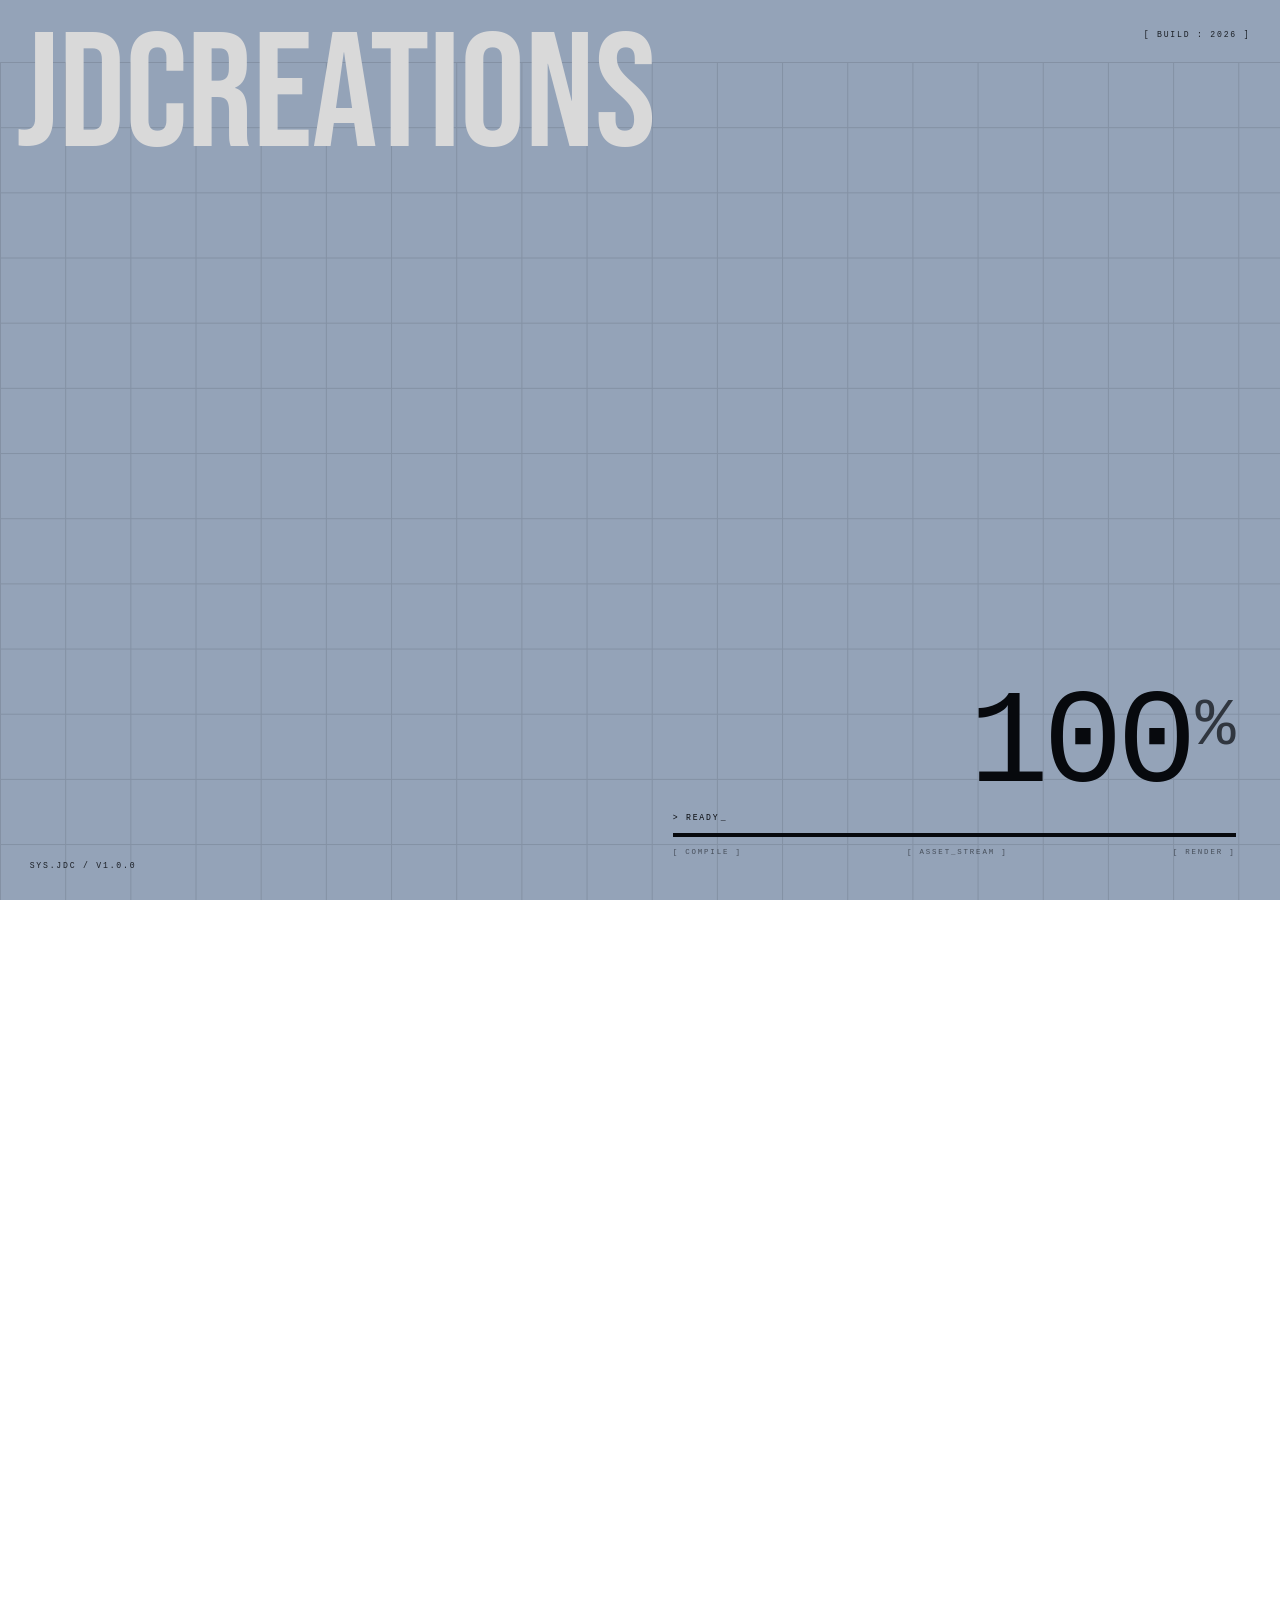
==== index.html @ 793ad765 "Footer, project pages, active nav indicator & header CTA fixes - footer.css + footer.js: new respons" ====
<!DOCTYPE html>
<html>
<head>
  	<meta charset="utf-8">
  	<meta name="viewport" content="initial-scale=1, width=device-width">
  	<title>JDCreations</title>

  	<link rel="preconnect" href="https://fonts.googleapis.com" />
  	<link rel="preconnect" href="https://fonts.gstatic.com" crossorigin />
  	<link rel="stylesheet" href="https://fonts.googleapis.com/css2?family=Bebas+Neue&family=Inter:wght@400&family=JetBrains+Mono:wght@400&display=swap" />
  	<link rel="stylesheet" href="./base.css" />
  	<link rel="stylesheet" href="./header.css" />
  	<link rel="stylesheet" href="./transitions.css" />
  	<script src="./transitions.js"></script>
  	<script src="./header.js" defer></script>
  	<link rel="stylesheet" href="./footer.css" />
  	<script src="./footer.js" defer></script>

  	<script>
  		// Run BEFORE body parses so the browser never paints a scrolled frame.
  		// 1. Disable browser scroll restoration on refresh.
  		// 2. Strip any hash so `#over-ons` in the URL can't jump us down.
  		// 3. Force y=0 immediately.
  		// 4. Lock scroll on <html> until the hero animations finish.
  		try { if ('scrollRestoration' in history) history.scrollRestoration = 'manual'; } catch(e){}
  		try { if (location.hash) history.replaceState(null, '', location.pathname + location.search); } catch(e){}
  		window.scrollTo(0, 0);
  		document.documentElement.classList.add('scroll-locked');

  		// Guard against arrow keys, space, page up/down, home/end while locked.
  		// overflow:hidden blocks wheel/touch, but keyboard still fires window.scrollBy.
  		const SCROLL_KEYS = new Set([
  			'ArrowUp','ArrowDown','ArrowLeft','ArrowRight',
  			'PageUp','PageDown','Home','End',' '
  		]);
  		window.addEventListener('keydown', (e) => {
  			if (document.documentElement.classList.contains('scroll-locked') && SCROLL_KEYS.has(e.key)) {
  				e.preventDefault();
  			}
  		}, { passive: false });
  		// Also force scrollTop back to 0 if anything slips through.
  		window.addEventListener('scroll', () => {
  			if (document.documentElement.classList.contains('scroll-locked')) {
  				window.scrollTo(0, 0);
  			}
  		}, { passive: true });

  		// Mobile: scale the 430-wide design canvas to fit any iPhone width.
  		// The Figma mobile hero (V6o05R9CgSBNvEzbtAw7UM / 14:49) is designed
  		// for iPhone 14 & 15 Pro Max (430 × 916 logical px). Narrower iPhones
  		// get a proportional html { zoom } so the same absolute-positioned
  		// layout stays pixel-perfect on every device. Desktop clears the
  		// inline style so the existing media-query zoom rules take over.
  		(function() {
  			function fitMobile() {
  				const w = window.innerWidth;
  				if (w <= 600) {
  					document.documentElement.style.zoom = Math.min(w, 430) / 430;
  				} else {
  					document.documentElement.style.zoom = '';
  				}
  			}
  			fitMobile();
  			window.addEventListener('resize', fitMobile);
  		})();

  		// Desktop: scale the 1114-px hero canvas to exactly viewport
  		// height, preserving composition (wordmark, CTA, taglines, and
  		// bottom hairline all scale together). `--hero-scale` is applied
  		// to `.hero-section` via `zoom`. At every desktop width:
  		//   hero_physical = 1114 × hero_scale × html_zoom = innerHeight
  		// so the bottom hairline lands on the viewport's last pixel and
  		// nothing clips — JDCREATIONS and [ START PROJECT → ] remain
  		// fully visible because the whole canvas is scaled, not cropped.
  		// The loader wordmark uses the same `--hero-scale` so the
  		// handoff to the hero wordmark stays pixel-perfect.
  		(function() {
  			const HERO_CANVAS_H = 1114;
  			const root = document.documentElement;
  			function fitHero() {
  				if (window.innerWidth <= 600) {
  					root.style.removeProperty('--hero-scale');
  					root.style.removeProperty('--hero-fit-h');
  					root.style.removeProperty('--hero-full-css');
  					root.style.removeProperty('--hero-line-half');
  					root.style.removeProperty('--hero-vline-x');
  					return;
  				}
  				const z = parseFloat(getComputedStyle(root).zoom);
  				const htmlZoom = (isFinite(z) && z > 0) ? z : 1;
  				const rawScale = window.innerHeight / (HERO_CANVAS_H * htmlZoom);
  				// Two paths:
  				//   - viewport TALLER than canvas (raw ≥ 1 e.g. 1440×1024):
  				//     don't scale content, stretch the section height with
  				//     `--hero-fit-h`. Hairline at `bottom: 0` lands at viewport
  				//     bottom; content at top:X stays where authored.
  				//   - viewport SHORTER than canvas (raw < 1 e.g. 1920×1080,
  				//     2560×1440): zoom the entire hero down to fit. Canvas
  				//     height stays at 1114; `--hero-scale` shrinks it.
  				let scale, fitH;
  				if (rawScale >= 1) {
  					scale = 1;
  					fitH = window.innerHeight / htmlZoom;
  				} else {
  					scale = Math.max(0.5, rawScale);
  					fitH = HERO_CANVAS_H;
  				}
  				root.style.setProperty('--hero-scale', scale);
  				root.style.setProperty('--hero-fit-h', fitH + 'px');
  				// Full-viewport line widths (compensate for hero zoom so the
  				// visible lines span edge-to-edge physically).
  				const fullCss = window.innerWidth / (htmlZoom * scale);
  				root.style.setProperty('--hero-full-css', fullCss + 'px');
  				root.style.setProperty('--hero-line-half', (fullCss / 2) + 'px');
  				// `.line-center-v` matching `.over-ons-vline` at left:1399:
  				// target physical x = 1399 × htmlZoom. Under hero's zoom:
  				// line_css × scale × htmlZoom = 1399 × htmlZoom → css = 1399 / scale.
  				root.style.setProperty('--hero-vline-x', (1399 / scale) + 'px');
  			}
  			fitHero();
  			window.addEventListener('resize', fitHero);
  			window.addEventListener('orientationchange', fitHero);
  		})();
  	</script>
</head>
<body>

  	<div class="loader" id="loader">
  		<div class="loader-grid"></div>
  		<div class="loader-corner loader-corner-tr">[&nbsp;BUILD&nbsp;:&nbsp;2026&nbsp;]</div>
  		<div class="loader-corner loader-corner-bl">SYS.JDC&nbsp;/&nbsp;v1.0.0</div>

  		<div class="loader-wordmark" id="loader-wordmark">
  			<span class="loader-jd">JD</span><span class="loader-creations">CREATIONS</span>
  		</div>

  		<div class="loader-ui">
  			<div class="loader-percent-big" id="loader-percent">000<span class="loader-percent-sym">%</span></div>
  			<div class="loader-bar-labels">
  				<span class="loader-label-left">&gt;&nbsp;<span id="loader-status">INITIALIZING&nbsp;SYSTEM</span><span class="loader-caret">_</span></span>
  			</div>
  			<div class="loader-bar">
  				<div class="loader-bar-fill" id="loader-bar-fill"></div>
  			</div>
  			<div class="loader-bar-meta">
  				<span>[&nbsp;COMPILE&nbsp;]</span>
  				<span>[&nbsp;ASSET_STREAM&nbsp;]</span>
  				<span>[&nbsp;RENDER&nbsp;]</span>
  			</div>
  		</div>
  	</div>

  	<div class="hero-section">
    		<div class="jdcreations">
      			<span>JD</span><span class="creations">CREATIONS</span>
    		</div>
    		<div class="helder-in-design">HELDER IN DESIGN.<br>SLIM IN STRUCTUUR.<br>GERICHT OP RESULTAAT.</div>
    		<div class="web-design-voor">WEB DESIGN VOOR<br>BEDRIJVEN DIE STERKER<br>EN SERIEUZER WILLEN OGEN</div>

    		<div class="hero-section-child">
    		</div>
    		<div class="line-top-right">
    		</div>
    		<div class="line-top-left">
    		</div>
    		<div class="line-center-v">
    		</div>
    		<div class="line-right-v">
    		</div>
    		<a class="div blur-fade" href="/aanvraag">
      			<span>[ </span>
      			<span class="start-project">START PROJECT</span>
      			<span class="div-arrow"> &rarr;</span>
      			<span class="div-bracket">]</span>
    		</a>
    		<div class="web-design-container blur-fade">
      			<span>WEB DESIGN </span>
      			<span class="span">/</span>
      			<span> TRACKING </span>
      			<span class="span">/</span>
      			<span> AUTOMATION</span>
    		</div>
    		<div class="div2">&trade; </div>
    		<a class="arrow-down-icon blur-fade" href="#over-ons" aria-label="Scroll to next section">
    			<svg width="36" height="36" viewBox="0 0 36 36" fill="none" xmlns="http://www.w3.org/2000/svg">
    				<path d="M18 7.5V28.5M18 28.5L28.5 18M18 28.5L7.5 18" stroke="white" stroke-width="1.46546" stroke-linecap="round" stroke-linejoin="round"/>
    			</svg>
    		</a>

    		<div class="hero-section-item">
    		</div>
  	</div>

  	<section class="over-ons-section" id="over-ons">
  		<div class="over-ons-label">
  			<span>/</span><span class="over-ons-label-sep">&nbsp;</span><span>OVER</span><span class="over-ons-label-sep">&nbsp;</span><span class="over-ons-label-jdc">JDCREATIONS</span>
  		</div>
  		<h2 class="over-ons-headline blur-fade">IK BOUW DIGITALE<br>SYSTEMEN DIE BEDRIJVEN<br>HELDERDER EN STERKER POSITIONEREN.</h2>
  		<p class="over-ons-body blur-fade">Ik ben Jari, designer en builder van branded websites waarin design, UX, CRO en automation samenkomen in één helder digitaal systeem.</p>

  		<img class="over-ons-portrait" src="./over-jdc-hero.png" alt="Jari — JDCreations">

  		<a class="over-ons-cta blur-fade" href="#over-ons" data-line-gated>
  			<span>[ </span><span class="over-ons-cta-text">Meer over JDC &rarr; </span><span>]</span>
  		</a>
  		<img class="over-ons-cta-line" src="./line-43.svg" alt="" data-scroll-draw data-reveal=".over-ons-cta">

  		<div class="over-ons-vline" data-scroll-draw></div>
  		<div class="over-ons-bline-left" data-scroll-draw data-draw-length="600"></div>
  		<div class="over-ons-bline-right" data-scroll-draw data-draw-length="600"></div>
  		<div class="over-ons-tline"></div>
  	</section>

  	<section class="previous-projects-section" id="previous-projects">
  		<div class="pp-sticky-wrap">
  		<div class="previous-projects-vline-top" data-scroll-draw data-draw-length="300" data-draw-offset="591"></div>
  		<div class="previous-projects-label">
  			<span>/</span><span class="previous-projects-sep">&nbsp;</span><span>Eerdere </span><span class="previous-projects-word">Projecten</span>
  		</div>
  		<div class="pp-carousel" id="pp-carousel">
  			<div class="pp-slide is-active" data-index="0" style="background-image:url('./pp-renault-clio.png')">
  				<div class="pp-slide-gradient"></div>
  				<div class="pp-slide-label">
  					<div class="pp-slide-icon">01</div>
  					<div class="pp-slide-info">
  						<div class="pp-slide-title">Renault Clio</div>
  						<div class="pp-slide-desc">Live 3D configurator via Three.js — model opgebouwd in Blender, immersive scroll experience met custom animaties</div>
  						<a class="pp-slide-link" href="./project.html?p=renault-clio">[ Bekijk dit project &rarr;]</a>
  					</div>
  				</div>
  			</div>
  			<div class="pp-slide" data-index="1" style="background-image:url('./pp-relovation.png')">
  				<div class="pp-slide-gradient"></div>
  				<div class="pp-slide-label">
  					<div class="pp-slide-icon">02</div>
  					<div class="pp-slide-info">
  						<div class="pp-slide-title">Relovation</div>
  						<div class="pp-slide-desc">Branding &amp; website voor live jazz band — editorial typografie, geanimeerde navigatie</div>
  						<a class="pp-slide-link" href="./project.html?p=relovation">[ Bekijk dit project &rarr;]</a>
  					</div>
  				</div>
  			</div>
  			<div class="pp-slide" data-index="2" style="background-image:url('./pp-sunclassy.png')">
  				<div class="pp-slide-gradient"></div>
  				<div class="pp-slide-label">
  					<div class="pp-slide-icon">03</div>
  					<div class="pp-slide-info">
  						<div class="pp-slide-title">SUNCLASSY</div>
  						<div class="pp-slide-desc">Brand identity &amp; website voor een zonnebrillen merk — strak, zomers design</div>
  						<a class="pp-slide-link" href="/projects">[ Bekijk dit project &rarr;]</a>
  					</div>
  				</div>
  			</div>
  			<div class="pp-slide" data-index="3" style="background-image:url('./pp-schrijfstijn.png')">
  				<div class="pp-slide-gradient"></div>
  				<div class="pp-slide-label">
  					<div class="pp-slide-icon">04</div>
  					<div class="pp-slide-info">
  						<div class="pp-slide-title">Schrijfstijn</div>
  						<div class="pp-slide-desc">Website voor songwriter &amp; muzikant HanzKazan — donker editorial design met animaties</div>
  						<a class="pp-slide-link" href="./project.html?p=schrijfstijn">[ Bekijk dit project &rarr;]</a>
  					</div>
  				</div>
  			</div>
  			<div class="pp-slide" data-index="4" style="background-image:url('./pp-heli-flights.png')">
  				<div class="pp-slide-gradient"></div>
  				<div class="pp-slide-label">
  					<div class="pp-slide-icon">05</div>
  					<div class="pp-slide-info">
  						<div class="pp-slide-title">Heli-Flights</div>
  						<div class="pp-slide-desc">Immersieve 3D WebGL experience met R44 helicopter en scroll-driven cinematische animatie</div>
  						<a class="pp-slide-link" href="./project.html?p=heli-flights">[ Bekijk dit project &rarr;]</a>
  					</div>
  				</div>
  			</div>
  		</div>
  		<a class="previous-projects-cta blur-fade" href="/projects" data-line-gated>
  			<span>[ </span><span class="previous-projects-cta-label">Meer Projecten&rarr;</span><span>]</span>
  		</a>
  		<img class="pp-cta-line" src="./line-43.svg" alt="" data-scroll-draw data-reveal=".previous-projects-cta">
  		<p class="previous-projects-body blur-fade">Geen massa-aanpak, maar gerichte projecten waarin design, structuur en digitale opvolging samenkomen.</p>

  		<div class="pp-nav blur-fade">
  			<div class="pp-counter"><span class="pp-counter-current">01</span><span class="pp-counter-sep"> / </span><span class="pp-counter-total">05</span></div>
  			<div class="pp-nav-buttons">
  				<button class="pp-nav-btn pp-nav-prev" type="button" aria-label="Previous project">
  					<svg width="22" height="22" viewBox="0 0 24 24" fill="none" aria-hidden="true">
  						<path d="M15 6L9 12L15 18" stroke="currentColor" stroke-width="1.6" stroke-linecap="round" stroke-linejoin="round"/>
  					</svg>
  				</button>
  				<button class="pp-nav-btn pp-nav-next" type="button" aria-label="Next project">
  					<svg width="22" height="22" viewBox="0 0 24 24" fill="none" aria-hidden="true">
  						<path d="M9 6L15 12L9 18" stroke="currentColor" stroke-width="1.6" stroke-linecap="round" stroke-linejoin="round"/>
  					</svg>
  				</button>
  			</div>
  		</div>

  		<div class="previous-projects-bline" data-scroll-draw data-draw-length="300"></div>
  		<div class="previous-projects-vline-bot" data-scroll-draw data-draw-length="100" data-draw-offset="300"></div>

  		<!-- Mobile-only single project image (replaces desktop carousel
  		     on iPhone widths). Hidden on desktop via .pp-mobile-img base
  		     rule; repositioned inside the mobile media query. -->
  		<img class="pp-mobile-img" src="./pp-schrijfstijn.png" alt="Schrijfstijn project">
  		<!-- Mobile-only body copy — the Figma mobile layout (node 15:83)
  		     puts this paragraph below the project image at full width,
  		     which is a different copy + position from the desktop carousel
  		     body above. Hidden on desktop via .pp-mobile-body base rule. -->
  		<p class="pp-mobile-body blur-fade">Website ontworpen met focus op<br>duidelijkheid, conversie en<br>meetbare opvolging.</p>
  		</div>
  	</section>

  	<!-- === WERKWIJZE ======================================================= -->
  	<section class="werkwijze-section" id="werkwijze">
  		<div class="werkwijze-label"><span>/ Mijn </span><span class="werkwijze-label-accent">Werkwijze</span></div>
  		<h2 class="werkwijze-headline blur-fade">Een heldere aanpak<br>in 3 stappen</h2>

  		<!-- Structural lines (scroll-drawn on desktop, static on mobile) -->
  		<div class="wz-vline-tr" data-scroll-draw data-draw-length="1571"></div>
  		<div class="wz-hline-mid" data-scroll-draw data-draw-length="600"></div>
  		<div class="wz-vline-mid" data-scroll-draw data-draw-length="1011" data-draw-offset="600"></div>
  		<div class="wz-hline-bot" data-scroll-draw data-draw-length="200" data-draw-offset="425"></div>
  		<div class="wz-vline-br" data-scroll-draw data-draw-length="200" data-draw-offset="625"></div>

  		<!-- Figma decorative brackets (mobile-only, static). Match
  		     Figma node 29:276 — 13 short accents that frame each step's
  		     number + content cluster. All hidden on desktop via the
  		     base .wz-fl rule; positioned inside the 430-wide canvas by
  		     the mobile media query. -->
  		<div class="wz-fl wz-fl-01-v"></div>
  		<div class="wz-fl wz-fl-01-h" data-scroll-draw></div>
  		<div class="wz-fl wz-fl-02-h-tr" data-scroll-draw></div>
  		<div class="wz-fl wz-fl-02-v-tr" data-scroll-draw></div>
  		<div class="wz-fl wz-fl-02-h-l" data-scroll-draw></div>
  		<div class="wz-fl wz-fl-03-v-tr" data-scroll-draw></div>
  		<div class="wz-fl wz-fl-03-h-tr" data-scroll-draw></div>
  		<div class="wz-fl wz-fl-03-v-l" data-scroll-draw></div>
  		<div class="wz-fl wz-fl-mk-h-top" data-scroll-draw></div>
  		<div class="wz-fl wz-fl-mk-v-l" data-scroll-draw></div>
  		<div class="wz-fl wz-fl-mk-v-mid" data-scroll-draw></div>
  		<div class="wz-fl wz-fl-mk-h-mid"></div>
  		<div class="wz-fl wz-fl-mk-v-r"></div>

  		<!-- Mobile-only hairlines + arrow icon (Figma 29:276). Hidden on
  		     desktop via .wz-m-line / .wz-m-arrow base rule; positioned
  		     inside the 430-wide mobile canvas via the media query. -->
  		<div class="wz-m-line wz-m-v1" data-scroll-draw></div>
  		<div class="wz-m-line wz-m-h1"></div>
  		<div class="wz-m-line wz-m-h2"></div>
  		<div class="wz-m-line wz-m-v2" data-scroll-draw></div>
  		<div class="wz-m-line wz-m-h3"></div>
  		<div class="wz-m-line wz-m-v3"></div>
  		<div class="wz-m-line wz-m-v4"></div>
  		<div class="wz-m-line wz-m-v5"></div>
  		<div class="wz-m-line wz-m-h4"></div>
  		<div class="wz-m-line wz-m-v6"></div>
  		<div class="wz-m-line wz-m-h5"></div>
  		<div class="wz-m-line wz-m-v7"></div>

  		<!-- STEP 01: ANALYSEER -->
  		<div class="wz-step wz-step-01 blur-fade">/01 <span class="wz-step-name">ANALYSEER</span></div>
  		<p class="wz-body wz-body-01 blur-fade">We brengen in kaart hoe uw bedrijf vandaag overkomt, waar structuur ontbreekt en wat de website strategisch moet ondersteunen.</p>
  		<img class="wz-img wz-img-01" src="./wz-analyseer.jpg" alt="Analyse fase">
  		<div class="wz-acc-group wz-acc-group-01">
  			<button type="button" class="wz-acc blur-fade">
  				<div class="wz-acc-header">
  					<span class="wz-acc-label">Doelen &amp; Positionering</span>
  					<svg class="wz-acc-plus" viewBox="0 0 30 30" aria-hidden="true"><path d="M15 6v18M6 15h18" stroke="currentColor" stroke-width="1.4" stroke-linecap="round"/></svg>
  				</div>
  				<div class="wz-acc-sep"></div>
  				<div class="wz-acc-body"><p>We brengen uw doelen in kaart en bepalen hoe uw merk zich onderscheidt.</p></div>
  			</button>
  			<button type="button" class="wz-acc blur-fade">
  				<div class="wz-acc-header">
  					<span class="wz-acc-label">Structuur &amp; Inhoud</span>
  					<svg class="wz-acc-plus" viewBox="0 0 30 30" aria-hidden="true"><path d="M15 6v18M6 15h18" stroke="currentColor" stroke-width="1.4" stroke-linecap="round"/></svg>
  				</div>
  				<div class="wz-acc-sep"></div>
  				<div class="wz-acc-body"><p>We analyseren welke pagina's en boodschappen nodig zijn.</p></div>
  			</button>
  			<button type="button" class="wz-acc blur-fade">
  				<div class="wz-acc-header">
  					<span class="wz-acc-label">Tracking &amp; Opvolging</span>
  					<svg class="wz-acc-plus" viewBox="0 0 30 30" aria-hidden="true"><path d="M15 6v18M6 15h18" stroke="currentColor" stroke-width="1.4" stroke-linecap="round"/></svg>
  				</div>
  				<div class="wz-acc-sep"></div>
  				<div class="wz-acc-body"><p>We bepalen welke metingen ertoe doen na lancering.</p></div>
  			</button>
  		</div>

  		<!-- STEP 02: CONCEPT -->
  		<div class="wz-step wz-step-02 blur-fade"><span class="wz-step-name">CONCEPT</span> /02</div>
  		<p class="wz-body wz-body-02 blur-fade">Hier vertalen we de analyse naar een eerste designrichting. Samen bekijken we of die in lijn ligt met uw merk en bouwen we daarop verder.</p>
  		<img class="wz-img wz-img-02" src="./wz-concept.png" alt="Concept fase">
  		<div class="wz-acc-group wz-acc-group-02">
  			<button type="button" class="wz-acc blur-fade">
  				<div class="wz-acc-header">
  					<span class="wz-acc-label">Designrichting</span>
  					<svg class="wz-acc-plus" viewBox="0 0 30 30" aria-hidden="true"><path d="M15 6v18M6 15h18" stroke="currentColor" stroke-width="1.4" stroke-linecap="round"/></svg>
  				</div>
  				<div class="wz-acc-sep"></div>
  				<div class="wz-acc-body"><p>We vertalen uw merkidentiteit naar een visueel concept.</p></div>
  			</button>
  			<button type="button" class="wz-acc blur-fade">
  				<div class="wz-acc-header">
  					<span class="wz-acc-label">Revisie &amp; afstemming</span>
  					<svg class="wz-acc-plus" viewBox="0 0 30 30" aria-hidden="true"><path d="M15 6v18M6 15h18" stroke="currentColor" stroke-width="1.4" stroke-linecap="round"/></svg>
  				</div>
  				<div class="wz-acc-sep"></div>
  				<div class="wz-acc-body"><p>Samen bespreken we het ontwerp en sturen bij tot alles klopt.</p></div>
  			</button>
  			<button type="button" class="wz-acc blur-fade">
  				<div class="wz-acc-header">
  					<span class="wz-acc-label">Basis voor de build</span>
  					<svg class="wz-acc-plus" viewBox="0 0 30 30" aria-hidden="true"><path d="M15 6v18M6 15h18" stroke="currentColor" stroke-width="1.4" stroke-linecap="round"/></svg>
  				</div>
  				<div class="wz-acc-sep"></div>
  				<div class="wz-acc-body"><p>Het design wordt voorbereid als basis voor de build.</p></div>
  			</button>
  		</div>

  		<!-- STEP 03: AFLEVERING -->
  		<div class="wz-step wz-step-03 blur-fade">/03 <span class="wz-step-name">OPLEVERING</span></div>
  		<p class="wz-body wz-body-03 blur-fade">In deze fase wordt de website volledig uitgewerkt voor desktop, tablet en mobiel. Na een finale revisie wordt alles netjes opgeleverd.</p>
  		<img class="wz-img wz-img-03" src="./mediaqueries.png" alt="">
  		<div class="wz-acc-group wz-acc-group-03">
  			<button type="button" class="wz-acc blur-fade">
  				<div class="wz-acc-header">
  					<span class="wz-acc-label">Responsive Design</span>
  					<svg class="wz-acc-plus" viewBox="0 0 30 30" aria-hidden="true"><path d="M15 6v18M6 15h18" stroke="currentColor" stroke-width="1.4" stroke-linecap="round"/></svg>
  				</div>
  				<div class="wz-acc-sep"></div>
  				<div class="wz-acc-body"><p>Uw site wordt geoptimaliseerd voor elk schermformaat.</p></div>
  			</button>
  			<button type="button" class="wz-acc blur-fade">
  				<div class="wz-acc-header">
  					<span class="wz-acc-label">Oplevering &amp; Support</span>
  					<svg class="wz-acc-plus" viewBox="0 0 30 30" aria-hidden="true"><path d="M15 6v18M6 15h18" stroke="currentColor" stroke-width="1.4" stroke-linecap="round"/></svg>
  				</div>
  				<div class="wz-acc-sep"></div>
  				<div class="wz-acc-body"><p>Na lancering blijven we beschikbaar voor updates en support.</p></div>
  			</button>
  		</div>

  		<a class="wz-cta wz-cta-03 blur-fade" href="/aanvraag" data-line-gated>
  			<span>[ </span><span class="wz-cta-text">Start project &rarr; </span><span>]</span>
  		</a>
  		<img class="wz-cta-line wz-cta-line-03" src="./line-43.svg" alt="" data-scroll-draw data-reveal=".wz-cta-03">

  		<a class="wz-cta wz-cta-01 blur-fade" href="/aanvraag" data-line-gated>
  			<span>[ </span><span class="wz-cta-text">Start project &rarr; </span><span>]</span>
  		</a>
  		<img class="wz-cta-line wz-cta-line-01" src="./line-43.svg" alt="" data-scroll-draw data-reveal=".wz-cta-01">
  	</section>




<script>
(function(){
  const RANDOM_CHARS = "_!X$0-+*#";

  function getRandomChar(prevChar) {
    let c;
    do { c = RANDOM_CHARS[Math.floor(Math.random() * RANDOM_CHARS.length)]; }
    while (c === prevChar);
    return c;
  }

  function animateLine(el, text, speed, delay, onDone) {
    el.textContent = "\u00A0".repeat(text.length);
    let phase = 1;
    let step = 0;
    let interval = null;

    function tick() {
      if (phase === 1) {
        const maxSteps = text.length * 2;
        const currentLength = Math.min(step + 1, text.length);
        const chars = [];
        for (let i = 0; i < currentLength; i++) {
          if (text[i] === " ") { chars.push("\u00A0"); continue; }
          const prev = i > 0 ? chars[i - 1] : undefined;
          chars.push(getRandomChar(prev));
        }
        for (let i = currentLength; i < text.length; i++) chars.push("\u00A0");
        el.textContent = chars.join("");
        if (step < maxSteps - 1) step++;
        else { phase = 2; step = 0; }
      } else {
        const revealed = Math.floor(step / 2);
        const chars = [];
        for (let i = 0; i < revealed && i < text.length; i++) chars.push(text[i]);
        if (revealed < text.length) {
          if (text[revealed] === " ") chars.push("\u00A0");
          else if (step % 2 === 0) chars.push("_");
          else chars.push(getRandomChar());
        }
        for (let i = chars.length; i < text.length; i++) {
          if (text[i] === " ") chars.push("\u00A0");
          else chars.push(getRandomChar());
        }
        el.textContent = chars.join("");
        if (step < text.length * 2 - 1) step++;
        else {
          el.textContent = text;
          if (interval) { clearInterval(interval); interval = null; }
          if (typeof onDone === "function") onDone();
        }
      }
    }

    setTimeout(() => { interval = setInterval(tick, speed); }, delay);
  }

  // Prep: clear the original text immediately so the taglines never flash
  // their final content before the decrypt runs. Returns the prepared spans
  // and their target text so we can animate them later on demand.
  function prepDecrypt(selector) {
    const el = document.querySelector(selector);
    if (!el) return [];
    const lines = el.innerHTML.split(/<br\s*\/?>/i).map(s => s.trim());
    el.innerHTML = "";
    const entries = [];
    lines.forEach((line, i) => {
      if (i > 0) el.appendChild(document.createElement("br"));
      const span = document.createElement("span");
      // Prime with non-breaking spaces so layout is stable, text is invisible
      span.textContent = "\u00A0".repeat(line.length);
      el.appendChild(span);
      entries.push({ span, line });
    });
    return entries;
  }

  // Run prep immediately at script parse — the taglines are empty from t=0
  const webPrep = prepDecrypt(".web-design-voor");
  const helderPrep = prepDecrypt(".helder-in-design");

  window.__startHeroDecrypt = function() {
    const speed = 20;
    const lineStagger = 158;
    const totalLines = webPrep.length + helderPrep.length;
    let doneCount = 0;
    function onLineDone() {
      doneCount++;
      if (doneCount >= totalLines && typeof window.__flushBlurGate === "function") {
        window.__flushBlurGate("hero");
      }
    }
    // Guard against empty preps: if there are no lines, fire the gate immediately
    if (totalLines === 0 && typeof window.__flushBlurGate === "function") {
      window.__flushBlurGate("hero");
      return;
    }
    webPrep.forEach((entry, i) => {
      animateLine(entry.span, entry.line, speed, i * lineStagger, onLineDone);
    });
    helderPrep.forEach((entry, i) => {
      animateLine(entry.span, entry.line, speed, 144 + i * lineStagger, onLineDone);
    });
  };

  // === Multi-span label decrypt =========================================
  // Labels like "/ OVER JDC" or "/ Mijn Werkwijze" split colors across
  // child <span> elements. We animate the full text as one stream and
  // distribute chars back to the spans each tick so colors are preserved.
  function prepLabelDecrypt(selector) {
    const el = document.querySelector(selector);
    if (!el) return null;
    // Grab every leaf text-bearing span in order
    const spans = Array.from(el.querySelectorAll("span")).filter(s => {
      return s.children.length === 0 && s.textContent.length > 0;
    });
    if (!spans.length) return null;
    const lengths = spans.map(s => s.textContent.length);
    const fullText = spans.map(s => s.textContent).join("");
    // Clear text but keep width stable
    spans.forEach(s => { s.textContent = "\u00A0".repeat(s.textContent.length); });
    function distribute(str) {
      let idx = 0;
      for (let i = 0; i < spans.length; i++) {
        spans[i].textContent = str.slice(idx, idx + lengths[i]);
        idx += lengths[i];
      }
    }
    return { el, fullText, distribute, _started: false };
  }

  function runLabelDecrypt(prep, onDone) {
    if (!prep || prep._started) return;
    prep._started = true;
    const text = prep.fullText;
    const speed = 20;
    let phase = 1;
    let step = 0;
    let interval = null;

    function tick() {
      if (phase === 1) {
        const maxSteps = text.length * 2;
        const currentLength = Math.min(step + 1, text.length);
        const chars = [];
        for (let i = 0; i < currentLength; i++) {
          const ch = text[i];
          if (ch === " " || ch === "\u00A0") { chars.push("\u00A0"); continue; }
          const prev = i > 0 ? chars[i - 1] : undefined;
          chars.push(getRandomChar(prev));
        }
        for (let i = currentLength; i < text.length; i++) chars.push("\u00A0");
        prep.distribute(chars.join(""));
        if (step < maxSteps - 1) step++;
        else { phase = 2; step = 0; }
      } else {
        const revealed = Math.floor(step / 2);
        const chars = [];
        for (let i = 0; i < revealed && i < text.length; i++) chars.push(text[i]);
        if (revealed < text.length) {
          const ch = text[revealed];
          if (ch === " " || ch === "\u00A0") chars.push("\u00A0");
          else if (step % 2 === 0) chars.push("_");
          else chars.push(getRandomChar());
        }
        for (let i = chars.length; i < text.length; i++) {
          const ch = text[i];
          if (ch === " " || ch === "\u00A0") chars.push("\u00A0");
          else chars.push(getRandomChar());
        }
        prep.distribute(chars.join(""));
        if (step < text.length * 2 - 1) step++;
        else {
          prep.distribute(text);
          if (interval) { clearInterval(interval); interval = null; }
          if (typeof onDone === "function") onDone();
        }
      }
    }

    interval = setInterval(tick, speed);
  }

  // Prep the section labels immediately so they never flash their
  // final content before the decrypt runs. Each entry carries the gate
  // name so we can flush the corresponding blur-fade elements once the
  // label decrypt finishes — the section reveal is GATED behind the label.
  const labelPreps = [
    { sel: ".over-ons-label",          gate: "over-ons",          prep: prepLabelDecrypt(".over-ons-label") },
    { sel: ".previous-projects-label", gate: "previous-projects", prep: prepLabelDecrypt(".previous-projects-label") },
    { sel: ".werkwijze-label",         gate: "werkwijze",         prep: prepLabelDecrypt(".werkwijze-label") },
  ];

  // Fire each label's decrypt when it scrolls into view (once). When the
  // decrypt finishes, flush the section's blur-fade gate so any queued
  // reveals can begin.
  const labelObs = new IntersectionObserver((entries) => {
    entries.forEach(e => {
      if (!e.isIntersecting) return;
      const match = labelPreps.find(lp => lp.prep && lp.prep.el === e.target);
      if (match) {
        runLabelDecrypt(match.prep, () => {
          if (typeof window.__flushBlurGate === "function") {
            window.__flushBlurGate(match.gate);
          }
        });
      }
      labelObs.unobserve(e.target);
    });
  }, { rootMargin: "0px 0px -15% 0px", threshold: 0.1 });

  labelPreps.forEach(lp => { if (lp.prep) labelObs.observe(lp.prep.el); });
})();

(function(){
  // Scroll is already pinned to (0, 0) and locked by the inline head script.
  // This IIFE just runs the loader progress animation and hands off to the hero.
  const loader = document.getElementById("loader");
  const wordmark = document.getElementById("loader-wordmark");
  const fill = document.getElementById("loader-bar-fill");
  const percentEl = document.getElementById("loader-percent");
  const statusEl = document.getElementById("loader-status");

  if (!loader) return;

  // Trigger the CREATIONS reveal motion on next frame
  requestAnimationFrame(() => {
    requestAnimationFrame(() => loader.classList.add("revealed"));
  });

  const stages = [
    { at: 0,  label: "INITIALIZING\u00A0SYSTEM" },
    { at: 22, label: "LINKING\u00A0MODULES" },
    { at: 44, label: "COMPILING\u00A0ASSETS" },
    { at: 68, label: "STREAMING\u00A0SHADERS" },
    { at: 88, label: "RENDER\u00A0PIPELINE" },
    { at: 100, label: "READY" },
  ];

  function pad(n) {
    const v = Math.floor(n);
    return (v < 10 ? "00" : v < 100 ? "0" : "") + v;
  }

  // Preserve the <span class="loader-percent-sym">%</span> child
  percentEl.innerHTML = '000<span class="loader-percent-sym">%</span>';

  const duration = 1800;
  const start = performance.now();
  let lastStage = -1;

  function tick(now) {
    const elapsed = now - start;
    const p = Math.min(100, (elapsed / duration) * 100);
    fill.style.width = p + "%";
    percentEl.innerHTML = pad(p) + '<span class="loader-percent-sym">%</span>';

    let idx = 0;
    for (let i = 0; i < stages.length; i++) {
      if (p >= stages[i].at) idx = i;
    }
    if (idx !== lastStage) {
      lastStage = idx;
      statusEl.textContent = stages[idx].label;
    }

    if (p < 100) {
      requestAnimationFrame(tick);
    } else {
      setTimeout(beginReveal, 220);
    }
  }

  function beginReveal() {
    // Fade out the UI panel, corners, grid
    loader.classList.add("fade-ui");

    // Listen for the wordmark's `top` transition to finish, then run the
    // handoff on the exact frame it lands — no setTimeout drift, no pause.
    function onWordmarkLanded(e) {
      if (e.propertyName !== "top") return;
      wordmark.removeEventListener("transitionend", onWordmarkLanded);

      // Instant swap: reveal hero jdcreations + hide loader wordmark
      // (they're pixel-identical at this instant, no flicker).
      document.body.classList.add("loader-gone");
      wordmark.classList.add("handoff");

      // Now that the wordmark is in its final resting place, start the
      // hero decrypt animations for the taglines.
      if (typeof window.__startHeroDecrypt === "function") {
        window.__startHeroDecrypt();
      }

      // Fade the loader background to transparent
      loader.classList.add("hide");
      setTimeout(() => { loader.style.display = "none"; }, 700);

      // Release scroll lock once the LAST line has finished drawing
      // (bottom horizontal line — 1.0s delay + 0.95s duration).
      const bottomLine = document.querySelector(".hero-section-child");
      if (bottomLine) {
        const onBottomDone = (ev) => {
          if (ev.propertyName !== "transform") return;
          bottomLine.removeEventListener("transitionend", onBottomDone);
          document.documentElement.classList.remove("scroll-locked");
        };
        bottomLine.addEventListener("transitionend", onBottomDone);
        // Safety net — if for any reason the event doesn't fire, unlock after 3s.
        setTimeout(() => {
          document.documentElement.classList.remove("scroll-locked");
        }, 3000);
      } else {
        document.documentElement.classList.remove("scroll-locked");
      }
    }
    wordmark.addEventListener("transitionend", onWordmarkLanded);

    // 360ms after fade-ui, start the wordmark slide (triggers the transition
    // that the listener above is waiting on)
    setTimeout(() => {
      loader.classList.add("done");
    }, 360);
  }

  requestAnimationFrame(tick);
})();

/* === Scroll-drawn vertical lines ======================================== */
(function() {
  const lines = Array.from(document.querySelectorAll("[data-scroll-draw]"));
  if (!lines.length) return;

  // Cache document-relative top + layout height for each line.
  // IMPORTANT: we can't use getBoundingClientRect().height here — the line's
  // own scaleY transform shrinks its rect.height, and dividing by the shrunken
  // value makes progress overshoot to 1 and flash the full line.
  // Responsive `html { zoom }` scales the 430-px mobile canvas to fit
  // narrower iPhones. On Safari iOS, offsetTop can return design-space
  // values while scrollY is in the visual/zoomed space — the ratio
  // between them is unpredictable across WebKit versions. To sidestep
  // this, we use getBoundingClientRect().top + scrollY for the document
  // position: both values are always in the same viewport coordinate
  // space, making the result zoom-proof. Hand-authored design-px
  // literals (--draw-length / --draw-offset) are multiplied by the zoom
  // factor so they match that same space.
  function getLayoutZoom() {
    const z = parseFloat(getComputedStyle(document.documentElement).zoom);
    return (z && isFinite(z) && z > 0) ? z : 1;
  }
  let items = [];
  function measure() {
    const zoom = getLayoutZoom();
    const scrollNow = window.scrollY;
    // Maximum head position at full scroll — lines whose top + offset + length
    // exceeds this can never fully draw. On short viewports (iPhone SE 667 px)
    // the large chained offsets tuned for taller phones push bottom-of-page
    // lines beyond the scrollable range. Clamping offset ensures every line
    // can still complete its draw at maximum scroll.
    const maxHead = document.documentElement.scrollHeight - window.innerHeight * 0.2;
    items = lines.map(el => {
      // getBoundingClientRect().top is viewport-relative; adding scrollY
      // gives the document position in the scroll coordinate space.
      // This works identically on every device regardless of CSS zoom.
      const top = el.getBoundingClientRect().top + scrollNow;
      const cs = getComputedStyle(el);
      const cssLen = cs.getPropertyValue('--draw-length').trim();
      const customLen = cssLen || el.dataset.drawLength;
      // Design-px → scroll-space: multiply by zoom.
      // Fallback (el.offsetHeight) also needs * zoom because offsetHeight
      // may be in design-space on Safari.
      const length = customLen ? parseFloat(customLen) * zoom : el.offsetHeight * zoom;
      const cssOff = cs.getPropertyValue('--draw-offset').trim();
      const customOff = cssOff || el.dataset.drawOffset;
      let offset = customOff ? parseFloat(customOff) * zoom : 0;
      // Clamp: ensure top + offset + length ≤ maxHead so the line can
      // fully draw even on the shortest viewport.
      if (top + offset + length > maxHead) {
        offset = Math.max(0, maxHead - top - length);
      }
      // data-reveal couples a line to a blur-fade element: when the line
      // starts drawing (progress > 0), the target gets .on so the text
      // fades in at the exact scroll position where the line begins.
      const revealSel = el.dataset.reveal;
      const revealTarget = revealSel ? document.querySelector(revealSel) : null;
      return { el, top, length, offset, revealTarget, revealed: false };
    });
  }

  let ticking = false;
  function update() {
    // Draw head sits 20% off the bottom of the LIVE viewport (80% from the
    // top). This is the anchor the user wants: no matter what monitor or
    // aspect ratio, a line starts being drawn the moment its top crosses the
    // 80%-down line of the actual visible screen. scrollY, innerHeight and
    // item.top are all in the same "visual" coordinate space (post-zoom)
    // so the arithmetic is consistent across every breakpoint.
    const head = window.scrollY + window.innerHeight * 0.8;
    for (let i = 0; i < items.length; i++) {
      const item = items[i];
      const drawn = head - item.top - item.offset;
      let progress = drawn / item.length;
      if (progress < 0) progress = 0;
      else if (progress > 1) progress = 1;
      item.el.style.setProperty("--draw", progress);
      // Reveal coupled blur-fade element the instant the line starts drawing
      if (progress > 0 && item.revealTarget && !item.revealed) {
        item.revealTarget.classList.add('on');
        item.revealed = true;
      }
    }
    ticking = false;
  }

  function onScroll() {
    if (!ticking) {
      requestAnimationFrame(update);
      ticking = true;
    }
  }

  window.addEventListener("scroll", onScroll, { passive: true });
  window.addEventListener("resize", () => { measure(); onScroll(); });

  measure();
  requestAnimationFrame(update);
  // Re-measure after fonts/images load — layout may shift and change offsetTop.
  window.addEventListener("load", () => { measure(); requestAnimationFrame(update); });
})();

/* === Blur-fade reveal on scroll ========================================= */
/* Gated version: blur-fade elements inside the hero or a section with a
   decrypt label must wait for that decrypt to finish before they reveal —
   even if they are already in the viewport. When the decrypt completes,
   __flushBlurGate(gate) fires all queued reveals for that gate. */
(function() {
  const els = document.querySelectorAll(".blur-fade");
  if (!els.length) return;

  const gateOpen = {
    "hero": false,
    "over-ons": false,
    "previous-projects": false,
    "werkwijze": false
  };
  const gatePending = {
    "hero": [],
    "over-ons": [],
    "previous-projects": [],
    "werkwijze": []
  };

  function getGateFor(el) {
    if (el.closest(".hero-section")) return "hero";
    if (el.closest(".over-ons-section")) return "over-ons";
    if (el.closest(".previous-projects-section")) return "previous-projects";
    if (el.closest(".werkwijze-section")) return "werkwijze";
    return null;
  }

  function revealEl(el) { el.classList.add("on"); }

  window.__flushBlurGate = function(gate) {
    if (!gate || !(gate in gateOpen) || gateOpen[gate]) return;
    gateOpen[gate] = true;
    const queue = gatePending[gate];
    // Stagger the cascade slightly so multiple elements don't land on the
    // exact same frame — keeps the reveal feeling like a sequence.
    queue.forEach((el, i) => {
      const delay = i * 55;
      if (delay > 0) setTimeout(() => revealEl(el), delay);
      else revealEl(el);
    });
    queue.length = 0;
  };

  const obs = new IntersectionObserver((entries) => {
    entries.forEach(e => {
      if (!e.isIntersecting) return;
      const el = e.target;
      obs.unobserve(el);
      const gate = getGateFor(el);
      if (gate && !gateOpen[gate]) {
        gatePending[gate].push(el);
        return;
      }
      revealEl(el);
    });
  }, { rootMargin: "0px 0px -50px 0px", threshold: 0.05 });
  const isMobile = window.innerWidth <= 600;
  els.forEach(el => {
    // On mobile, elements with data-line-gated are revealed by the
    // scroll-draw loop (via data-reveal) instead of by viewport entry.
    if (isMobile && el.hasAttribute('data-line-gated')) return;
    obs.observe(el);
  });
})();

/* === Werkwijze accordions (single-open per group) =======================
   Opening one accordion closes any other open accordion in the SAME group.
   This keeps the vertical footprint of each .wz-acc-group bounded — only
   one body is expanded at any time — which prevents the cascading
   push-down on mobile where group-01 opened bodies would otherwise spill
   into the step-02 title territory below.                                */
(function() {
  const accs = document.querySelectorAll(".wz-acc");
  if (!accs.length) return;
  accs.forEach(acc => {
    acc.setAttribute("aria-expanded", "false");
    acc.addEventListener("click", () => {
      const willOpen = !acc.classList.contains("open");
      if (willOpen) {
        const group = acc.closest(".wz-acc-group");
        if (group) {
          group.querySelectorAll(".wz-acc.open").forEach(other => {
            if (other !== acc) {
              other.classList.remove("open");
              other.setAttribute("aria-expanded", "false");
            }
          });
        }
      }
      acc.classList.toggle("open", willOpen);
      acc.setAttribute("aria-expanded", willOpen ? "true" : "false");
    });
  });
})();

/* === Previous Projects carousel ========================================= */
(function() {
  const carousel = document.getElementById("pp-carousel");
  if (!carousel) return;
  const slides = Array.from(carousel.querySelectorAll(".pp-slide"));
  if (!slides.length) return;

  const prevBtn = document.querySelector(".pp-nav-prev");
  const nextBtn = document.querySelector(".pp-nav-next");
  const counterCurrent = document.querySelector(".pp-counter-current");

  let activeIndex = slides.findIndex(s => s.classList.contains("is-active"));
  if (activeIndex < 0) {
    activeIndex = 0;
    slides[0].classList.add("is-active");
  }

  function pad(n) { return (n < 10 ? "0" : "") + n; }

  function setActive(newIndex) {
    // Wrap around
    const n = slides.length;
    newIndex = ((newIndex % n) + n) % n;
    if (newIndex === activeIndex) return;
    slides[activeIndex].classList.remove("is-active");
    slides[newIndex].classList.add("is-active");
    activeIndex = newIndex;
    if (counterCurrent) counterCurrent.textContent = pad(activeIndex + 1);
  }

  slides.forEach((slide, i) => {
    slide.addEventListener("click", () => setActive(i));
  });

  if (prevBtn) prevBtn.addEventListener("click", () => setActive(activeIndex - 1));
  if (nextBtn) nextBtn.addEventListener("click", () => setActive(activeIndex + 1));

  // Keyboard navigation when carousel area is focused / hovered
  document.addEventListener("keydown", (e) => {
    // Only intercept if carousel is in view
    const rect = carousel.getBoundingClientRect();
    const inView = rect.top < window.innerHeight && rect.bottom > 0;
    if (!inView) return;
    if (e.key === "ArrowLeft") { setActive(activeIndex - 1); }
    else if (e.key === "ArrowRight") { setActive(activeIndex + 1); }
  });

  // Staggered entry animation — triggered when the scroll-drawn pp-vline
  // actually reaches the carousel's top edge, so the slides "fall in" from
  // the line rather than appearing whenever the carousel enters the viewport.
  function runEntry() {
    const stagger = window.innerWidth < 600 ? 50 : 180;
    slides.forEach((slide, i) => {
      setTimeout(() => slide.classList.add("is-visible"), stagger * i);
    });
  }

  // Get the carousel's document-relative top in the scroll coordinate space.
  // The carousel container itself has no CSS transform at measure time, so
  // getBoundingClientRect is safe here and avoids the zoom ambiguity of
  // the offsetParent walk.
  function getCarouselDocTop() {
    return carousel.getBoundingClientRect().top + window.scrollY;
  }
  // Read the pp-vline-top's data-draw-offset — the delay before it starts
  // drawing. At trigger head = carouselDocTop + vlineOffset, the vline's
  // visible bottom edge has just reached the carousel's top area (one
  // continuous stroke) so the slides "fall in" alongside the line.
  function getVlineOffset() {
    const vline = document.querySelector(".previous-projects-vline-top");
    if (!vline) return 0;
    // Prefer CSS custom property (overridden per breakpoint via media queries)
    // over the HTML data attribute, so mobile gets its correct smaller offset.
    const cssVal = getComputedStyle(vline).getPropertyValue('--draw-offset').trim();
    if (cssVal !== '') {
      const n = parseFloat(cssVal);
      if (isFinite(n)) return n;
    }
    const v = vline.dataset.drawOffset;
    return v ? parseFloat(v) : 0;
  }
  // Under responsive `html { zoom }`, offsetTop-walked values are in the
  // zoomed coordinate space but data-draw-offset is a design-px literal —
  // multiply it by the current zoom so both summands agree.
  function getTriggerZoom() {
    const z = parseFloat(getComputedStyle(document.documentElement).zoom);
    return (z && isFinite(z) && z > 0) ? z : 1;
  }

  let triggered = false;
  let triggerHead = 0;
  function measureTrigger() {
    triggerHead = getCarouselDocTop() + getVlineOffset() * getTriggerZoom();
  }
  function checkTrigger() {
    if (triggered) return;
    // Match the draw-head position used by the scroll-draw loop (20% from bottom).
    const head = window.scrollY + window.innerHeight * 0.8;
    if (head >= triggerHead) {
      triggered = true;
      runEntry();
    }
  }

  window.addEventListener("scroll", checkTrigger, { passive: true });
  window.addEventListener("resize", () => { measureTrigger(); checkTrigger(); });
  measureTrigger();
  checkTrigger();
  // Re-measure after fonts/images load — layout shift changes offsetTop.
  window.addEventListener("load", () => { measureTrigger(); checkTrigger(); });
})();
</script>

</body>


</html>

<style> .hero-section {
  	width: 100%;
  	height: 1114px;
  	position: relative;
  	background-color: #07090d;
  	overflow: hidden;
  	flex-shrink: 0;
  	text-align: left;
  	font-size: 26px;
  	color: #d9d9d9;
  	font-family: 'Bebas Neue';
}
.jdcreations {
  	position: absolute;
  	top: 874px;
  	left: 21px;
  	font-size: 220px;
  	flex-shrink: 0;
  	visibility: hidden;
}
body.loader-gone .jdcreations {
  	visibility: visible;
}
.creations {
  	color: #94a3b8;
}
.helder-in-design {
  	position: absolute;
  	top: 610px;
  	left: 1382px;
  	letter-spacing: 0.2em;
  	flex-shrink: 0;
}
.web-design-voor {
  	position: absolute;
  	top: 132px;
  	left: 40px;
  	letter-spacing: 0.2em;
  	flex-shrink: 0;
}
.hero-section-child {
  	position: absolute;
  	top: 1113px;
  	left: 0;                                /* viewport-anchored */
  	background-color: #fff;
  	width: var(--hero-full-css, 1812px);    /* full viewport, zoom-compensated */
  	height: 1px;
  	flex-shrink: 0;
  	transform: scaleX(0);
  	transform-origin: left center;
  	transition: transform 0.95s cubic-bezier(0.22, 0.61, 0.36, 1) 1.0s;
}
body.loader-gone .hero-section-child {
  	transform: scaleX(1);
}
.line-top-right {
  	position: absolute;
  	top: 745px;
  	left: var(--hero-line-half, 600px);     /* viewport-midpoint, zoom-compensated */
  	background-color: #fff;
  	width: var(--hero-line-half, 1118px);   /* half viewport visually */
  	height: 1px;
  	flex-shrink: 0;
  	transform: scaleX(0);
  	transform-origin: left center;
  	transition: transform 0.85s cubic-bezier(0.22, 0.61, 0.36, 1) 0.4s;
}
body.loader-gone .line-top-right {
  	transform: scaleX(1);
}
.line-top-left {
  	position: absolute;
  	top: 745px;
  	left: 0;                                /* viewport-anchored */
  	background-color: #fff;
  	width: var(--hero-line-half, 614px);    /* half viewport visually */
  	height: 1px;
  	flex-shrink: 0;
  	transform: scaleX(0);
  	transform-origin: right center;
  	transition: transform 0.85s cubic-bezier(0.22, 0.61, 0.36, 1) 0.4s;
}
body.loader-gone .line-top-left {
  	transform: scaleX(1);
}
.line-center-v {
  	position: absolute;
  	top: 745px;
  	left: var(--hero-vline-x, 1398px);      /* aligns with .over-ons-vline x */
  	background-color: #fff;
  	width: 1px;
  	height: 368px;
  	flex-shrink: 0;
  	transform: scaleY(0);
  	transform-origin: top center;
  	transition: transform 0.75s cubic-bezier(0.22, 0.61, 0.36, 1) 0.8s;
}
body.loader-gone .line-center-v {
  	transform: scaleY(1);
}
.line-right-v {
  	position: absolute;
  	top: 91px;
  	left: 600px;
  	background-color: #fff;
  	width: 1px;
  	height: 654px;
  	flex-shrink: 0;
  	transform: scaleY(0);
  	transform-origin: top center;
  	transition: transform 0.9s cubic-bezier(0.22, 0.61, 0.36, 1) 0s;
}
body.loader-gone .line-right-v {
  	transform: scaleY(1);
}
.div {
  	position: absolute;
  	top: 1063px;
  	left: 1428px;
  	letter-spacing: 0.2em;
  	flex-shrink: 0;
  	color: #94a3b8;
  	text-decoration: none;
  	white-space: nowrap;
}
.start-project {
  	color: #d9d9d9;
}
.web-design-container {
  	position: absolute;
  	top: 873px;
  	left: 45px;
  	letter-spacing: 0.2em;
  	flex-shrink: 0;
  	color: #94a3b8;
}
.span {
  	color: #fff;
}
.div2 {
  	position: absolute;
  	top: 896px;
  	left: 885px;
  	font-size: 42px;
  	letter-spacing: 0.1em;
  	font-family: Inter;
  	display: inline-block;
  	width: 27px;
  	height: 31px;
  	flex-shrink: 0;
}
.arrow-down-icon {
  	position: absolute;
  	top: 695px;
  	left: 617px;
  	width: 36px;
  	height: 36px;
  	flex-shrink: 0;
  	display: block;
}
html {
  	scroll-behavior: smooth;
}
.hero-section-item {
  	position: absolute;
  	top: -9px;
  	left: 0px;
  	background-color: #94a3b8;
  	width: 1728px;
  	height: 100px;
  	flex-shrink: 0;
}

body {
  	margin: 0;
  	line-height: normal;
}

/* html.scroll-locked rules moved to base.css */

/* === LOADER =========================================================== */
.loader {
  	position: fixed;
  	inset: 0;
  	z-index: 9999;
  	background-color: #94a3b8;
  	color: #07090d;
  	font-family: ui-monospace, 'SF Mono', Menlo, Consolas, monospace;
  	overflow: hidden;
  	transition: background-color 0.9s linear, opacity 0.45s ease;
}
.loader.done {
  	background-color: transparent;
}
.loader.hide {
  	opacity: 0;
  	pointer-events: none;
}

/* Subtle grid for the IDE feel */
.loader-grid {
  	position: absolute;
  	inset: 0;
  	background-image:
  		linear-gradient(#07090d 1px, transparent 1px),
  		linear-gradient(90deg, #07090d 1px, transparent 1px);
  	background-size: 88px 88px;
  	opacity: 0.11;
  	transition: opacity 0.6s ease;
}
/* Keep the grid out of the fixed header's Y-range on desktop so the
   header strip stays clean (#94a3b8) instead of showing the raster. */
@media (min-width: 961px) {
  	.loader-grid { inset: var(--jdc-h-h, 84px) 0 0 0; }
}
.loader.fade-ui .loader-grid { opacity: 0; }

/* Corner labels — version, build, node, status */
.loader-corner {
  	position: absolute;
  	font-size: 11px;
  	letter-spacing: 0.22em;
  	text-transform: uppercase;
  	color: #07090d;
  	opacity: 0.85;
  	transition: opacity 0.5s ease, transform 0.7s cubic-bezier(.7,0,.2,1);
}
.loader-corner-tr { top: 40px; right: 40px; }
.loader-corner-bl { bottom: 40px; left: 40px; }
.loader.fade-ui .loader-corner { opacity: 0; }
.loader.fade-ui .loader-corner-tr { transform: translateY(-6px); }
.loader.fade-ui .loader-corner-bl { transform: translateY(6px); }

.loader-dot {
  	display: inline-block;
  	width: 8px;
  	height: 8px;
  	border-radius: 50%;
  	background: #07090d;
  	animation: loaderPulse 1.1s ease-in-out infinite;
}
@keyframes loaderPulse {
  	0%, 100% { opacity: 1; transform: scale(1); }
  	50% { opacity: 0.35; transform: scale(0.75); }
}

/* Wordmark — locked at hero's horizontal position, starts at top and slides to bottom */
.loader-wordmark {
  	position: fixed;
  	left: 21px;
  	top: 21px;
  	font-family: 'Bebas Neue', sans-serif;
  	font-size: 220px;
  	line-height: 1;
  	white-space: nowrap;
  	color: #d9d9d9;
  	transition: top 0.85s linear;
  	z-index: 2;
}
.loader-wordmark.handoff {
  	visibility: hidden;
}
.loader-jd {
  	display: inline-block;
}
.loader-creations {
  	display: inline-block;
  	clip-path: inset(0 100% 0 0);
  	transform: translateX(-32px);
  	opacity: 0;
  	transition:
  		clip-path 1.15s cubic-bezier(.7,0,.2,1) 0.35s,
  		transform 1.15s cubic-bezier(.7,0,.2,1) 0.35s,
  		opacity 0.5s ease 0.35s,
  		color 0.7s ease 0.45s;
}
.loader.revealed .loader-creations {
  	clip-path: inset(0 0 0 0);
  	transform: translateX(0);
  	opacity: 1;
}
.loader.done .loader-wordmark {
  	top: 874px;
}
.loader.done .loader-creations {
  	color: #94a3b8;
}

/* UI stack anchored to bottom-right — huge percent + status + progress bar + meta */
.loader-ui {
  	position: absolute;
  	right: 60px;
  	bottom: 60px;
  	width: 760px;
  	max-width: calc(100vw - 120px);
  	transition: opacity 0.45s ease, transform 0.6s cubic-bezier(.7,0,.2,1);
}
.loader.fade-ui .loader-ui {
  	opacity: 0;
  	transform: translateY(14px);
}

/* Big percent display — dominant readout */
.loader-percent-big {
  	font-family: ui-monospace, 'SF Mono', Menlo, Consolas, monospace;
  	font-size: 180px;
  	line-height: 0.82;
  	letter-spacing: -0.045em;
  	font-weight: 400;
  	color: #07090d;
  	text-align: right;
  	margin-bottom: 18px;
  	font-variant-numeric: tabular-nums;
}
.loader-percent-sym {
  	font-size: 0.5em;
  	letter-spacing: 0;
  	margin-left: 6px;
  	vertical-align: 0.55em;
  	opacity: 0.7;
}

.loader-bar-labels {
  	display: flex;
  	justify-content: space-between;
  	align-items: baseline;
  	font-size: 11px;
  	letter-spacing: 0.22em;
  	text-transform: uppercase;
  	color: #07090d;
  	margin-bottom: 14px;
}
.loader-label-left { display: inline-flex; align-items: baseline; }

.loader-caret {
  	display: inline-block;
  	margin-left: 2px;
  	animation: loaderBlink 0.85s steps(1) infinite;
}
@keyframes loaderBlink {
  	0%, 49% { opacity: 1; }
  	50%, 100% { opacity: 0; }
}

.loader-bar {
  	position: relative;
  	height: 6px;
  	background: rgba(7, 9, 13, 0.22);
  	overflow: hidden;
}
.loader-bar-fill {
  	position: absolute;
  	inset: 0 auto 0 0;
  	width: 0%;
  	background: #07090d;
  	box-shadow: 0 0 14px rgba(7, 9, 13, 0.35);
  	transition: width 120ms linear;
}

.loader-bar-meta {
  	display: flex;
  	justify-content: space-between;
  	margin-top: 14px;
  	font-size: 10px;
  	letter-spacing: 0.25em;
  	color: #07090d;
  	opacity: 0.55;
}

/* === OVER JDC SECTION =================================================== */
.over-ons-section {
  	width: 100%;
  	height: 1114px;
  	position: relative;
  	background-color: #07090d;
  	overflow: hidden;
  	text-align: left;
  	color: #d9d9d9;
  	font-family: 'Bebas Neue', sans-serif;
}
.over-ons-label {
  	position: absolute;
  	top: 352px;
  	left: 87px;
  	font-size: 42px;
  	letter-spacing: 0.1em;
  	white-space: nowrap;
}
.over-ons-label-sep {
  	color: #fff;
}
.over-ons-label-jdc {
  	color: #94a3b8;
}
.over-ons-headline {
  	position: absolute;
  	top: 422px;
  	left: 87px;
  	margin: 0;
  	font-size: 42px;
  	font-weight: 400;
  	letter-spacing: 0.1em;
  	line-height: 1.15;
  	color: #d9d9d9;
  	max-width: 1260px;
}
.over-ons-body {
  	position: absolute;
  	top: 706px;
  	left: 87px;
  	margin: 0;
  	width: 694px;
  	font-family: 'Inter', sans-serif;
  	font-size: 26px;
  	letter-spacing: 0.1em;
  	line-height: 1.4;
  	color: #d9d9d9;
}
.over-ons-portrait {
  	position: absolute;
  	top: 283px;
  	left: 1196px;
  	width: 424px;
  	height: 516px;
  	object-fit: cover;
  	filter: grayscale(100%) contrast(1.05);
  	z-index: 2;
}

/* Global opacity mask for every scroll-drawn line. At --draw=0 the
   transform already collapses the line to zero, but sub-pixel rounding
   can still leak a faint 1 px artefact at the transform origin. Gating
   the line's opacity on --draw kills those stray pixels entirely:
   opacity is clamped to [0, 1] at render, so calc(var * 1000) acts as
   a step function — 0 when not drawing, 1 the instant the head arrives. */
[data-scroll-draw] {
  	opacity: calc(var(--draw, 0) * 1000);
}

.over-ons-vline {
  	position: absolute;
  	top: -5px;
  	left: 1399px;
  	width: 1px;
  	height: 1119px;
  	background-color: #fff;
  	z-index: 1;
  	transform-origin: top center;
  	transform: scaleY(var(--draw, 0));
  	will-change: transform;
}
.over-ons-bline-left {
  	position: absolute;
  	top: 1113px;
  	left: 443px;
  	width: 956px;
  	height: 1px;
  	background-color: #fff;
  	z-index: 1;
  	transform-origin: right center;
  	transform: scaleX(var(--draw, 0));
  	will-change: transform;
}
.over-ons-bline-right {
  	position: absolute;
  	top: 1113px;
  	left: 1399px;
  	width: 329px;
  	height: 1px;
  	background-color: #fff;
  	z-index: 1;
  	transform-origin: left center;
  	transform: scaleX(var(--draw, 0));
  	will-change: transform;
}
/* Top hairline at the hero↔over-ons seam. Mobile-only — hidden on desktop
   because the hero already has its own bottom line there. Uses the same
   loader-gone transition as .hero-section-child so it draws in as soon as
   the loader finishes (visible in the first screen on page load), instead
   of waiting for the user to scroll the section into view. */
.over-ons-tline {
  	display: none;
  	position: absolute;
  	top: 0;
  	left: 0;
  	width: 100%;
  	height: 1px;
  	background-color: #fff;
  	z-index: 1;
  	transform: scaleX(0);
  	transform-origin: left center;
  	transition: transform 0.95s cubic-bezier(0.22, 0.61, 0.36, 1) 1.0s;
}
body.loader-gone .over-ons-tline {
  	transform: scaleX(1);
}
.over-ons-cta {
  	display: none;
  	position: absolute;
  	font-family: 'Bebas Neue', sans-serif;
  	font-size: 16px;
  	letter-spacing: 0.2em;
  	color: #94a3b8;
  	text-decoration: none;
  	white-space: nowrap;
}
.over-ons-cta-text {
  	color: #fff;
}
.over-ons-cta-line {
  	display: none;
  	position: absolute;
  	height: auto;
}

/* === PREVIOUS PROJECTS SECTION ========================================== */
/* Section is taller than its visual content (1114px) so that scroll has
   room for the bottom horizontal line to finish drawing before the next
   section pushes in — creates the "pause on scroll" effect while the
   line beneath the body copy completes its draw. */
.previous-projects-section {
  	width: 100%;
  	height: 1900px;
  	position: relative;
  	background-color: #07090d;
  	/* overflow:clip lets position:sticky below pin against the page scroll,
  	   while still clipping children that stray outside the section bounds.
  	   overflow:hidden would turn this section into a scroll container and
  	   kill the sticky pin. */
  	overflow: clip;
  	text-align: left;
  	color: #d9d9d9;
  	font-family: 'Bebas Neue', sans-serif;
}
/* Sticky pin wrapper — 1114 tall (matches the design's viewport canvas).
   During the 786px of extra section height (1900 − 1114), scrollY advances
   but this wrap stays glued to viewport top:0, so the carousel/text don't
   move while the horizontal line below "Geen massa-aanpak..." draws. After
   the pin releases the wrap parks at the bottom of the section and scroll
   resumes into the werkwijze section. */
.pp-sticky-wrap {
  	position: sticky;
  	top: 0;
  	width: 100%;
  	height: 1114px;
}
/* Vertical line upper half — from the top of the section down to the bline
   level (y=1087). Draws as the section enters view and finishes exactly at
   pin start, so the line "arrives" at the horizontal right when scroll stops. */
.previous-projects-vline-top {
  	position: absolute;
  	top: 0;
  	left: 443px;
  	width: 1px;
  	height: 1087px;
  	background-color: #fff;
  	z-index: 1;
  	transform-origin: top center;
  	transform: scaleY(var(--draw, 0));
  	will-change: transform;
}
/* Vertical line lower half — a short 27px stub on the RIGHT side (x=1595)
   that fills the gap between the bline's right endpoint (y=1087) and the
   sticky wrap's bottom (y=1114). Draws during the tail of the pin, after
   the bline has completed. The chain continues with wz-vline-tr in the
   werkwijze section once the pin releases. */
.previous-projects-vline-bot {
  	position: absolute;
  	top: 1087px;
  	left: 1595px;
  	width: 1px;
  	height: 27px;
  	background-color: #fff;
  	z-index: 1;
  	transform-origin: top center;
  	transform: scaleY(var(--draw, 0));
  	will-change: transform;
}
.previous-projects-label {
  	position: absolute;
  	top: 62px;
  	left: 1224px;
  	font-size: 42px;
  	letter-spacing: 0.1em;
  	white-space: nowrap;
  	z-index: 2;
}
.previous-projects-sep {
  	color: #fff;
}
.previous-projects-word {
  	color: #94a3b8;
}
/* Interactive carousel — 5 slides, active expands to 16:9 (917×516),
   inactive collapse to ~61px slivers. Click to switch. */
.pp-carousel {
  	position: absolute;
  	top: 264px;
  	left: 87px;
  	width: 1161px;
  	height: 516px;
  	display: flex;
  	align-items: stretch;
  	overflow: hidden;
  	z-index: 2;
}
.pp-slide {
  	position: relative;
  	flex: 1 1 0%;
  	min-width: 60px;
  	height: 100%;
  	background-color: #18181b;
  	background-size: cover;
  	background-position: center;
  	background-repeat: no-repeat;
  	border: 2px solid #292929;
  	box-sizing: border-box;
  	cursor: pointer;
  	overflow: hidden;
  	opacity: 0;
  	transform: translateX(-60px);
  	box-shadow: 0 10px 30px rgba(0, 0, 0, 0.3);
  	will-change: flex-grow, box-shadow, border-color, opacity, transform;
  	transition:
  		flex-grow 0.8s cubic-bezier(0.7, 0, 0.2, 1),
  		border-color 0.6s ease,
  		box-shadow 0.6s ease,
  		background-size 0.8s cubic-bezier(0.7, 0, 0.2, 1),
  		opacity 0.7s ease,
  		transform 0.75s cubic-bezier(0.22, 0.61, 0.36, 1);
}
.pp-slide.is-visible {
  	opacity: 1;
  	transform: translateX(0);
}
.pp-slide.is-active {
  	flex: 15 1 0%;
  	border-color: #94a3b8;
  	box-shadow: 0 24px 72px rgba(0, 0, 0, 0.55);
  	z-index: 10;
}
.pp-slide-gradient {
  	position: absolute;
  	left: 0;
  	right: 0;
  	bottom: 0;
  	height: 180px;
  	pointer-events: none;
  	background: linear-gradient(to top, rgba(7, 9, 13, 0.92) 0%, rgba(7, 9, 13, 0.45) 45%, rgba(7, 9, 13, 0) 100%);
  	opacity: 0;
  	transition: opacity 0.6s ease;
}
.pp-slide.is-active .pp-slide-gradient {
  	opacity: 1;
}
.pp-slide-label {
  	position: absolute;
  	left: 0;
  	right: 0;
  	bottom: 24px;
  	display: flex;
  	align-items: center;
  	gap: 14px;
  	padding: 0 22px;
  	pointer-events: none;
}
.pp-slide-icon {
  	min-width: 48px;
  	width: 48px;
  	height: 48px;
  	display: flex;
  	align-items: center;
  	justify-content: center;
  	border-radius: 50%;
  	background: rgba(7, 9, 13, 0.85);
  	-webkit-backdrop-filter: blur(10px);
  	backdrop-filter: blur(10px);
  	border: 1.5px solid rgba(148, 163, 184, 0.45);
  	color: #d9d9d9;
  	font-family: 'Bebas Neue', sans-serif;
  	font-size: 20px;
  	letter-spacing: 0.08em;
  	flex-shrink: 0;
}
.pp-slide-info {
  	overflow: hidden;
  	white-space: normal;
  	opacity: 0;
  	transform: translateX(20px);
  	transition:
  		opacity 0.6s ease 0.1s,
  		transform 0.7s cubic-bezier(0.22, 0.61, 0.36, 1) 0.1s;
}
.pp-slide.is-active .pp-slide-info {
  	opacity: 1;
  	transform: translateX(0);
}
.pp-slide-title {
  	font-family: 'Bebas Neue', sans-serif;
  	font-size: 26px;
  	letter-spacing: 0.14em;
  	color: #ffffff;
  	line-height: 1.05;
}
.pp-slide-desc {
  	font-family: 'Inter', sans-serif;
  	font-size: 14px;
  	letter-spacing: 0.05em;
  	color: #94a3b8;
  	margin-top: 4px;
}
.pp-slide-link {
  	display: inline-block;
  	margin-top: 8px;
  	font-family: 'Inter', sans-serif;
  	font-size: 11px;
  	letter-spacing: 0.10em;
  	color: #d9d9d9;
  	text-decoration: none;
  	pointer-events: none;
  	opacity: 0;
  	transition: color 0.2s, opacity 0.3s 0.2s;
}
.pp-slide.is-active .pp-slide-link {
  	pointer-events: auto;
  	opacity: 1;
}
.pp-slide-link:hover { color: #ffffff; }

/* Inactive slide affordance — icon pulse + hover lift so it's obvious they're clickable */
.pp-slide:not(.is-active):hover {
  	border-color: #94a3b8;
  	box-shadow: 0 16px 44px rgba(0, 0, 0, 0.5);
}
.pp-slide:not(.is-active):hover .pp-slide-icon {
  	background: rgba(148, 163, 184, 0.35);
  	border-color: #d9d9d9;
  	color: #fff;
  	transform: scale(1.06);
}
.pp-slide-icon {
  	transition: background-color 0.3s ease, border-color 0.3s ease, color 0.3s ease, transform 0.3s ease;
}
.pp-slide:not(.is-active) .pp-slide-icon {
  	animation: ppIconPulse 2.4s ease-in-out infinite;
}
@keyframes ppIconPulse {
  	0%, 100% { box-shadow: 0 0 0 0 rgba(148, 163, 184, 0.55); }
  	50% { box-shadow: 0 0 0 10px rgba(148, 163, 184, 0); }
}

/* Nav cluster — counter + prev/next buttons, positioned right-side of CTA row */
.pp-nav {
  	position: absolute;
  	top: 803px;
  	left: 1364px;
  	display: flex;
  	align-items: center;
  	gap: 28px;
  	z-index: 3;
}
.pp-counter {
  	font-family: ui-monospace, 'SF Mono', Menlo, Consolas, monospace;
  	font-size: 14px;
  	letter-spacing: 0.18em;
  	color: #94a3b8;
  	font-variant-numeric: tabular-nums;
  	min-width: 68px;
}
.pp-counter-current {
  	color: #d9d9d9;
  	transition: color 0.3s ease;
}
.pp-counter-sep {
  	margin: 0 4px;
  	opacity: 0.5;
}
.pp-nav-buttons {
  	display: flex;
  	gap: 12px;
}
.pp-nav-btn {
  	width: 54px;
  	height: 54px;
  	border-radius: 50%;
  	border: 1.5px solid rgba(148, 163, 184, 0.7);
  	background: transparent;
  	color: #d9d9d9;
  	cursor: pointer;
  	display: flex;
  	align-items: center;
  	justify-content: center;
  	padding: 0;
  	font: inherit;
  	transition:
  		background-color 0.3s ease,
  		border-color 0.3s ease,
  		color 0.3s ease,
  		transform 0.25s cubic-bezier(0.22, 0.61, 0.36, 1);
}
.pp-nav-btn:hover {
  	background: #d9d9d9;
  	border-color: #d9d9d9;
  	color: #07090d;
  	transform: translateY(-2px);
}
.pp-nav-btn:active {
  	transform: translateY(0);
}
.pp-nav-btn:focus-visible {
  	outline: 2px solid #94a3b8;
  	outline-offset: 3px;
}
.previous-projects-cta {
  	position: absolute;
  	top: 819px;
  	left: 118px;
  	font-size: 26px;
  	letter-spacing: 0.2em;
  	color: #94a3b8;
  	text-decoration: none;
  	white-space: nowrap;
  	z-index: 2;
}
.previous-projects-cta-label {
  	color: #d9d9d9;
}
.pp-cta-line {
  	display: none;
  	position: absolute;
}
.previous-projects-body {
  	position: absolute;
  	top: 901px;
  	left: 817px;
  	margin: 0;
  	width: 779px;
  	font-family: 'Inter', sans-serif;
  	font-size: 26px;
  	letter-spacing: 0.1em;
  	line-height: 1.4;
  	color: #d9d9d9;
}
.previous-projects-bline {
  	position: absolute;
  	top: 1087px;
  	left: 443px;
  	width: 1153px;
  	height: 1px;
  	background-color: #fff;
  	transform-origin: left center;
  	transform: scaleX(var(--draw, 0));
  	will-change: transform;
}
/* Mobile-only single project image. Hidden on desktop — unhidden and
   positioned inside the @media (max-width: 600px) block. */
.pp-mobile-img {
  	display: none;
}

/* Mobile-only PP body copy (different text + position from the desktop
   carousel body). Hidden on desktop; shown inside the mobile media
   query below. */
.pp-mobile-body {
  	display: none;
}

/* Mobile-only Werkwijze hairlines (Figma node 29:276). Hidden on desktop —
   the desktop composition draws its own outline via the five scroll-draw
   lines above. Revealed on mobile via the 430-wide media query. */
.wz-m-line {
  	display: none;
  	position: absolute;
}
.wz-cta {
  	display: none;
  	position: absolute;
  	font-family: 'Bebas Neue', sans-serif;
  	font-size: 16px;
  	letter-spacing: 0.2em;
  	color: #94a3b8;
  	text-decoration: none;
  	white-space: nowrap;
}
.wz-cta-text {
  	color: #fff;
}
.wz-cta-line {
  	display: none;
  	position: absolute;
}

/* Mobile-only Figma decorative brackets (Figma node 29:276). Hidden on
   desktop entirely; shown and positioned by the 430-wide media query.
   These are 13 small 1-px accent lines that frame each step number and
   content cluster to match the Figma line construction. They are
   STATIC (no scroll-draw) so they render instantly once their section
   enters the viewport. */
.wz-fl {
  	display: none;
  	position: absolute;
  	background: #ffffff;
  	z-index: 2;
}

/* === WERKWIJZE SECTION =================================================== */
.werkwijze-section {
  	width: 100%;
  	height: 3925px;
  	position: relative;
  	background-color: #07090d;
  	overflow: hidden;
  	text-align: left;
  	color: #d9d9d9;
  	font-family: 'Bebas Neue', sans-serif;
  	font-size: 26px;
  	letter-spacing: 0.1em;
}
.werkwijze-label {
  	position: absolute;
  	top: 172px;
  	left: 1177px;
  	font-size: 42px;
  	letter-spacing: 0.1em;
}
.werkwijze-label-accent { color: #94a3b8; }
.werkwijze-headline {
  	position: absolute;
  	top: 240px;
  	left: 1021px;
  	margin: 0;
  	width: 455px;
  	font-size: 42px;
  	font-weight: 400;
  	letter-spacing: 0.1em;
  	text-align: right;
  	line-height: 1.15;
}

/* Step numbers (big display text) */
.wz-step {
  	position: absolute;
  	font-size: 220px;
  	line-height: 1;
  	white-space: nowrap;
  	color: #d9d9d9;
}
.wz-step-01 { top: 540px; left: 35px; }
.wz-step-02 { top: 1597px; left: 815px; }
.wz-step-03 { top: 2792px; left: 22px; }
.wz-step-name { color: #94a3b8; }

/* Body text */
.wz-body {
  	position: absolute;
  	margin: 0;
  	width: 678px;
  	font-family: 'Inter', sans-serif;
  	font-size: 26px;
  	letter-spacing: 0.1em;
  	line-height: 1.5;
  	color: #d9d9d9;
}
.wz-body-01 { top: 872px; left: 113px; }
.wz-body-02 { top: 1953px; left: 288px; }
.wz-body-03 { top: 3146px; left: 108px; }

/* Step images */
.wz-img {
  	position: absolute;
  	object-fit: cover;
  	filter: grayscale(100%) contrast(1.05);
}
.wz-img-01 { top: 1121px; left: 357px; width: 540px; height: 384px; }
.wz-img-02 { top: 2216px; left: 950px; width: 540px; height: 304px; filter: none; object-fit: cover; }
/* /03 mockup — object-fit: contain so the wide laptop+phone composite
   (1009 × 587 ≈ 1.72 : 1) isn't cropped by the base .wz-img cover rule. */
.wz-img-03 { top: 2962px; left: 864px; width: 836px; height: 486px; filter: none; z-index: 2; object-fit: contain; }

/* Feature lists — accordion groups (clickable disclosure) */
.wz-acc-group {
  	position: absolute;
  	width: 310px;
  	z-index: 3;
}
.wz-acc-group-01 { top: 872px;  left: 1083px; }
.wz-acc-group-02 { top: 2142px; left: 288px;  }
.wz-acc-group-03 { top: 3375px; left: 108px;  }

.wz-acc {
  	display: block;
  	width: 100%;
  	padding: 0;
  	margin: 0;
  	background: transparent;
  	border: 0;
  	color: inherit;
  	font: inherit;
  	text-align: left;
  	cursor: pointer;
  	-webkit-tap-highlight-color: transparent;
}
.wz-acc + .wz-acc { margin-top: 34px; }
.wz-acc:last-child { margin-top: 43px; }

.wz-acc-header {
  	position: relative;
  	display: flex;
  	align-items: center;
  	justify-content: space-between;
  	height: 30px;
  	gap: 20px;
}
.wz-acc-label {
  	font-family: 'Bebas Neue', sans-serif;
  	font-size: 26px;
  	letter-spacing: 0.1em;
  	color: #d9d9d9;
  	white-space: nowrap;
  	line-height: 1;
  	transition: color 0.3s ease;
}
.wz-acc-plus {
  	flex: 0 0 auto;
  	width: 30px;
  	height: 30px;
  	color: #d9d9d9;
  	transition: transform 0.45s cubic-bezier(.16,1,.3,1), color 0.3s ease;
}
.wz-acc:hover .wz-acc-label,
.wz-acc:hover .wz-acc-plus { color: #fff; }
.wz-acc.open .wz-acc-plus { transform: rotate(45deg); }

.wz-acc-sep {
  	height: 1px;
  	width: 306px;
  	background-color: rgba(255, 255, 255, 0.45);
  	margin-top: 9px;
  	transition: background-color 0.3s ease;
}
.wz-acc.open .wz-acc-sep,
.wz-acc:hover .wz-acc-sep { background-color: rgba(255, 255, 255, 0.75); }

.wz-acc-body {
  	max-height: 0;
  	overflow: hidden;
  	opacity: 0;
  	transform: translateY(-4px);
  	transition: max-height 0.5s cubic-bezier(.16,1,.3,1),
                  opacity 0.35s ease,
                  transform 0.5s cubic-bezier(.16,1,.3,1),
                  margin-top 0.5s cubic-bezier(.16,1,.3,1);
  	width: 306px;
}
.wz-acc.open .wz-acc-body {
  	max-height: 180px;
  	opacity: 1;
  	transform: translateY(0);
  	margin-top: 14px;
}
.wz-acc-body p {
  	font-family: 'Inter', sans-serif;
  	font-size: 16px;
  	line-height: 1.55;
  	color: rgba(217, 217, 217, 0.82);
  	margin: 0;
  	font-weight: 400;
}

/* === Scroll-drawn structural lines === */

/* Top-right vertical — continues the pp-bline/pp-vline-bot chain down the right side,
   passing next to the "/ Mijn Werkwijze" label. Starts at top=-18 to overlap the
   seam with pp-vline-bot for visual continuity. */
.wz-vline-tr {
  	position: absolute;
  	top: -18px;
  	left: 1595px;
  	width: 1px;
  	height: 1571px;
  	background-color: #fff;
  	z-index: 1;
  	transform-origin: top center;
  	transform: scaleY(var(--draw, 0));
  	will-change: transform;
}
/* Middle-left vertical (frames the step 02 area) */
.wz-vline-mid {
  	position: absolute;
  	top: 1728px;
  	left: 76px;
  	width: 1px;
  	height: 1011px;
  	background-color: #fff;
  	z-index: 1;
  	transform-origin: top center;
  	transform: scaleY(var(--draw, 0));
  	will-change: transform;
}
/* Middle horizontal — drawn leftward (right to left), landing at the
   wz-vline-mid top so the vertical can then drop down from the corner. */
.wz-hline-mid {
  	position: absolute;
  	top: 1728px;
  	left: 76px;
  	width: 664px;
  	height: 1px;
  	background-color: #fff;
  	z-index: 1;
  	transform-origin: right center;
  	transform: scaleX(var(--draw, 0));
  	will-change: transform;
}
/* Bottom-right vertical (frames the step 03 area) — sits BEHIND the
   macbook/phone mockup image (z-index: 0 lets wz-img-03 paint on top). */
.wz-vline-br {
  	position: absolute;
  	top: 2915px;
  	left: 1442px;
  	width: 1px;
  	height: 1010px;
  	background-color: #fff;
  	z-index: 0;
  	transform-origin: top center;
  	transform: scaleY(var(--draw, 0));
  	will-change: transform;
}
/* Bottom horizontal — drawn leftward from the wz-vline-br top */
.wz-hline-bot {
  	position: absolute;
  	top: 2914px;
  	left: 1148px;
  	width: 294px;
  	height: 1px;
  	background-color: #fff;
  	z-index: 1;
  	transform-origin: left center;
  	transform: scaleX(var(--draw, 0));
  	will-change: transform;
}

/* === Blur-fade reveal (shadcn/21st.dev blur-fade — animation only) ====
   Applied to text + buttons that don't already have an entry animation.
   Hidden: translated down 14px, fully transparent, blurred 8px.
   Visible: back to natural position, opaque, no blur.
   Uses a soft cubic-bezier ease-out (.16,1,.3,1 — "expo out") with a
   longer 0.9s duration so the reveal glides in instead of snapping.
   IntersectionObserver adds .on when each element enters the viewport. */
.blur-fade {
  	opacity: 0;
  	transform: translateY(14px);
  	filter: blur(8px);
  	transition:
  		opacity   0.9s cubic-bezier(.16,1,.3,1),
  		transform 0.9s cubic-bezier(.16,1,.3,1),
  		filter    0.9s cubic-bezier(.16,1,.3,1);
  	transition-delay: 60ms;
}
.blur-fade.on {
  	opacity: 1;
  	transform: translateY(0);
  	filter: blur(0);
}

/* === Responsive scaling =================================================
   The 1728 x 1114 canvas is the golden source. Every other desktop
   breakpoint scales the entire layout uniformly via CSS `zoom` on the
   root — no reflow, no redesign, just proportional scaling of all
   typography, spacing, padding, gaps, sizes and positions.
   Scale factors are viewport-width / 1728:
     1280 → 0.7407   1440 → 0.8333   [1728 base, no zoom]
     1920 → 1.1111   2560 → 1.4815   3840 → 2.2222
   Desktop only — no mobile/tablet breakpoints. */
/* html { zoom } breakpoints moved to base.css */

/* 16:9 viewport fit is now handled by the `.hero-section` zoom rule
   (search for `--hero-scale`). The previous manual-reposition block that
   lived here (shifting every hero element 150 px up at 1920 / 2560) is
   no longer needed — the uniform zoom scales the entire 1114 canvas to
   fit any desktop viewport. */

/* Previous Projects layout fix — applied to 1920 × 1080, 2560 × 1440, AND
   the 1440-1727 width range (MacBook Air 1440×900 etc).

   The sticky wrap shrinks 1114 → 972 design px so the pinned composition
   fits exactly inside the 16:9 viewports (972 × 1.1111 ≈ 1080 and 972 ×
   1.4815 ≈ 1440); at 1440 it simply means the wrap is slightly shorter
   than the viewport, which is fine. Section height drops by the same 142
   to preserve the 786 px pin duration (1758 − 972 = 786).

   Body copy "Geen massa-aanpak…" has equal whitespace X on all three
   sides (carousel bottom, bline, left vline), AND its right edge is
   capped at the carousel's right edge (x = 1248) per the design brief.

   Constraints:
     • body.right  ≤ 1248        (carousel right edge)
     • body.left   = 444 + X     (equal gap from vline)
     • body.top    = Cb + X      (equal gap from carousel bottom)
     • body.bottom = 945 − X     (equal gap from bline at 945)
     • body.height = 945 − Cb − 2X
     • nav (54 tall) fits between carousel bottom and body top → X ≥ 54

   With body.right = 1248 and body.left = 444 + X, the copy at X ≈ 68
   is 736 px wide, narrower than the 779 base so it still wraps to 3
   lines (font 26 × 1.4 line-height ≈ 109.2 px tall). Self-consistent
   solve: 945 − Cb − 2·68 = 109.2 → Cb = 699.8 → round to 700.
   Carousel top = 700 − 516 = 184. Body top = 700 + 68 = 768, body left
   = 444 + 68 = 512, body width = 1248 − 512 = 736. Nav sits flush
   under carousel (top = 700), cta aligned to the ascender baseline
   (top = 716), matching the 16 px offset used in the base layout.

   Label "/ PREVIOUS PROJECTS" moves up by 2× its own 42 px height — from
   180 to 96 — so it reads higher in the pinned frame. */
@media (min-width: 1900px) and (max-height: 1090px),
       (min-width: 2560px) and (max-height: 1450px),
       (min-width: 1440px) and (max-width: 1727px) {
  .previous-projects-section   { height: 1758px; }
  .pp-sticky-wrap              { height: 972px; }
  .previous-projects-label     { top: 96px; }
  .pp-carousel                 { top: 184px; }
  .pp-nav                      { top: 700px; }
  .previous-projects-cta       { top: 716px; }
  .previous-projects-body      { top: 768px; left: 512px; width: 736px; }
  .previous-projects-bline     { top: 945px; }
  .previous-projects-vline-top { height: 945px; }
  .previous-projects-vline-bot { top: 945px; height: 27px; }
}

/* === Werkwijze STEP /03 OPLEVERING — 1440 × 1024 only ==================
   Pixel-perfect translation of the Figma oplevering redesign
   (JDCreations / node 37:886). In Figma the step /03 block moves to a
   left-text / right-accordion split with the mediaqueries mockup image
   anchoring the lower half. Figma positions are authored against a
   1440-wide canvas; the 1440-1727 viewport applies html { zoom: 0.8333 },
   so every Figma value below is multiplied by 1.2 (= 1 / 0.8333) to
   land pixel-exact at 1440 visual px after zoom.

   Anchor: wz-step-03 stays at its base top (2792) to keep the header
   flow undisturbed. Every other step-03 element derives its werkwijze
   y as 2792 + (figma_y − 136) × 1.2.

   The werkwijze section is extended from 3925 → 4460 px to accommodate
   the new image footprint (image bottom at 3770.6 + 657 = 4427.6, with
   32 px breathing room). Other steps (01, 02) and the structural lines
   stay at their base positions. */
@media (min-width: 1440px) and (max-width: 1727px) {
  .werkwijze-section   { height: 4460px; }

  /* /03 OPLEVERING title — Figma (22, 136) */
  .wz-step-03          { top: 2792px; left: 26.4px; }

  /* Body copy "In deze fase…" — Figma (123, 446), width 678 */
  .wz-body-03          { top: 3164px; left: 147.6px; width: 813.6px; }

  /* Mockup image — Figma child3 at (175.5, 951.5), 547.5 tall. Width
     derived from the 1.7189 : 1 native aspect (657 × 1.7189 ≈ 1129.3). */
  .wz-img-03           { top: 3770.6px; left: 210.6px; width: 1129.3px; height: 657px; object-fit: contain; }

  /* Accordion group — moves from left (108) to right (1156.8 = Figma 964).
     First accordion header sits at Figma (964, 543). Existing margin-top
     between items (34) already produces the 74 px Figma gap so only the
     top-left anchor needs updating. */
  .wz-acc-group-03     { top: 3280.4px; left: 1156.8px; }
}

/* === MOBILE — iPhone 14 & 15 Pro Max (430 × 916 base) ==================
   Pixel-perfect translation of the Figma mobile hero design — file
   V6o05R9CgSBNvEzbtAw7UM, node 14:49. Every position below is in the
   430-wide design-canvas space. Narrower iPhones (390, 375, 320) are
   handled by the inline-script zoom in <head>, which scales the html so
   the same layout math stays valid at every mobile width.

   Figma → desktop-class mapping:
     .hero-child            → .hero-section-item    (header bar 430×51, #94a3b8)
     .web-design-voor       → .web-design-voor      (top-left tagline)
     .helder-in-design      → .helder-in-design     (bottom-right tagline)
     .hero-item             → .line-right-v         (top vline, x=274)
     .hero-inner            → .line-top-right       (mid hline, full width y=314)
                              .line-top-left        → hidden (single line)
     .jdcreations           → .jdcreations          (98 px wordmark, left 24)
     .icon (START PROJECT)  → .div                  (CTA, arrow hidden)
     .div (™)               → .div2                 (trademark, 26 px Inter)
     .line-icon             → .line-center-v        (bottom vline, x=68)
     .line-div              → .hero-section-child   (bottom hline, y=435)
     .web-design-container  → .web-design-container (services label)
     .arrow-down-icon       → .arrow-down-icon      (25×25, bottom-left)

   Loader is rescaled to match the mobile hero: wordmark shrinks 220 → 98
   and lands on the same (24, 323) as .jdcreations, so the handoff stays
   pixel-accurate on mobile. Loader-ui, corner labels and percent display
   are proportionally shrunk to fit the 430-wide loader. */
@media (max-width: 600px) {
  /* html/body overflow-x handled in base.css */

  /* --- Hero canvas + header bar (Figma node 14:49, 430 × 916) --- */
  .hero-section        { height: 916px; font-size: 16px; overflow-x: hidden; max-width: 100%; }
  .hero-section-item   { top: 0; left: 0; width: 100%; height: 51px; background-color: #94a3b8; }

  /* --- Text blocks (16 px Bebas Neue, 0.2em letter-spacing, 150% lh) --- */
  .web-design-voor     { top: 71px;  left: 26px; line-height: 1.5; }
  .helder-in-design    { top: 824px; left: 229px; line-height: 1.5; }
  .web-design-container{ top: 448px; left: 100px; }
  .div                 { top: 292px; left: 284px; }
  .div .div-arrow      { display: none; }
  .div .div-bracket    { padding-left: 4px; }
  .div2                { top: 319px; left: 406px; font-size: 26px; letter-spacing: 0.1em; }

  /* --- Wordmark (98 px JDCREATIONS at left 24) --- */
  .jdcreations         { top: 323px; left: 24px; font-size: 98px; }

  /* --- Top vertical line (x=274, runs 51 → 315) --- */
  .line-right-v        { top: 51px;  left: 274px; height: 263px; }

  /* --- Mid horizontal line (full width at y=314) ---
     Mobile uses a single full-width hline, so we stretch .line-top-right
     across the whole 430 canvas and hide its split sibling. The transform
     origin stays left-center so the loader-gone reveal draws L→R. */
  .line-top-right      { top: 314px; left: 0; width: 100%; }
  .line-top-left       { display: none; }

  /* --- Bottom vertical line (x=68, runs 434 → 916) --- */
  .line-center-v       { top: 435px; left: 68px; height: 481px; }

  /* --- Bottom horizontal line (full width at y=435) --- */
  .hero-section-child  { top: 435px; left: 0; width: 100%; }

  /* --- Arrow-down icon (25 × 25, bottom-left of hero) --- */
  .arrow-down-icon     { display: block; top: 870px; left: 21px; width: 25px; height: 25px; }

  /* --- Loader — wordmark rescale + handoff to mobile jdcreations --- */
  .loader-wordmark     { font-size: 98px; left: 24px; top: 22px; }
  .loader.done .loader-wordmark { top: 323px; }

  /* --- Loader chrome: shrink corner labels, grid, UI stack to fit 430 --- */
  .loader-grid         { background-size: 44px 44px; }
  .loader-corner       { font-size: 9px; letter-spacing: 0.2em; }
  .loader-corner-tr    { top: 22px; right: 22px; }
  .loader-corner-bl    { bottom: 22px; left: 22px; }

  .loader-ui           { left: 20px; right: 20px; bottom: 30px; width: auto; max-width: none; }
  .loader-percent-big  { font-size: 72px; margin-bottom: 12px; }
  .loader-bar-labels   { font-size: 9px; margin-bottom: 10px; }
  .loader-bar          { height: 4px; }
  .loader-bar-meta     { margin-top: 10px; font-size: 9px; }

  /* --- Over JDC (430 × 504, Figma node 14:67, revamped) ---
     Figma spec:
       label            top 63  left 26  (26 px Bebas "/ OVER JDCREATIONS")
       headline         top 122 left 67  (16 px Bebas, 0.1em, lh 150%)
       body (ik-ben-…)  top 246 left 15  w 275 (16 px Inter, 0.1em, lh 150%)
       portrait         top 331 left 297 w 107 h 130
       CTA              top 386 left 15  (16 px Bebas, 0.2em)
       CTA underline    top 405 left 29  w 133.5
       vline            top 0   left 362 h 503
       bottom hline     top 503.5 left 42 w 388 (split at vline x=362) */
  .over-ons-section    { height: 504px; overflow: visible; }
  .over-ons-label      { top: 63px;  left: 26px; font-size: 26px; }
  .over-ons-headline   { top: 122px; left: 67px; font-size: 16px; max-width: none; line-height: 1.5; letter-spacing: 0.1em; }
  .over-ons-body       { top: 246px; left: 15px; width: 275px; font-size: 16px; line-height: 1.5; letter-spacing: 0.1em; }
  .over-ons-portrait   { top: 331px; left: 297px; width: 107px; height: 130px; }
  .over-ons-vline      { top: 0;     left: 362px; height: 503px; }
  .over-ons-cta        { display: block; top: 386px; left: 15px; }
  .over-ons-cta-line   { display: block; top: 405px; left: 29px; width: 133.5px; }
  /* Bottom line runs from x=42 to x=430, crossing the vline at x=362.
     Split into left (42 → 362 = 320 px) + right (362 → 430 = 68 px) so the
     existing scroll-draw origins keep working. */
  .over-ons-bline-left  { top: 503px; left: 42px;  width: 320px; --draw-length: 200; }
  .over-ons-bline-right { top: 503px; left: 362px; width: 68px;  --draw-length: 200; }
  /* Seam line between hero and over-ons — same 1px white hairline style
     as the hero's inner horizontal. Draws in via loader-gone (see base
     rule) so it's visible the moment the loader finishes, not only after
     the user scrolls past the seam. */
  .over-ons-tline       { display: block; top: 0; left: 0; width: 430px; }

  /* ================================================================
     PREVIOUS PROJECTS — Figma node 15:83, revised mobile layout
     ================================================================
     Section is 539 px tall. Carousel is shown at 356 × 158 (touch-
     scrollable, no nav buttons). Body copy sits below the carousel,
     CTA + underline at the bottom.

     Figma spec:
       vline-top    top 0    left 43   h 111
       label        top 63   left 187  (26 px Bebas "/ Eerdere Projecten")
       carousel     top 127  left 15   356 × 158
       bline        top 205.5 left 387 w 19
       vline-bot    top 205  left 406  h 360
       body         top 347  left 15   w 360 (16 px Inter, 0.1em, lh 150%)
       CTA          top 453  left 15   (16 px Bebas, 0.2em)
       CTA line     top 471.5 left 29  w 116  */
  .previous-projects-section   { height: 539px; overflow: visible; }
  .pp-sticky-wrap              { position: static; height: auto; }

  /* Label "/ Eerdere Projecten" — top 63 left 187 (26 px Bebas). */
  .previous-projects-label     { top: 63px; left: 187px; font-size: 26px; }

  /* Hide the desktop body copy on mobile — replaced by .pp-mobile-body. */
  .previous-projects-body      { display: none; }

  /* Show carousel on mobile at 356 × 158. */
  .pp-carousel                 { top: 127px; left: 15px; width: 356px; height: 158px; }

  /* Nav arrows — bottom-right of carousel, compact touch-friendly size.
     Counter hidden; just the two arrow buttons, 36 px tap targets. */
  .pp-nav                      { display: flex; top: 293px; left: 291px; gap: 0; }
  .pp-counter                  { display: none; }
  .pp-nav-buttons              { gap: 8px; }
  .pp-nav-btn                  { width: 36px; height: 36px; border-width: 1px; }
  .pp-nav-btn svg              { width: 16px; height: 16px; }

  /* Scale down carousel slide internals to fit 158px height */
  .pp-slide                    { min-width: 24px; border-width: 1px; }
  .pp-slide-gradient           { height: 60px; }
  .pp-slide-label              { bottom: 6px; gap: 6px; padding: 0 8px; }
  .pp-slide-icon               { min-width: 20px; width: 20px; height: 20px; font-size: 9px; border-width: 1px; }
  .pp-slide-title              { font-size: 10px; }
  .pp-slide-desc               { font-size: 7px; margin-top: 2px; }

  /* Hide the static mobile-only image (carousel replaces it). */
  .pp-mobile-img               { display: none; }

  /* Mobile body copy — 16 px Inter, width 360, top 347 left 15. */
  .pp-mobile-body              { display: block; position: absolute; top: 347px; left: 15px; width: 360px; margin: 0; font-family: 'Inter', sans-serif; font-size: 16px; letter-spacing: 0.1em; line-height: 1.5; color: #d9d9d9; }

  /* CTA "[ Ontdek Meer→ ]" — 16 px Bebas, top 453 left 15. */
  .previous-projects-cta       { top: 453px; left: 15px; font-size: 16px; }
  .pp-cta-line                 { display: block; top: 471.5px; left: 29px; width: 116px; }

  /* Structural scroll-drawn lines — repositioned to the revised Figma
     geometry. --draw-offset reset to 0 so mobile draws from the instant
     the line crosses the 80% viewport head. */
  .previous-projects-vline-top { top: 0; left: 43px;  height: 111px; --draw-length: 130; --draw-offset: 199; }
  .previous-projects-bline     { top: 205.5px; left: 387px; width: 19px;  --draw-length: 80; }
  .previous-projects-vline-bot { top: 205.5px; left: 406px; height: 359.5px; --draw-length: 380; --draw-offset: 80; }

  /* ================================================================
     WERKWIJZE — Figma node 37:931 (step 01) as origin
     ================================================================
     Step 01 positions taken directly from Figma. Steps 02 and 03
     shifted +162 px from the previous layout to accommodate the
     taller header cluster (label at y=65, headline at y=150,
     step 01 title at y=319 vs previous y=157).

     Figma step 01 (842 px frame):
       top hline     y=2   x=68   w=338
       right vline   y=0   x=406  h=158.5
       left vline    y=2   x=69   h=315
       label         y=65  x=195  26 px
       headline      y=150 x=25   16 px  0.2em  lh 1.5
       /01 title     y=319 x=0    68 px
       bracket hline y=356 x=334  w=72
       right vline   y=355 x=406  h=487
       body          y=441 x=16   w=323  16 px Inter 0.1em lh 1.5
       image-24      y=558 x=16   154×109
       acc-group-01  y=664 x=196  w=192
       CTA           y=790 x=25
       CTA line      y=809 x=36   w=134                          */
  .werkwijze-section           { height: 2279px; overflow: hidden; font-size: 16px; }

  /* Label "/ Mijn Werkwijze" */
  .werkwijze-label             { top: 65px; left: 195px; font-size: 26px; }

  /* Sub-headline "Een heldere aanpak in 3 stappen" */
  .werkwijze-headline          {
  		display: block;
  		top: 150px;
  		left: 25px;
  		width: auto;
  		margin: 0;
  		font-size: 16px;
  		font-weight: 400;
  		letter-spacing: 0.2em;
  		line-height: 1.5;
  		text-align: left;
  		color: #d9d9d9;
  }

  /* Scroll-drawn structural lines — repositioned to match Figma 37:931.
     Top cluster: hline at y=2 + vline-tr dropping from the corner.
     Right rail: vline-mid runs from step bracket down past step 02.
     Bottom J-shape: hline-bot + vline-br shifted +162. */
  .wz-hline-mid                { top: 2px;     left: 68px;  width: 338px;  transform-origin: right center; --draw-length: 338; --draw-offset: 125; }
  .wz-vline-tr                 { top: 0;       left: 406px; height: 159px; --draw-length: 159; --draw-offset: 127; }
  .wz-vline-mid                { top: 357px;   left: 406px; height: 485px; --draw-length: 485; --draw-offset: 483; }
  .wz-hline-bot                { display: none; }
  .wz-vline-br                 { display: none; }

  /* Scroll-drawn decorative brackets — every bracket now uses the --draw
     system so it chains: each line starts only when the previous one
     completes, creating one continuous stroke.

     Chain A (right rail): hline-mid → vline-tr → fl-01-h → vline-mid
     Chain B (step 02→03): fl-02-h-tr → fl-02-v-tr → fl-02-h-l → m-v2 → fl-03-v-tr
     Chain E (step 03 L):  fl-03-v-l → fl-mk-h-top
     Chain F (mockup bot): fl-mk-v-l → fl-mk-v-mid                            */
  .wz-fl-01-v      { display: none; }
  .wz-fl-01-h      { display: block; top: 356px; left: 346px; width: 60px; height: 1px;
                      transform: scaleX(var(--draw, 0)); transform-origin: left center;
                      will-change: transform; --draw-length: 60; --draw-offset: 424; }

  .wz-fl-02-h-tr   { display: block; top: 875px;   left: 26px;  width: 88px;  height: 1px;
                      transform: scaleX(var(--draw, 0)); transform-origin: right center;
                      will-change: transform; --draw-length: 88; --draw-offset: 450; }
  .wz-fl-02-v-tr   { display: block; top: 876px;   left: 26px;  width: 1px;   height: 426px;
                      transform: scaleY(var(--draw, 0)); transform-origin: top center;
                      will-change: transform; --draw-length: 426; --draw-offset: 537; }
  .wz-fl-02-h-l    { display: block; top: 1302px;  left: 26px;  width: 114px; height: 1px;
                      transform: scaleX(var(--draw, 0)); transform-origin: left center;
                      will-change: transform; --draw-length: 114; --draw-offset: 537; }

  .wz-fl-03-v-tr   { display: block; top: 1347px;   left: 140.5px; width: 1px;   height: 52.5px;
                      transform: scaleY(var(--draw, 0)); transform-origin: top center;
                      will-change: transform; --draw-length: 52; --draw-offset: 651; }
  .wz-fl-03-h-tr   { display: block; top: 1438.5px; left: auto; right: 0; width: 64px; height: 1px;
                      transform: scaleX(var(--draw, 0)); transform-origin: left center;
                      will-change: transform; --draw-length: 64; --draw-offset: 612; }
  .wz-fl-03-v-l    { display: block; top: 1676px;   left: 47px;    width: 1px;   height: 210.5px;
                      transform: scaleY(var(--draw, 0)); transform-origin: top center;
                      will-change: transform; --draw-length: 210; --draw-offset: 438; }
  .wz-fl-mk-h-top  { display: block; top: 1886.5px; left: 47px;    width: 31px;  height: 1px;
                      transform: scaleX(var(--draw, 0)); transform-origin: left center;
                      will-change: transform; --draw-length: 31; --draw-offset: 438; }
  .wz-fl-mk-v-l    { display: block; top: 1999px;   left: 334px;   width: 1px;   height: 11.5px;
                      transform: scaleY(var(--draw, 0)); transform-origin: top center;
                      will-change: transform; --draw-length: 12; }
  .wz-fl-mk-v-mid  { display: block; top: 2010.5px; left: 334px;   width: 70px;  height: 1px;
                      transform: scaleX(var(--draw, 0)); transform-origin: left center;
                      will-change: transform; --draw-length: 70; }
  .wz-fl-mk-h-mid  { display: none; }
  .wz-fl-mk-v-r    { display: none; }

  /* Step numbers — 68 px on mobile (Figma 37:931). */
  .wz-step                     { font-size: 68px; }
  .wz-step-01                  { top: 319px;  left: 0;    }
  .wz-step-02                  { top: 848px;  left: 130px;}
  .wz-step-03                  { top: 1402px; left: 0;    }

  /* Step body copy — 16 px Inter, 0.1em tracking, lh 1.5 */
  .wz-body                     { font-size: 16px; line-height: 1.5; letter-spacing: 0.1em; }
  .wz-body-01                  { top: 441px;  left: 16px; width: 323px; }
  .wz-body-02                  { top: 969px;  left: 42px; width: 346px; }
  .wz-body-03                  { display: block; top: 1515px; left: 26px; width: 378px; }

  /* Step images */
  .wz-img                      { filter: none; }
  .wz-img-01                   { top: 558px;  left: 16px;  width: 154px; height: 109px; }
  .wz-img-02                   { top: 1191px; left: 250px; width: 154px; height: 87px; }
  .wz-img-03                   { top: 1799px; left: 63px;  width: 326px; height: 190px; }

  /* Accordion groups */
  .wz-acc-group                { width: 192px; }
  .wz-acc-group-01             { top: 664px;  left: 196px; }
  .wz-acc-group-02             { top: 1106px; left: 45px;  }
  .wz-acc-group-03             { top: 1695px; left: 215px; }

  /* Accordion internals */
  .wz-acc                      { position: relative; background-color: #07090d; z-index: 1; }
  .wz-acc.open                 { z-index: 2; }
  .wz-acc + .wz-acc            { margin-top: 8px; }
  .wz-acc:last-child           { margin-top: 8px; }
  .wz-acc-header               { height: 22px; gap: 12px; }
  .wz-acc-label                { font-size: 16px; }
  .wz-acc-plus                 { width: 18.5px; height: 18.5px; }
  .wz-acc-sep                  { width: 189.5px; margin-top: 8px; }
  .wz-acc-body                 { width: 189.5px; background-color: #07090d; }
  .wz-acc-body p               { font-size: 12px; line-height: 1.55; }
  .wz-acc.open .wz-acc-body    { max-height: 130px; margin-top: 10px; }

  .wz-acc-group-03 .wz-acc      { background-color: rgba(7, 9, 13, 0.82); }
  .wz-acc-group-03 .wz-acc-body { background-color: rgba(7, 9, 13, 0.82); }

  /* Werkwijze CTAs — step 01 and step 03 */
  .wz-cta                      { display: block; }
  .wz-cta-line                 { display: block; }
  .wz-cta-01                   { top: 790px;  left: 25px; }
  .wz-cta-line-01              { top: 809px;  left: 36px;   width: 134px; }
  .wz-cta-03                   { top: 1645px; left: 25px; }
  .wz-cta-line-03              { top: 1663.5px; left: 39.5px; width: 134px; }

  /* Left structural vline (Figma: x=69, y=2, h=315) — scroll-drawn via
     clip-path (not scaleY) so the gradient text-gap stays fixed.
     Chains from wz-hline-mid: offset=1 means it starts the instant the
     horizontal line passes x=69 (1 design-px into its 338 px draw). */
  .wz-m-v1                     { display: block; top: 2px; left: 69px; width: 1px; height: 315px;
                                   background: linear-gradient(to bottom, #fff 146px, transparent 146px, transparent 198px, #fff 198px);
                                   clip-path: inset(0 0 calc((1 - var(--draw, 0)) * 100%) 0);
                                   will-change: clip-path;
                                   --draw-length: 315; --draw-offset: 463; }
  /* Step 02 bottom-right bracket vertical — scroll-drawn, chains from fl-02-h-l */
  .wz-m-v2                     { display: block; top: 1302px; left: 140.5px; width: 1px; height: 45px; background-color: #fff;
                                   transform: scaleY(var(--draw, 0)); transform-origin: top center;
                                   will-change: transform; --draw-length: 45; --draw-offset: 651; }
  /* All other mobile-only hairlines hidden */
  .wz-m-line:not(.wz-m-v1):not(.wz-m-v2) { display: none; }

  /* CTA underline — scroll-drawn L→R via --draw variable, same system as
     structural lines. --draw-length controls scroll-px to full draw. */
  .over-ons-cta-line,
  .pp-cta-line,
  .wz-cta-line {
    transform: scaleX(var(--draw, 0));
    transform-origin: left center;
    will-change: transform;
    --draw-length: 120;
  }
}

/* Hero fits viewport height on desktop via uniform zoom. The inline
   <head> script computes `--hero-scale` = viewport_h / (1114 × html_zoom)
   so every element on the 1114 canvas (wordmark, CTA, service label,
   taglines, dividers, bottom hairline) scales together to fill the
   viewport exactly — composition stays balanced, nothing clips, and
   the `.hero-section-child` at top:1113 lands on the viewport's last
   visible pixel. Loader wordmark uses the same scale so the handoff
   into `.jdcreations` is pixel-perfect at every breakpoint. */
@media (min-width: 961px) {
  /* Hero layout width compensates for hero-scale so its visual width is
     exactly the viewport (otherwise horizontal lines inside get clipped
     by the section's narrower visual bounds). Body gets overflow-x:clip
     to absorb the resulting layout-width overflow (hero layout is wider
     than body at 16:9 viewports, but visually fits due to hero-scale). */
  html, body { overflow-x: clip; }
  .hero-section {
    width: var(--hero-full-css, 100%);
    height: var(--hero-fit-h, 1114px);
    zoom: var(--hero-scale, 1);
  }
  .hero-section-child { top: auto; bottom: 0; }
  /* Right-side content anchored to the hero's right edge (which now
     equals the viewport right edge thanks to --hero-full-css). Offsets
     match the original canvas-space spacing between the text and the
     end of the horizontal rule (helder ≈ 17 px, CTA ≈ 30 px). */
  .hero-section .helder-in-design { left: auto; right: 17px; }
  .hero-section .div              { left: auto; right: 30px; }
  /* line-center-v runs from the center h-line (top:745) to the bottom
     hairline — height = fitH − 745. At the design canvas (fitH=1114) this
     equals 369 ≈ original 368px; on taller viewports it stretches to fill. */
  .line-center-v { height: calc(var(--hero-fit-h, 1114px) - 745px); }
  /* Loader wordmark scales + positions match the hero canvas so the
     clip-to-reveal handoff lands on the same physical pixel as the
     hero `.jdcreations` (left:21, top:874, font 220, line-height 1). */
  .loader-wordmark {
    left: calc(21px * var(--hero-scale, 1));
    top:  calc(21px * var(--hero-scale, 1));
    font-size: calc(220px * var(--hero-scale, 1));
  }
  .loader.done .loader-wordmark {
    top: calc(874px * var(--hero-scale, 1));
  }
}

/* 1440 x 900 (MacBook Air class): JDCREATIONS stays at its base
   top:874, and the CTA's baseline is pulled down to match — Bebas 220
   ascent (~190 w/ normal line-height) vs Bebas 26 (~22.5) gives the
   167 px offset between the two `top` values. */
@media (min-width: 1440px) and (max-width: 1727px) and (max-height: 910px) {
  .div { top: 1041px; }
}

/* Tall-viewport bottom-anchor (e.g. 1440×1024 where hero fitH > 1114px).
   Offsets = original canvas distance from bottom (1114px):
     jdcreations:          1114 − 874  = 240px
     web-design-container: 1114 − 873  = 241px
     div2 (™):             1114 − 896  = 218px
     div (START PROJECT):  1114 − 1063 =  51px
   At normal-height viewports (fitH = 1114) these resolve to the original
   top values, so there is no visual change there. */
@media (min-width: 961px) and (min-height: 911px) {
  .jdcreations          { top: calc(var(--hero-fit-h, 1114px) - 240px); }
  .web-design-container { top: calc(var(--hero-fit-h, 1114px) - 241px); }
  .div2                 { top: calc(var(--hero-fit-h, 1114px) - 218px); }
  .div                  { top: calc(var(--hero-fit-h, 1114px) -  51px); }
}

</style>
---- base.css ----
/* =========================================================================
   JDCreations — shared base rules
   Sits in front of header.css so page-level CSS can still override.
   ======================================================================= */

/* Scroll-lock class applied to <html> via inline <head> script. Released
   by each page's own loader / transitions.js when the hero is ready. */
html.scroll-locked,
html.scroll-locked body {
  overflow: hidden;
  height: 100%;
  touch-action: none;
  overscroll-behavior: none;
}

/* === Canvas-scaling zoom stack ==========================================
   The site is designed on a 1728-base canvas. These breakpoints scale the
   canvas uniformly into each physical viewport so hand-authored design-px
   coordinates stay authoritative across widths. */
@media (min-width: 1280px) and (max-width: 1439px) { html { zoom: 0.7407; } }
@media (min-width: 1440px) and (max-width: 1727px) { html { zoom: 0.8333; } }
@media (min-width: 1920px) and (max-width: 2559px) { html { zoom: 1.1111; } }
@media (min-width: 2560px) and (max-width: 3839px) { html { zoom: 1.4815; } }
@media (min-width: 3840px)                         { html { zoom: 2.2222; } }

/* Narrower phones (<430 CSS-px) are handled by the inline <head> script's
   dynamic html.style.zoom — no media rule here. */

@media (max-width: 600px) {
  html, body { overflow-x: hidden; max-width: 100%; }
}
---- header.css ----
/* =========================================================================
   JDCreations — global header
   Fixed, all-viewport-width, tech / IDE inspired polish (JetBrains feel).
   Works above the existing html.scroll-locked and html { zoom } contexts
   because it uses 100vw + forced isolation.
   ======================================================================= */

:root {
  --jdc-h-h:        84px;
  --jdc-h-h-mobile: 64px;
  --jdc-h-bg:       #94a3b8;
  --jdc-h-bg-ink:   rgba(15, 17, 21, 0.72);
  --jdc-h-fg:       #d9d9d9;
  --jdc-h-fg-dim:   rgba(217, 217, 217, 0.55);
  --jdc-h-accent:   #ffffff;
  --jdc-h-led:      #9be36a;
  --jdc-h-rule:     rgba(7, 9, 13, 0.2);
}

/* Per-resolution height trim (request: 5px shorter at the 1920 and 2560
   zoom steps so the bar sits tighter against the hero). */
@media (min-width: 1920px) and (max-width: 2559px) { :root { --jdc-h-h: 79px; } }
@media (min-width: 2560px)                         { :root { --jdc-h-h: 79px; } }

/* Hide the legacy Figma top-bar — our header replaces it on every page. */
.hero-section-item { display: none !important; }

/* ==== root bar =========================================================== */
.jdc-header,
.jdc-header * { box-sizing: border-box; }

.jdc-header {
  /* Full-width strategy, three-layer:
     1. `inset: 0 0 auto 0` anchors the box to both horizontal edges of
        the initial containing block (no vw math).
     2. `width/min-width: 100vw` is the CSS fallback in case a containing
        block is ever shifted by a transformed ancestor.
     3. header.js pins `width: innerWidth + 'px'` with `!important` once
        the DOM is ready, which is the only layer that survives all of
        Chrome / Safari's `html { zoom }` edge cases. */
  position: fixed;
  inset: 0 0 auto 0;
  width: 100vw;
  min-width: 100vw;
  margin: 0;
  height: var(--jdc-h-h);
  z-index: 1000;
  background: var(--jdc-h-bg);
  color: var(--jdc-h-fg);
  font-family: 'JetBrains Mono', ui-monospace, 'SF Mono', Menlo, Consolas, monospace;
  font-size: 14px;
  letter-spacing: 0.08em;

  display: grid;
  grid-template-columns: auto 1fr auto auto;
  align-items: center;
  column-gap: clamp(16px, 3vw, 40px);
  padding: 0 clamp(18px, 2.4vw, 32px);

  /* NOTE: no `transform` / `contain` here — they would create a new
     containing block and trap the mobile drawer (position:fixed child)
     inside the header's box instead of the viewport. */
  border-bottom: 1px solid var(--jdc-h-rule);
}


.jdc-header::after {
  content: "";
  position: absolute;
  left: 0;
  right: 0;
  bottom: -1px;
  height: 1px;
  background: linear-gradient(90deg,
    transparent 0%,
    rgba(255,255,255,0.25) 20%,
    rgba(255,255,255,0.45) 50%,
    rgba(255,255,255,0.25) 80%,
    transparent 100%);
  pointer-events: none;
  opacity: 0;
  transition: opacity .3s ease;
}

.jdc-header.is-scrolled {
  background: color-mix(in oklab, var(--jdc-h-bg) 82%, #07090d 18%);
  backdrop-filter: saturate(140%) blur(10px);
  -webkit-backdrop-filter: saturate(140%) blur(10px);
}
.jdc-header.is-scrolled::after { opacity: 1; }

/* ==== logo =============================================================== */
.jdc-header__brand {
  display: inline-flex;
  align-items: baseline;
  gap: 14px;
  text-decoration: none;
  color: inherit;
}

.jdc-header__logo {
  font-family: 'Bebas Neue', sans-serif;
  font-weight: 400;
  font-size: clamp(44px, 4.6vw, 64px);
  line-height: 1;
  letter-spacing: 0.1em;
  color: var(--jdc-h-fg);
  position: relative;
  top: 2px;
}

.jdc-header__logo-dot {
  display: inline-block;
  width: 6px;
  height: 6px;
  border-radius: 50%;
  background: var(--jdc-h-accent);
  margin-left: 4px;
  vertical-align: baseline;
  transform: translateY(-4px);
  animation: jdc-blink 2.4s steps(2) infinite;
}

@keyframes jdc-blink { 0%, 40% { opacity: 1 } 50%, 100% { opacity: 0 } }

.jdc-header__meta {
  display: none;
  flex-direction: column;
  line-height: 1.2;
  padding-left: 14px;
  margin-left: 4px;
  border-left: 1px solid var(--jdc-h-rule);
}
@media (min-width: 1100px) {
  .jdc-header__meta { display: inline-flex; }
}
.jdc-header__meta-line-1 {
  font-size: 10px;
  letter-spacing: 0.18em;
  color: var(--jdc-h-fg-dim);
  text-transform: uppercase;
}
.jdc-header__meta-line-2 {
  font-size: 11px;
  letter-spacing: 0.15em;
  color: var(--jdc-h-fg);
}
.jdc-header__meta-led {
  display: inline-block;
  width: 6px;
  height: 6px;
  border-radius: 50%;
  background: var(--jdc-h-led);
  box-shadow: 0 0 6px var(--jdc-h-led);
  margin-right: 6px;
  vertical-align: middle;
  animation: jdc-pulse 1.6s ease-in-out infinite;
}
@keyframes jdc-pulse { 0%, 100% { opacity: 1; transform: scale(1) } 50% { opacity: .55; transform: scale(.8) } }

/* ==== nav ================================================================ */
.jdc-header__nav {
  display: none;
  align-items: center;
  gap: clamp(28px, 3.2vw, 56px);
}
@media (min-width: 961px) { .jdc-header__nav { display: inline-flex; } }

.jdc-header__link {
  position: relative;
  color: var(--jdc-h-fg);
  text-decoration: none;
  font-size: clamp(14px, 1.1vw, 17px);
  letter-spacing: 0.18em;
  white-space: nowrap;
  padding: 6px 2px;
  transition: color .2s ease, opacity .2s ease;
}

.jdc-header__link::before,
.jdc-header__link::after {
  color: var(--jdc-h-accent);
  opacity: 0;
  transition: opacity .25s ease, transform .25s ease;
  display: inline-block;
}
.jdc-header__link::before { content: "["; margin-right: 0; transform: translateX(6px); }
.jdc-header__link::after  { content: "]"; margin-left: 0;  transform: translateX(-6px); }

.jdc-header__link:hover::before,
.jdc-header__link:hover::after,
.jdc-header__link.is-active::before,
.jdc-header__link.is-active::after {
  opacity: 1;
  transform: translateX(0);
}
.jdc-header__link:hover::before,
.jdc-header__link.is-active::before { margin-right: 0.3em; }
.jdc-header__link:hover::after,
.jdc-header__link.is-active::after  { margin-left: 0.3em; }

.jdc-header__link.is-active { color: var(--jdc-h-led); }
.jdc-header__link.is-active::before,
.jdc-header__link.is-active::after { color: var(--jdc-h-led); }

/* bottom tick under active link */
.jdc-header__link.is-active::marker { content: ""; }
.jdc-header__link.is-active {
  background:
    linear-gradient(var(--jdc-h-led), var(--jdc-h-led)) left 2px bottom 0/18px 1.5px no-repeat;
}

/* ==== cta ================================================================ */
.jdc-header__cta {
  /* Default visible — hidden only below 961px via the mobile block below */
  display: inline-flex;
  align-items: center;
  gap: 8px;
  padding: 10px 14px;
  text-decoration: none;
  color: var(--jdc-h-fg);
  font-size: clamp(13px, 1vw, 15px);
  letter-spacing: 0.18em;
  border: 1px solid rgba(255,255,255,0.35);
  background: transparent;
  transition: background .25s ease, color .25s ease, border-color .25s ease;
  white-space: nowrap;
}
/* Keep the explicit show rule as belt-and-suspenders for all desktop widths */
@media (min-width: 961px) {
  .jdc-header > .jdc-header__cta { display: inline-flex !important; visibility: visible !important; }
}

.jdc-header__cta-dot {
  width: 6px;
  height: 6px;
  background: var(--jdc-h-accent);
  border-radius: 50%;
  transition: transform .25s ease;
}
.jdc-header__cta:hover {
  background: var(--jdc-h-accent);
  color: #07090d;
  border-color: var(--jdc-h-accent);
}
.jdc-header__cta:hover .jdc-header__cta-dot { background: #07090d; transform: scale(1.15); }
.jdc-header__cta-arrow { display: inline-block; transition: transform .25s ease; }
.jdc-header__cta:hover .jdc-header__cta-arrow { transform: translateX(4px); }

/* ==== mobile toggle ====================================================== */
.jdc-header__toggle {
  justify-self: end;
  background: transparent;
  border: 1px solid rgba(255,255,255,0.3);
  width: 42px;
  height: 42px;
  padding: 0;
  cursor: pointer;
  display: inline-flex;
  align-items: center;
  justify-content: center;
  transition: border-color .2s ease, background .2s ease;
}
@media (min-width: 961px) { .jdc-header__toggle { display: none; } }

.jdc-header__toggle:hover { border-color: var(--jdc-h-accent); }

.jdc-header__toggle-bars,
.jdc-header__toggle-bars::before,
.jdc-header__toggle-bars::after {
  display: block;
  width: 20px;
  height: 1.5px;
  background: var(--jdc-h-fg);
  transition: transform .3s ease, top .3s ease, background .2s ease, opacity .2s ease;
}
.jdc-header__toggle-bars { position: relative; }
.jdc-header__toggle-bars::before,
.jdc-header__toggle-bars::after {
  content: "";
  position: absolute;
  left: 0;
}
.jdc-header__toggle-bars::before { top: -6px; }
.jdc-header__toggle-bars::after  { top:  6px; }

.jdc-header.is-open .jdc-header__toggle-bars              { background: transparent; }
.jdc-header.is-open .jdc-header__toggle-bars::before      { top: 0; background: var(--jdc-h-accent); transform: rotate(45deg); }
.jdc-header.is-open .jdc-header__toggle-bars::after       { top: 0; background: var(--jdc-h-accent); transform: rotate(-45deg); }

/* ==== desktop layout =====================================================
   Three-zone layout via flex + absolute-centered nav. The nav is taken
   OUT of flex flow and pinned to the viewport center with
   `left: 50%; transform: translateX(-50%)`, so its position is 100%
   independent of the logo's and CTA's widths — they can be any size and
   the menu stays mathematically centered on the header. The remaining
   two flex items (brand, CTA) get `justify-content: space-between`
   treatment: brand anchors left, CTA anchors right. This pattern is
   stable at every desktop width (961 → 3840+) with no per-breakpoint
   nudges. Works the same under the site's html { zoom } stack because
   50% of the header is always viewport center. */
@media (min-width: 961px) {
  .jdc-header {
    display: flex;
    align-items: center;
    justify-content: space-between;
    grid-template-columns: none;
  }
  .jdc-header__brand   { flex: 0 0 auto; order: 1; }
  .jdc-header__cta     { flex: 0 0 auto; order: 3; }
  .jdc-header__nav {
    order: 2;
    position: absolute;
    left: 50%;
    top: 50%;
    transform: translate(-50%, -50%);
    margin: 0;
  }
  .jdc-header__toggle,
  .jdc-header__drawer { display: none; }
}

/* ==== mobile drawer ====================================================== */
.jdc-header__drawer {
  position: fixed;
  inset: 0;
  height: 100vh;
  height: 100dvh;
  background: #07090d;
  color: var(--jdc-h-fg);
  font-family: 'JetBrains Mono', ui-monospace, Menlo, monospace;
  padding: calc(var(--jdc-h-h-mobile) + 32px) 28px 40px;
  display: flex;
  flex-direction: column;
  gap: 28px;
  transform: translateY(-100%);
  transition: transform .45s cubic-bezier(.22,.61,.36,1);
  z-index: 999;
  overflow: hidden;
}
.jdc-header__drawer::before {
  content: "";
  position: absolute;
  inset: 0;
  background-image:
    linear-gradient(to right, rgba(255,255,255,0.04) 1px, transparent 1px),
    linear-gradient(to bottom, rgba(255,255,255,0.04) 1px, transparent 1px);
  background-size: 48px 48px;
  pointer-events: none;
  opacity: 0.6;
}
.jdc-header.is-open .jdc-header__drawer { transform: translateY(0); }

.jdc-header__drawer-row {
  display: flex;
  align-items: baseline;
  gap: 18px;
  text-decoration: none;
  color: var(--jdc-h-fg);
  font-size: 32px;
  letter-spacing: 0.08em;
  font-family: 'Bebas Neue', sans-serif;
  opacity: 0;
  transform: translateY(12px);
  transition: opacity .5s ease, transform .5s ease, color .2s ease;
  position: relative;
  z-index: 1;
}
.jdc-header__drawer-row:hover { color: var(--jdc-h-accent); }
.jdc-header__drawer-row.is-active { color: var(--jdc-h-led); }
.jdc-header__drawer-row.is-active::before { content: "> "; color: var(--jdc-h-led); }
.jdc-header__drawer-row-num {
  font-family: 'JetBrains Mono', monospace;
  font-size: 11px;
  letter-spacing: 0.2em;
  color: var(--jdc-h-fg-dim);
  min-width: 32px;
}

.jdc-header.is-open .jdc-header__drawer-row {
  opacity: 1;
  transform: translateY(0);
}
.jdc-header.is-open .jdc-header__drawer-row:nth-child(1) { transition-delay: .08s; }
.jdc-header.is-open .jdc-header__drawer-row:nth-child(2) { transition-delay: .14s; }
.jdc-header.is-open .jdc-header__drawer-row:nth-child(3) { transition-delay: .20s; }
.jdc-header.is-open .jdc-header__drawer-row:nth-child(4) { transition-delay: .26s; }
.jdc-header.is-open .jdc-header__drawer-cta              { transition-delay: .34s; }
.jdc-header.is-open .jdc-header__drawer-foot             { transition-delay: .40s; }

.jdc-header__drawer-cta {
  margin-top: 12px;
  display: inline-flex;
  align-items: center;
  gap: 10px;
  padding: 16px 20px;
  border: 1px solid rgba(255,255,255,0.3);
  color: var(--jdc-h-fg);
  font-family: 'JetBrains Mono', monospace;
  font-size: 14px;
  letter-spacing: 0.2em;
  text-decoration: none;
  align-self: flex-start;
  opacity: 0;
  transform: translateY(12px);
  transition: opacity .5s ease, transform .5s ease, background .25s ease, color .25s ease;
  position: relative;
  z-index: 1;
}
.jdc-header__drawer-cta:hover { background: var(--jdc-h-accent); color: #07090d; }

.jdc-header__drawer-foot {
  margin-top: auto;
  display: flex;
  justify-content: space-between;
  align-items: flex-end;
  gap: 24px;
  font-size: 10px;
  letter-spacing: 0.22em;
  color: var(--jdc-h-fg-dim);
  opacity: 0;
  transform: translateY(12px);
  transition: opacity .5s ease, transform .5s ease;
  position: relative;
  z-index: 1;
}

.jdc-header__drawer-arrow {
  display: inline-flex;
  align-items: center;
  justify-content: center;
  width: 44px;
  height: 44px;
  border: 1px solid rgba(255,255,255,0.25);
  color: var(--jdc-h-fg);
  font-family: 'JetBrains Mono', ui-monospace, Menlo, monospace;
  font-size: 16px;
  line-height: 1;
  flex: 0 0 auto;
}

.jdc-header__drawer-tagline {
  font-family: 'JetBrains Mono', ui-monospace, Menlo, monospace;
  font-size: 11px;
  letter-spacing: 0.18em;
  line-height: 1.5;
  color: var(--jdc-h-fg);
  text-align: right;
  text-transform: uppercase;
}

@media (min-width: 961px) {
  .jdc-header__drawer { display: none; }
}

/* ==== mobile bar tweaks ==================================================
   Mobile header = fully opaque, effect-free layer. Every decorative
   source that could paint a dark band/strip/overlay on top of or
   through the header is disabled here:
     - `backdrop-filter: blur` → lets page bg bleed through
     - `color-mix` semi-transparent `.is-scrolled` bg
     - `border-bottom: 1px solid rgba(7,9,13,.2)` → reads as a thin
       black hairline at the bottom edge of the header
     - `::after` gradient accent strip below the header
     - drawer `::before` grid pattern
     - `.jdc-pt` curtain-transition overlay → paints full #07090d
       across the viewport during navigation and can linger on mobile
       browsers where the transition ends awkwardly.
   Header z-index bumped to 1100 so nothing else on the page can stack
   above it. Desktop keeps all effects. */
@media (max-width: 960px) {
  .jdc-header,
  .jdc-header.is-scrolled {
    background: var(--jdc-h-bg) !important;
    backdrop-filter: none !important;
    -webkit-backdrop-filter: none !important;
    border-bottom: none !important;
    z-index: 1100;
  }
  .jdc-header::after          { display: none !important; }
  .jdc-header__drawer         { z-index: 1099; }
  .jdc-pt                     { display: none !important; }

  /* Swap the 4-column grid for a dead-simple flex row on mobile — the
     grid was leaving empty display:none tracks that confused auto
     placement on some devices (logo ended up in an unpainted column). */
  .jdc-header {
    height: var(--jdc-h-h-mobile);
    display: flex !important;
    align-items: center;
    justify-content: space-between;
    padding: 0 18px;
    grid-template-columns: none;
  }
  .jdc-header__brand {
    display: inline-flex !important;
    align-items: center;
    gap: 10px;
    flex: 0 0 auto;
    visibility: visible !important;
    opacity: 1 !important;
    z-index: 2;
  }
  .jdc-header__logo {
    display: inline-block !important;
    font-size: 44px;
    line-height: 1;
    top: 0;
    color: #ffffff;
    visibility: visible !important;
    opacity: 1 !important;
  }
  .jdc-header__logo-dot { display: none; }
  .jdc-header__meta,
  .jdc-header__nav,
  .jdc-header__cta { display: none !important; }
  .jdc-header__toggle {
    flex: 0 0 auto;
    margin-left: auto;
    position: relative;
    z-index: 1102;
  }
}

/* ==== body scroll lock while drawer is open ============================== */
html.jdc-menu-open,
html.jdc-menu-open body {
  overflow: hidden;
}

/* ==== reduced motion ===================================================== */
@media (prefers-reduced-motion: reduce) {
  .jdc-header, .jdc-header *, .jdc-header__drawer, .jdc-header__drawer * {
    transition: none !important;
    animation: none !important;
  }
}
---- transitions.css ----
/* =========================================================================
   JDCreations — page transition overlay + loader-skip plumbing
   ======================================================================= */

html.jdc-skip-loader .loader { display: none !important; }

.jdc-pt {
  position: fixed;
  inset: 0;
  min-height: 100dvh;
  z-index: 10000;
  pointer-events: none;
  display: grid;
  grid-template-columns: 1fr 1fr;
}
.jdc-pt__panel {
  background: #07090d;
  background-image:
    linear-gradient(rgba(255,255,255,0.014) 1px, transparent 1px),
    linear-gradient(90deg, rgba(255,255,255,0.014) 1px, transparent 1px);
  background-size: 80px 80px;
  transform-origin: top;
  transform: scaleY(0);
  transition: transform .65s cubic-bezier(.85,.05,.3,1);
}
.jdc-pt__panel--l { border-right: 1px solid rgba(148, 163, 184, 0.18); }

/* Central branding overlay */
.jdc-pt__mark {
  position: absolute;
  inset: 0;
  display: flex;
  flex-direction: column;
  align-items: center;
  justify-content: center;
  gap: 10px;
  opacity: 0;
  transition: opacity .25s ease;
  z-index: 1;
  pointer-events: none;
}

/* /JDC wordmark */
.jdc-pt__brand {
  font-family: 'Bebas Neue', 'JetBrains Mono', ui-monospace, monospace;
  font-size: 56px;
  letter-spacing: 0.20em;
  color: #d9d9d9;
  line-height: 1;
}
.jdc-pt__brand span {
  color: rgba(148,163,184,0.5);
  margin-right: 6px;
}

/* Status line */
.jdc-pt__label {
  font-family: 'JetBrains Mono', ui-monospace, monospace;
  font-size: 10px;
  letter-spacing: 0.32em;
  color: rgba(148, 163, 184, 0.55);
  text-transform: uppercase;
  display: flex;
  align-items: center;
  gap: 8px;
}
.jdc-pt__dot {
  display: inline-block;
  width: 5px; height: 5px; border-radius: 50%;
  background: #9be36a;
  animation: jdc-pt-pulse 1.1s ease-in-out infinite;
}

/* Scan line that sweeps down on leave */
.jdc-pt__scan {
  position: absolute;
  left: 0; right: 0;
  height: 1px;
  background: linear-gradient(90deg, transparent, rgba(155, 227, 106, 0.7), transparent);
  top: -2px;
  opacity: 0;
  transition: none;
}

/* Progress bar at bottom */
.jdc-pt__bar {
  position: absolute;
  bottom: 0;
  left: 0;
  right: 0;
  height: 1.5px;
  background: rgba(148, 163, 184, 0.08);
  z-index: 2;
  opacity: 0;
  transition: opacity .2s ease;
}
.jdc-pt__bar-fill {
  height: 100%;
  width: 0%;
  background: #9be36a;
  transition: none;
}

@keyframes jdc-pt-pulse { 0%, 100% { opacity: 1 } 50% { opacity: .3 } }
@keyframes jdc-scan {
  0%   { top: 0%;   opacity: 1; }
  100% { top: 100%; opacity: 0.2; }
}
@keyframes jdc-bar-fill {
  0%   { width: 0%; }
  100% { width: 100%; }
}

/* ── Leaving: curtains close top-down ── */
.jdc-pt.is-leaving .jdc-pt__panel  { transform: scaleY(1); }
.jdc-pt.is-leaving .jdc-pt__mark   { opacity: 1; transition-delay: .22s; }
.jdc-pt.is-leaving .jdc-pt__bar    { opacity: 1; transition-delay: .22s; }
.jdc-pt.is-leaving .jdc-pt__bar-fill { animation: jdc-bar-fill .48s ease .22s forwards; }
.jdc-pt.is-leaving .jdc-pt__scan   {
  animation: jdc-scan .52s ease .22s forwards;
}

/* ── Entering: curtains open bottom-up ── */
.jdc-pt.is-entering .jdc-pt__panel {
  transform-origin: bottom;
  transform: scaleY(1);
}
.jdc-pt.is-entering.is-revealing .jdc-pt__panel { transform: scaleY(0); }
.jdc-pt.is-entering .jdc-pt__mark  { opacity: 1; }
.jdc-pt.is-entering .jdc-pt__bar   { opacity: 1; }
.jdc-pt.is-entering.is-revealing .jdc-pt__mark { opacity: 0; transition-delay: 0s; }
.jdc-pt.is-entering.is-revealing .jdc-pt__bar  { opacity: 0; transition-delay: 0s; }

@media (prefers-reduced-motion: reduce) {
  .jdc-pt, .jdc-pt__panel, .jdc-pt__mark,
  .jdc-pt__scan, .jdc-pt__bar-fill { transition: none !important; animation: none !important; }
}
---- footer.css ----
/* =========================================================================
   JDCreations — site footer
   ======================================================================= */

/* ── Custom properties ── */
.jdc-footer {
  --ft-bg:       #07090d;
  --ft-border:   rgba(148, 163, 184, 0.14);
  --ft-grid:     rgba(255, 255, 255, 0.013);
  --ft-text:     #d9d9d9;
  --ft-muted:    rgba(148, 163, 184, 0.50);
  --ft-accent:   #9be36a;
  --ft-pad-x:    clamp(1.5rem, 5vw, 5rem);
  --ft-pad-top:  clamp(3rem, 6vh, 5rem);
  --ft-pad-bot:  clamp(1.25rem, 3vh, 2rem);
  --ft-font-d:   'Bebas Neue', ui-monospace, monospace;
  --ft-font-m:   'JetBrains Mono', ui-monospace, monospace;
}

/* ── Outer shell ── */
.jdc-footer {
  position: relative;
  background: var(--ft-bg);
  border-top: 1px solid var(--ft-border);
  overflow: hidden;
  z-index: 10;
}

/* Grid texture */
.jdc-footer::before {
  content: '';
  position: absolute;
  inset: 0;
  background-image:
    linear-gradient(var(--ft-grid) 1px, transparent 1px),
    linear-gradient(90deg, var(--ft-grid) 1px, transparent 1px);
  background-size: 72px 72px;
  pointer-events: none;
}

/* Noise grain */
.jdc-footer::after {
  content: '';
  position: absolute;
  inset: 0;
  background-image: url("data:image/svg+xml,%3Csvg viewBox='0 0 256 256' xmlns='http://www.w3.org/2000/svg'%3E%3Cfilter id='n'%3E%3CfeTurbulence type='fractalNoise' baseFrequency='0.9' numOctaves='4' stitchTiles='stitch'/%3E%3C/filter%3E%3Crect width='100%25' height='100%25' filter='url(%23n)'/%3E%3C/svg%3E");
  background-size: 200px 200px;
  opacity: 0.032;
  pointer-events: none;
}

/* ── Corner brackets (top edge) ── */
.jdc-footer__top {
  display: flex;
  align-items: center;
  gap: 0;
  padding: 0 var(--ft-pad-x);
}
.jdc-footer__corner {
  flex-shrink: 0;
  width: 14px;
  height: 14px;
  border-color: rgba(148, 163, 184, 0.35);
  border-style: solid;
  border-width: 0;
}
.jdc-footer__corner--tl {
  border-top-width: 1px;
  border-left-width: 1px;
}
.jdc-footer__corner--tr {
  border-top-width: 1px;
  border-right-width: 1px;
}
.jdc-footer__divline {
  flex: 1;
  height: 1px;
  background: var(--ft-border);
  margin: 0 8px;
}

/* ── Main body ── */
.jdc-footer__body {
  position: relative;
  z-index: 1;
  display: grid;
  grid-template-columns: 1fr 1fr 1fr;
  gap: clamp(2rem, 4vw, 4rem);
  padding: var(--ft-pad-top) var(--ft-pad-x) clamp(2.5rem, 5vh, 4rem);
  align-items: start;
}

/* ── Brand column ── */
.jdc-footer__brand { display: flex; flex-direction: column; gap: 0.75rem; }

.jdc-footer__brand-wordmark {
  font-family: var(--ft-font-d);
  font-size: clamp(52px, 5vw, 76px);
  letter-spacing: 0.08em;
  color: var(--ft-text);
  line-height: 0.9;
}
.jdc-footer__brand-wordmark span {
  color: var(--ft-muted);
  margin-right: 2px;
}
.jdc-footer__brand-sub {
  font-family: var(--ft-font-m);
  font-size: 10px;
  letter-spacing: 0.38em;
  color: var(--ft-muted);
  text-transform: uppercase;
  margin-top: 2px;
}
.jdc-footer__brand-tagline {
  font-family: var(--ft-font-m);
  font-size: 11px;
  line-height: 1.65;
  color: var(--ft-muted);
  margin: 0;
  margin-top: 1rem;
  padding-top: 1rem;
  border-top: 1px solid var(--ft-border);
}

/* ── Nav column ── */
.jdc-footer__nav {
  display: flex;
  flex-direction: column;
  gap: 0;
}
.jdc-footer__nav-heading {
  font-family: var(--ft-font-m);
  font-size: 9px;
  letter-spacing: 0.38em;
  color: var(--ft-muted);
  text-transform: uppercase;
  margin-bottom: 1.25rem;
}
.jdc-footer__nav-link {
  display: flex;
  align-items: center;
  gap: 14px;
  padding: 10px 0;
  border-bottom: 1px solid var(--ft-border);
  text-decoration: none;
  color: var(--ft-text);
  font-family: var(--ft-font-d);
  font-size: clamp(22px, 2.2vw, 30px);
  letter-spacing: 0.12em;
  transition: color 0.22s ease, padding-left 0.22s cubic-bezier(0.22, 0.61, 0.36, 1);
  position: relative;
}
.jdc-footer__nav-link:first-of-type {
  border-top: 1px solid var(--ft-border);
}
.jdc-footer__nav-link:hover {
  color: var(--ft-accent);
  padding-left: 8px;
}
.jdc-footer__nav-num {
  font-family: var(--ft-font-m);
  font-size: 9px;
  letter-spacing: 0.25em;
  color: var(--ft-muted);
  flex-shrink: 0;
  transition: color 0.22s ease;
}
.jdc-footer__nav-link:hover .jdc-footer__nav-num {
  color: var(--ft-accent);
}
.jdc-footer__nav-link--cta .jdc-footer__nav-arrow {
  margin-left: auto;
  font-family: var(--ft-font-m);
  font-size: 12px;
  opacity: 0;
  transform: translateX(-6px);
  transition: opacity 0.22s ease, transform 0.22s ease;
}
.jdc-footer__nav-link--cta:hover .jdc-footer__nav-arrow {
  opacity: 1;
  transform: translateX(0);
}

/* ── CTA column ── */
.jdc-footer__cta { display: flex; flex-direction: column; gap: 1.5rem; }

.jdc-footer__cta-heading {
  font-family: var(--ft-font-m);
  font-size: 9px;
  letter-spacing: 0.38em;
  color: var(--ft-muted);
  text-transform: uppercase;
}
.jdc-footer__cta-btn {
  display: inline-flex;
  align-items: center;
  font-family: var(--ft-font-m);
  font-size: 12px;
  letter-spacing: 0.22em;
  color: var(--ft-text);
  text-decoration: none;
  border: 1px solid rgba(148, 163, 184, 0.28);
  padding: 18px 24px;
  transition:
    color 0.25s ease,
    border-color 0.25s ease,
    background 0.25s ease;
  position: relative;
  overflow: hidden;
}
.jdc-footer__cta-btn::before {
  content: '';
  position: absolute;
  inset: 0;
  background: var(--ft-accent);
  transform: scaleX(0);
  transform-origin: left;
  transition: transform 0.35s cubic-bezier(0.85, 0.05, 0.3, 1);
}
.jdc-footer__cta-btn:hover {
  color: var(--ft-bg);
  border-color: var(--ft-accent);
}
.jdc-footer__cta-btn:hover::before { transform: scaleX(1); }
.jdc-footer__cta-btn-inner {
  position: relative;
  z-index: 1;
}

.jdc-footer__contact {
  display: flex;
  flex-direction: column;
  gap: 6px;
}
.jdc-footer__contact-label {
  font-family: var(--ft-font-m);
  font-size: 9px;
  letter-spacing: 0.38em;
  color: var(--ft-muted);
  text-transform: uppercase;
}
.jdc-footer__contact-link {
  font-family: var(--ft-font-m);
  font-size: 12px;
  letter-spacing: 0.08em;
  color: var(--ft-text);
  text-decoration: none;
  transition: color 0.2s ease;
}
.jdc-footer__contact-link:hover { color: var(--ft-accent); }

.jdc-footer__social {
  display: flex;
  gap: 12px;
  margin-top: 0.25rem;
}
.jdc-footer__social-link {
  font-family: var(--ft-font-m);
  font-size: 9px;
  letter-spacing: 0.28em;
  color: var(--ft-muted);
  text-decoration: none;
  text-transform: uppercase;
  transition: color 0.2s ease;
  border: 1px solid var(--ft-border);
  padding: 6px 10px;
}
.jdc-footer__social-link:hover { color: var(--ft-accent); border-color: rgba(155,227,106,0.3); }

/* ── Bottom strip ── */
.jdc-footer__bottom {
  position: relative;
  z-index: 1;
  display: flex;
  justify-content: space-between;
  align-items: center;
  padding: var(--ft-pad-bot) var(--ft-pad-x);
  border-top: 1px solid var(--ft-border);
  gap: 1rem;
  flex-wrap: wrap;
}
.jdc-footer__copy {
  font-family: var(--ft-font-m);
  font-size: 9px;
  letter-spacing: 0.28em;
  color: var(--ft-muted);
  text-transform: uppercase;
}
.jdc-footer__status {
  display: flex;
  align-items: center;
  gap: 8px;
  font-family: var(--ft-font-m);
  font-size: 9px;
  letter-spacing: 0.28em;
  color: var(--ft-muted);
  text-transform: uppercase;
}
.jdc-footer__status-dot {
  width: 5px; height: 5px;
  border-radius: 50%;
  background: var(--ft-accent);
  animation: ft-pulse 2s ease-in-out infinite;
  flex-shrink: 0;
}
@keyframes ft-pulse {
  0%, 100% { opacity: 1; box-shadow: 0 0 0 0 rgba(155,227,106,0.6); }
  50%       { opacity: 0.7; box-shadow: 0 0 0 4px rgba(155,227,106,0); }
}

/* ══════════════════════════════════════════
   RESPONSIVE
══════════════════════════════════════════ */

/* ── Tablet ≤ 900px ── */
@media (max-width: 900px) {
  .jdc-footer__body {
    grid-template-columns: 1fr 1fr;
    grid-template-areas:
      "brand nav"
      "cta   cta";
  }
  .jdc-footer__brand { grid-area: brand; }
  .jdc-footer__nav   { grid-area: nav; }
  .jdc-footer__cta   { grid-area: cta; flex-direction: row; align-items: flex-start; flex-wrap: wrap; gap: 2rem; }
  .jdc-footer__cta-heading { width: 100%; margin-bottom: -0.5rem; }
}

/* ── Mobile ≤ 600px ── */
@media (max-width: 600px) {
  .jdc-footer {
    --ft-pad-x: 1.25rem;
    --ft-pad-top: 2.5rem;
  }
  .jdc-footer__body {
    grid-template-columns: 1fr;
    grid-template-areas:
      "brand"
      "nav"
      "cta";
    gap: 2.5rem;
  }
  .jdc-footer__cta { flex-direction: column; }
  .jdc-footer__brand-wordmark { font-size: 52px; }
  .jdc-footer__nav-link { font-size: 26px; }
  .jdc-footer__bottom { flex-direction: column; align-items: flex-start; gap: 8px; }
  .jdc-footer__top { padding: 0 var(--ft-pad-x); }
}
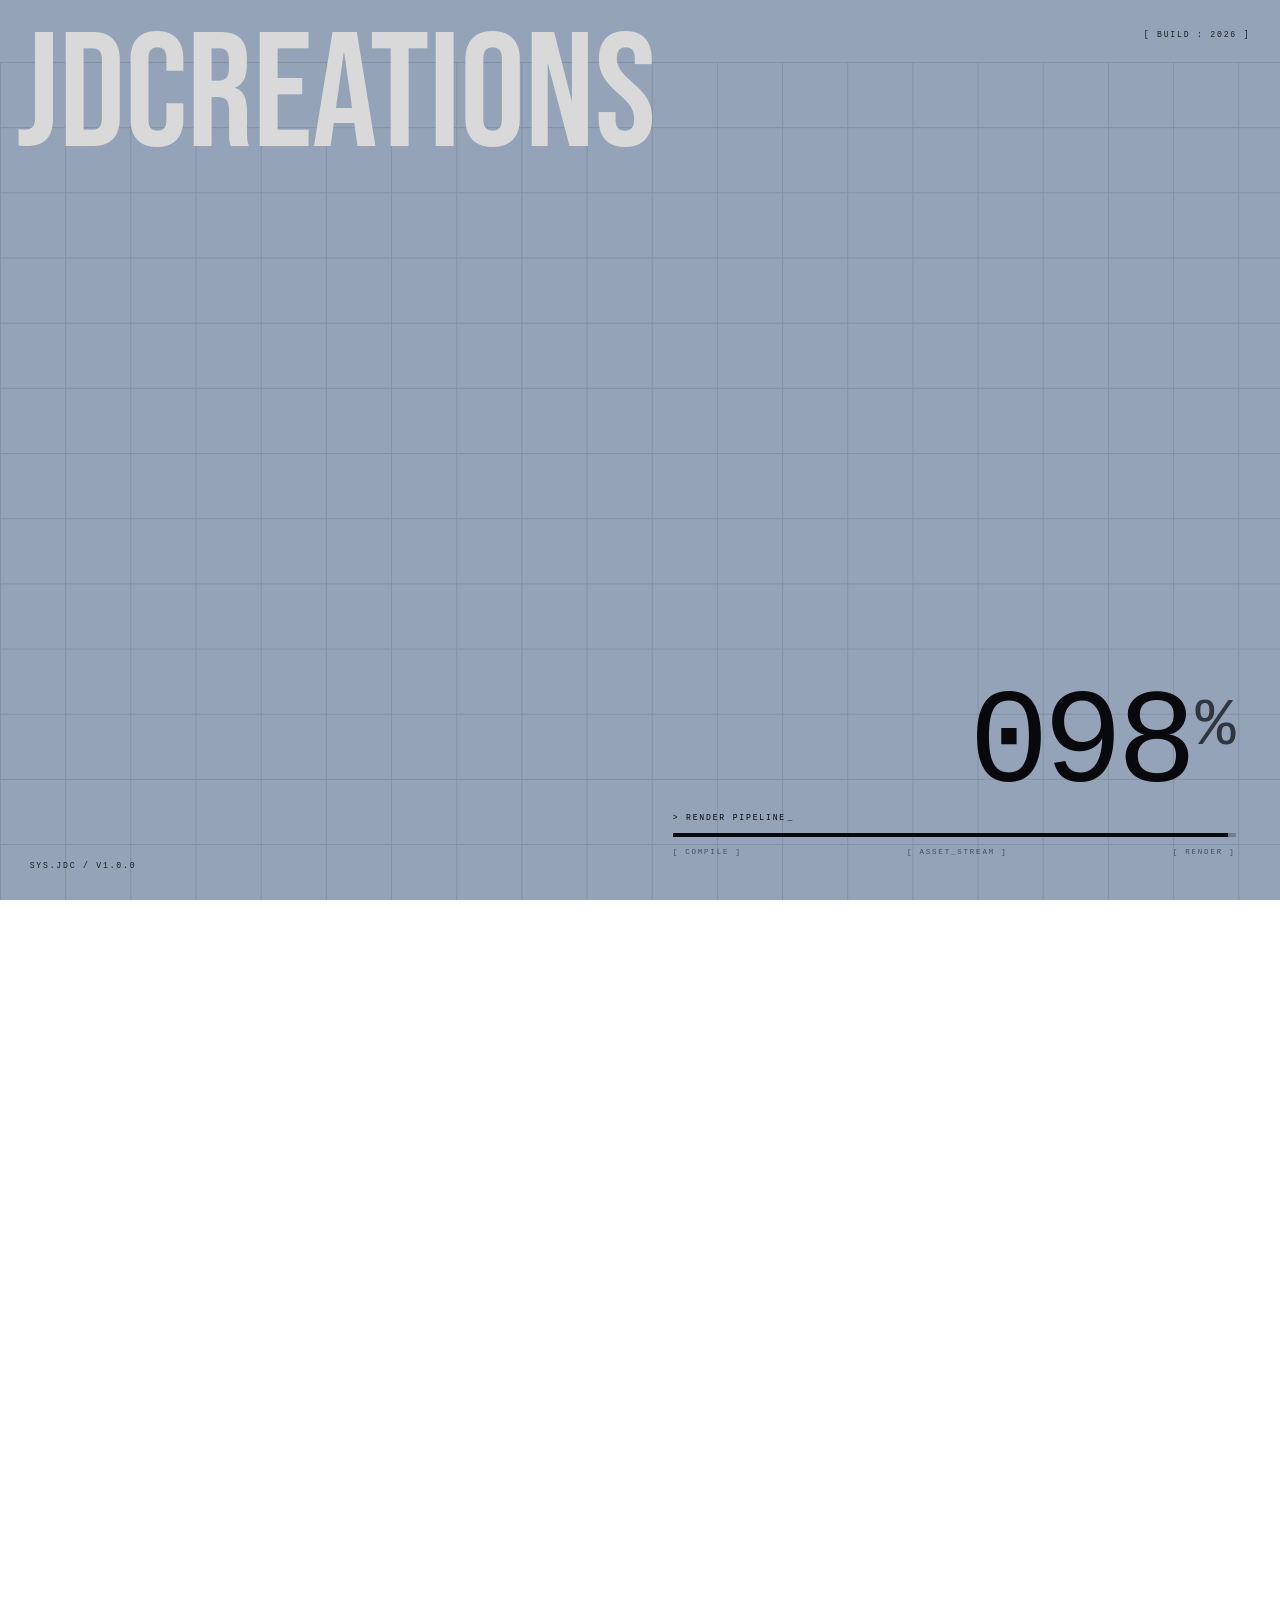
==== commit 232b1006: "Fix footer top strip, CSS load order, and header CTA on large screens - footer: remove corner-bracke" ====
--- a/index.html
+++ b/index.html
@@ -11,9 +11,9 @@
   	<link rel="stylesheet" href="./base.css" />
   	<link rel="stylesheet" href="./header.css" />
   	<link rel="stylesheet" href="./transitions.css" />
+  	<link rel="stylesheet" href="./footer.css" />
   	<script src="./transitions.js"></script>
   	<script src="./header.js" defer></script>
-  	<link rel="stylesheet" href="./footer.css" />
   	<script src="./footer.js" defer></script>
 
   	<script>
--- a/footer.css
+++ b/footer.css
@@ -47,36 +47,6 @@
   background-size: 200px 200px;
   opacity: 0.032;
   pointer-events: none;
-}
-
-/* ── Corner brackets (top edge) ── */
-.jdc-footer__top {
-  display: flex;
-  align-items: center;
-  gap: 0;
-  padding: 0 var(--ft-pad-x);
-}
-.jdc-footer__corner {
-  flex-shrink: 0;
-  width: 14px;
-  height: 14px;
-  border-color: rgba(148, 163, 184, 0.35);
-  border-style: solid;
-  border-width: 0;
-}
-.jdc-footer__corner--tl {
-  border-top-width: 1px;
-  border-left-width: 1px;
-}
-.jdc-footer__corner--tr {
-  border-top-width: 1px;
-  border-right-width: 1px;
-}
-.jdc-footer__divline {
-  flex: 1;
-  height: 1px;
-  background: var(--ft-border);
-  margin: 0 8px;
 }
 
 /* ── Main body ── */
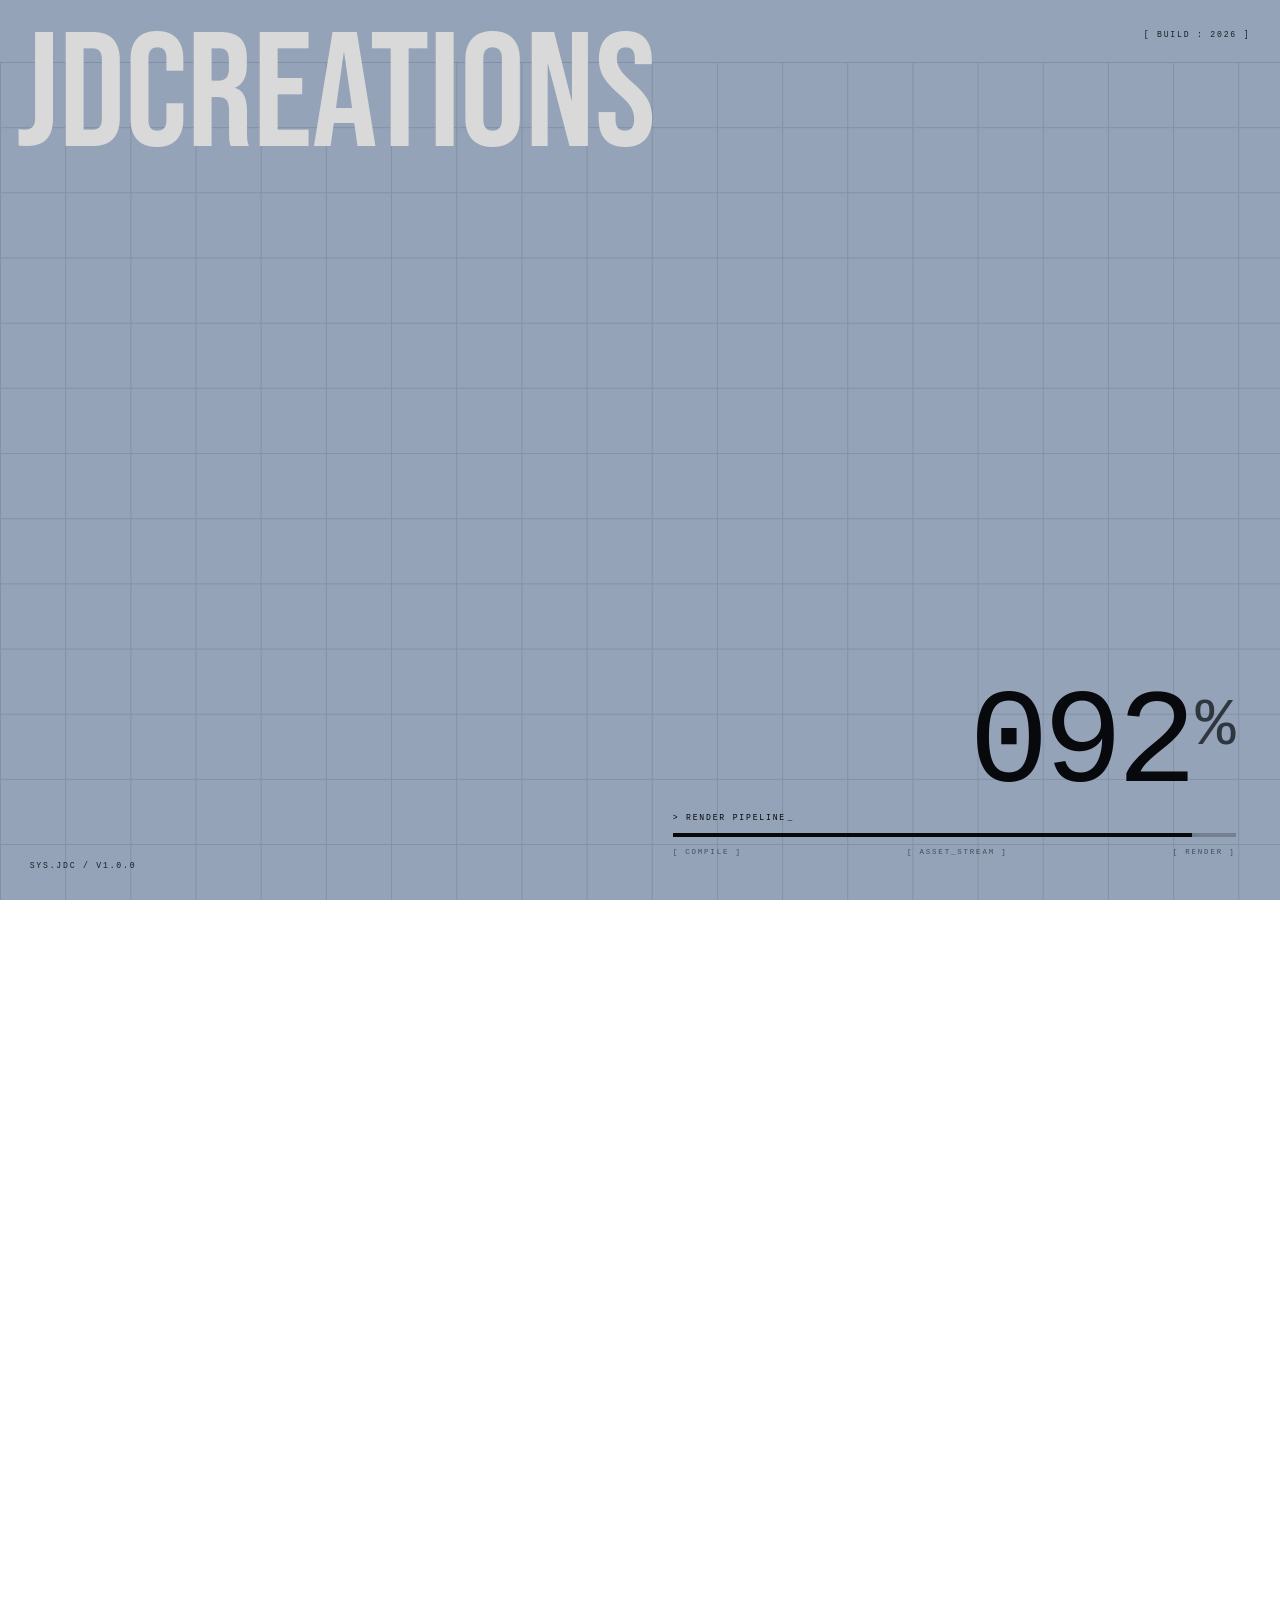
==== commit 4dd40abd: "Add SVG favicon: JD mark with green accent dot Co-Authored-By: Claude Sonnet 4.6 <noreply@anthropic." ====
--- a/index.html
+++ b/index.html
@@ -4,6 +4,7 @@
   	<meta charset="utf-8">
   	<meta name="viewport" content="initial-scale=1, width=device-width">
   	<title>JDCreations</title>
+  	<link rel="icon" type="image/svg+xml" href="./favicon.svg">
 
   	<link rel="preconnect" href="https://fonts.googleapis.com" />
   	<link rel="preconnect" href="https://fonts.gstatic.com" crossorigin />
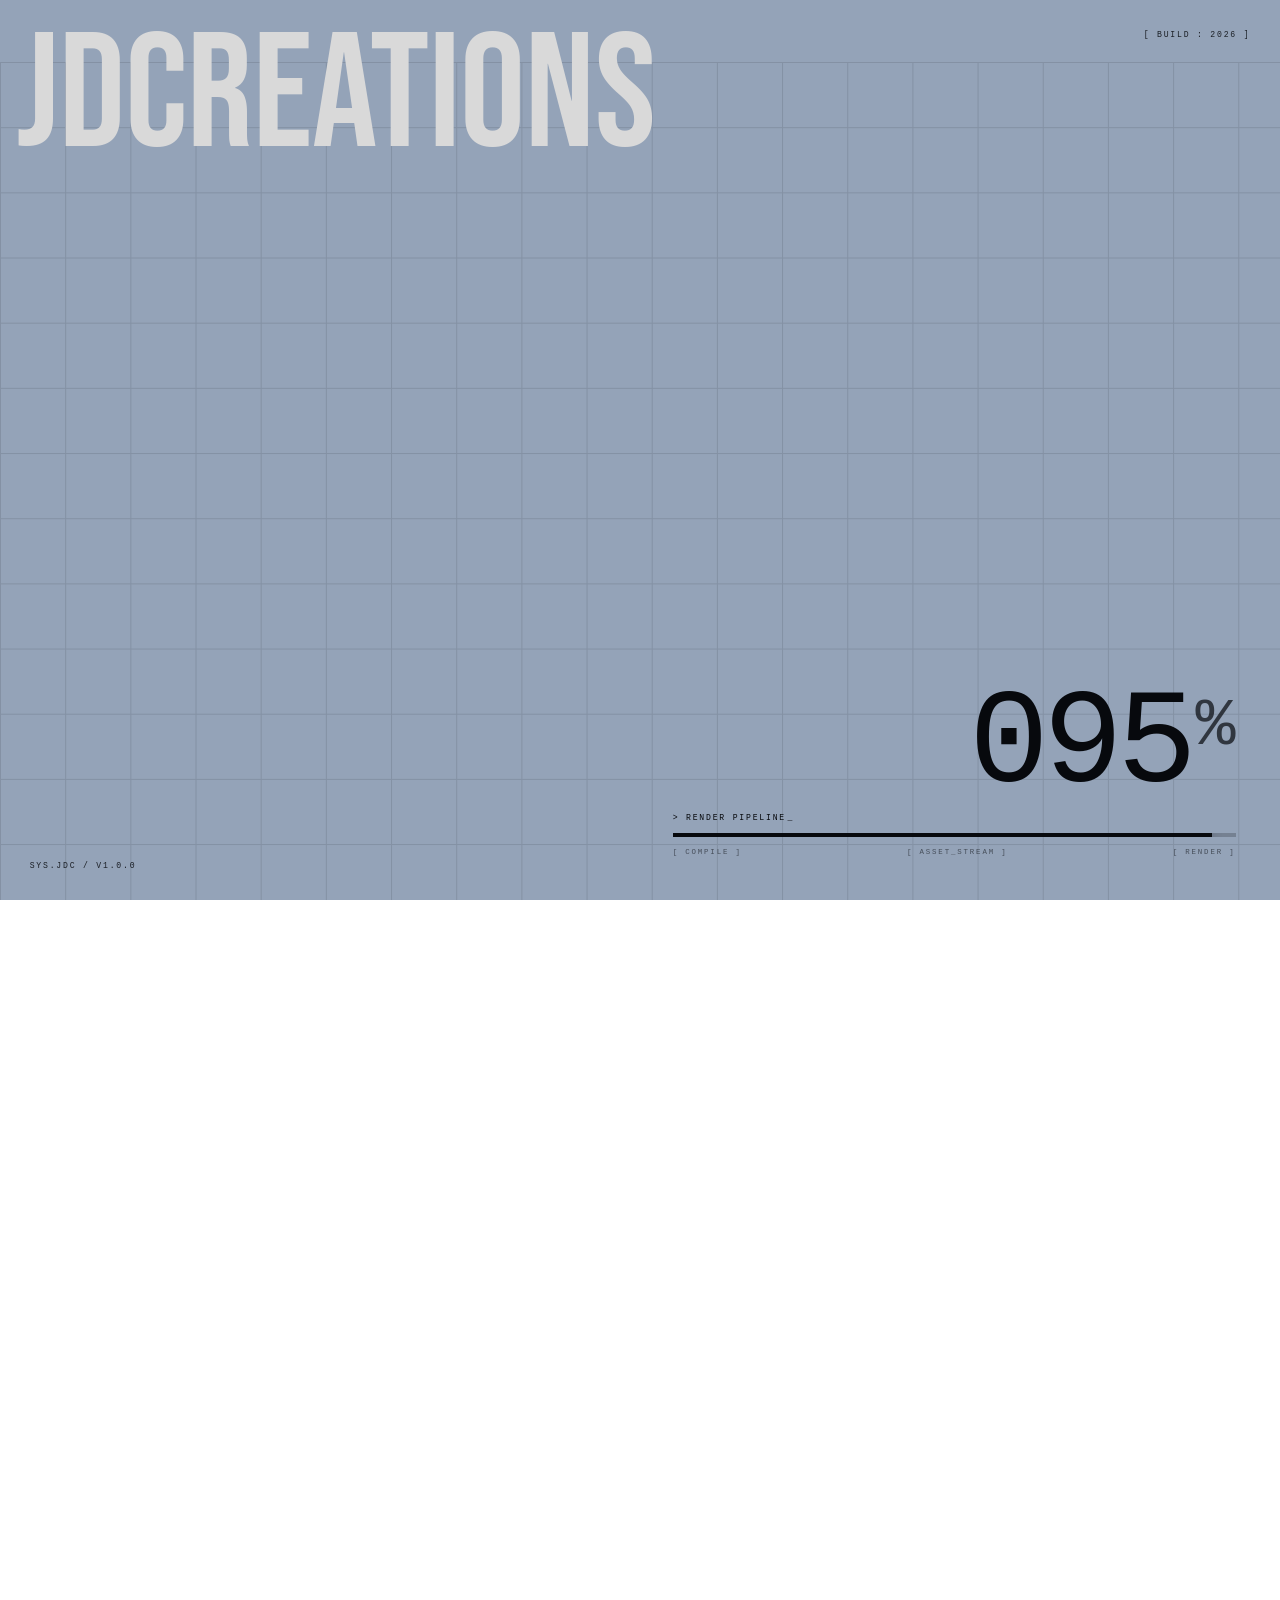
==== commit e8ca8981: "Add OpenGraph, Twitter Card, canonical, lang=nl to all pages; noindex success.html" ====
--- a/index.html
+++ b/index.html
@@ -1,9 +1,24 @@
 <!DOCTYPE html>
-<html>
+<html lang="nl">
 <head>
   	<meta charset="utf-8">
   	<meta name="viewport" content="initial-scale=1, width=device-width">
-  	<title>JDCreations</title>
+  	<title>JDCreations — Custom Webdesign op Maat</title>
+  	<meta name="description" content="Custom websites op maat — geen templates, geen bureau-overhead, geen maandkosten. Direct contact met de bouwer. Live in 2 tot 4 weken.">
+  	<link rel="canonical" href="https://www.jdcreations.be/">
+  	<meta property="og:type" content="website">
+  	<meta property="og:site_name" content="JDCreations">
+  	<meta property="og:title" content="JDCreations — Custom Webdesign op Maat">
+  	<meta property="og:description" content="Custom websites op maat — geen templates, geen bureau-overhead, geen maandkosten. Direct contact met de bouwer. Live in 2 tot 4 weken.">
+  	<meta property="og:url" content="https://www.jdcreations.be/">
+  	<meta property="og:image" content="https://www.jdcreations.be/og-image.png">
+  	<meta property="og:image:width" content="1200">
+  	<meta property="og:image:height" content="630">
+  	<meta property="og:locale" content="nl_BE">
+  	<meta name="twitter:card" content="summary_large_image">
+  	<meta name="twitter:title" content="JDCreations — Custom Webdesign op Maat">
+  	<meta name="twitter:description" content="Custom websites op maat — geen templates, geen bureau-overhead, geen maandkosten.">
+  	<meta name="twitter:image" content="https://www.jdcreations.be/og-image.png">
   	<link rel="icon" type="image/svg+xml" href="./favicon.svg">
 
   	<link rel="preconnect" href="https://fonts.googleapis.com" />
--- a/header.css
+++ b/header.css
@@ -175,6 +175,10 @@
   white-space: nowrap;
   padding: 6px 2px;
   transition: color .2s ease, opacity .2s ease;
+  opacity: 0.42;
+}
+.jdc-header__link:hover {
+  opacity: 0.82;
 }
 
 .jdc-header__link::before,
@@ -199,16 +203,13 @@
 .jdc-header__link:hover::after,
 .jdc-header__link.is-active::after  { margin-left: 0.3em; }
 
-.jdc-header__link.is-active { color: var(--jdc-h-led); }
+.jdc-header__link.is-active {
+  color: #ffffff;
+  opacity: 1;
+  background: linear-gradient(#ffffff, #ffffff) left 2px bottom 0/100% 1px no-repeat;
+}
 .jdc-header__link.is-active::before,
-.jdc-header__link.is-active::after { color: var(--jdc-h-led); }
-
-/* bottom tick under active link */
-.jdc-header__link.is-active::marker { content: ""; }
-.jdc-header__link.is-active {
-  background:
-    linear-gradient(var(--jdc-h-led), var(--jdc-h-led)) left 2px bottom 0/18px 1.5px no-repeat;
-}
+.jdc-header__link.is-active::after { color: rgba(255,255,255,0.28); }
 
 /* ==== cta ================================================================ */
 .jdc-header__cta {
@@ -289,35 +290,45 @@
 .jdc-header.is-open .jdc-header__toggle-bars::after       { top: 0; background: var(--jdc-h-accent); transform: rotate(-45deg); }
 
 /* ==== desktop layout =====================================================
-   Three-zone layout via flex + absolute-centered nav. The nav is taken
-   OUT of flex flow and pinned to the viewport center with
-   `left: 50%; transform: translateX(-50%)`, so its position is 100%
-   independent of the logo's and CTA's widths — they can be any size and
-   the menu stays mathematically centered on the header. The remaining
-   two flex items (brand, CTA) get `justify-content: space-between`
-   treatment: brand anchors left, CTA anchors right. This pattern is
-   stable at every desktop width (961 → 3840+) with no per-breakpoint
-   nudges. Works the same under the site's html { zoom } stack because
-   50% of the header is always viewport center. */
+   Three-column grid: brand left | nav centered | cta right.
+   The middle column is `auto` so it only takes what the nav needs;
+   the two outer `1fr` columns absorb the remaining space equally,
+   keeping brand flush-left and CTA flush-right while the nav sits
+   at the true mathematical center of the bar — independent of logo
+   or button widths. No absolute positioning needed, no z-index fights.
+   Works identically under html { zoom } because grid percentages and
+   `fr` units operate in the same layout-space coordinate as the rest
+   of the page. */
 @media (min-width: 961px) {
   .jdc-header {
-    display: flex;
+    display: grid !important;
+    grid-template-columns: 1fr auto 1fr;
+    grid-template-rows: auto;
     align-items: center;
-    justify-content: space-between;
-    grid-template-columns: none;
-  }
-  .jdc-header__brand   { flex: 0 0 auto; order: 1; }
-  .jdc-header__cta     { flex: 0 0 auto; order: 3; }
+    justify-content: unset;
+  }
+  .jdc-header__brand {
+    grid-column: 1 / 2;
+    justify-self: start;
+    order: unset; flex: unset;
+  }
   .jdc-header__nav {
-    order: 2;
-    position: absolute;
-    left: 50%;
-    top: 50%;
-    transform: translate(-50%, -50%);
-    margin: 0;
+    grid-column: 2 / 3;
+    display: inline-flex !important;
+    position: static !important;
+    left: auto !important; top: auto !important;
+    transform: none !important;
+    order: unset; margin: 0;
+  }
+  .jdc-header__cta {
+    grid-column: 3 / 4;
+    justify-self: end;
+    display: inline-flex !important;
+    visibility: visible !important;
+    order: unset; flex: unset;
   }
   .jdc-header__toggle,
-  .jdc-header__drawer { display: none; }
+  .jdc-header__drawer { display: none !important; }
 }
 
 /* ==== mobile drawer ====================================================== */
@@ -367,8 +378,8 @@
   z-index: 1;
 }
 .jdc-header__drawer-row:hover { color: var(--jdc-h-accent); }
-.jdc-header__drawer-row.is-active { color: var(--jdc-h-led); }
-.jdc-header__drawer-row.is-active::before { content: "> "; color: var(--jdc-h-led); }
+.jdc-header__drawer-row.is-active { color: #ffffff; }
+.jdc-header__drawer-row.is-active::before { content: "> "; color: rgba(255,255,255,0.35); }
 .jdc-header__drawer-row-num {
   font-family: 'JetBrains Mono', monospace;
   font-size: 11px;
@@ -512,8 +523,8 @@
   }
   .jdc-header__logo-dot { display: none; }
   .jdc-header__meta,
-  .jdc-header__nav,
-  .jdc-header__cta { display: none !important; }
+  .jdc-header__nav { display: none !important; }
+  .jdc-header__cta { display: none; }
   .jdc-header__toggle {
     flex: 0 0 auto;
     margin-left: auto;
@@ -535,3 +546,17 @@
     animation: none !important;
   }
 }
+
+/* ==== CTA final-authority rule (must be last in file) ====================
+   This rule beats everything above it in the cascade, including the
+   mobile flex block. Because CSS `zoom` on <html> can shift the layout
+   viewport, we reinforce at both min-width values to cover all Chrome
+   zoom steps. The !important here pairs with the identical inline style
+   set by pinHeader() in header.js for a double-layer guarantee. */
+@media (min-width: 961px) {
+  .jdc-header > .jdc-header__cta {
+    display: inline-flex !important;
+    visibility: visible !important;
+    opacity: 1 !important;
+  }
+}
--- a/footer.css
+++ b/footer.css
@@ -125,7 +125,7 @@
   border-top: 1px solid var(--ft-border);
 }
 .jdc-footer__nav-link:hover {
-  color: var(--ft-accent);
+  color: #ffffff;
   padding-left: 8px;
 }
 .jdc-footer__nav-num {
@@ -137,7 +137,7 @@
   transition: color 0.22s ease;
 }
 .jdc-footer__nav-link:hover .jdc-footer__nav-num {
-  color: var(--ft-accent);
+  color: rgba(255,255,255,0.4);
 }
 .jdc-footer__nav-link--cta .jdc-footer__nav-arrow {
   margin-left: auto;
@@ -183,14 +183,14 @@
   content: '';
   position: absolute;
   inset: 0;
-  background: var(--ft-accent);
+  background: #ffffff;
   transform: scaleX(0);
   transform-origin: left;
   transition: transform 0.35s cubic-bezier(0.85, 0.05, 0.3, 1);
 }
 .jdc-footer__cta-btn:hover {
   color: var(--ft-bg);
-  border-color: var(--ft-accent);
+  border-color: rgba(255,255,255,0.6);
 }
 .jdc-footer__cta-btn:hover::before { transform: scaleX(1); }
 .jdc-footer__cta-btn-inner {
@@ -218,7 +218,7 @@
   text-decoration: none;
   transition: color 0.2s ease;
 }
-.jdc-footer__contact-link:hover { color: var(--ft-accent); }
+.jdc-footer__contact-link:hover { color: #ffffff; }
 
 .jdc-footer__social {
   display: flex;
@@ -236,7 +236,7 @@
   border: 1px solid var(--ft-border);
   padding: 6px 10px;
 }
-.jdc-footer__social-link:hover { color: var(--ft-accent); border-color: rgba(155,227,106,0.3); }
+.jdc-footer__social-link:hover { color: #ffffff; border-color: rgba(255,255,255,0.3); }
 
 /* ── Bottom strip ── */
 .jdc-footer__bottom {
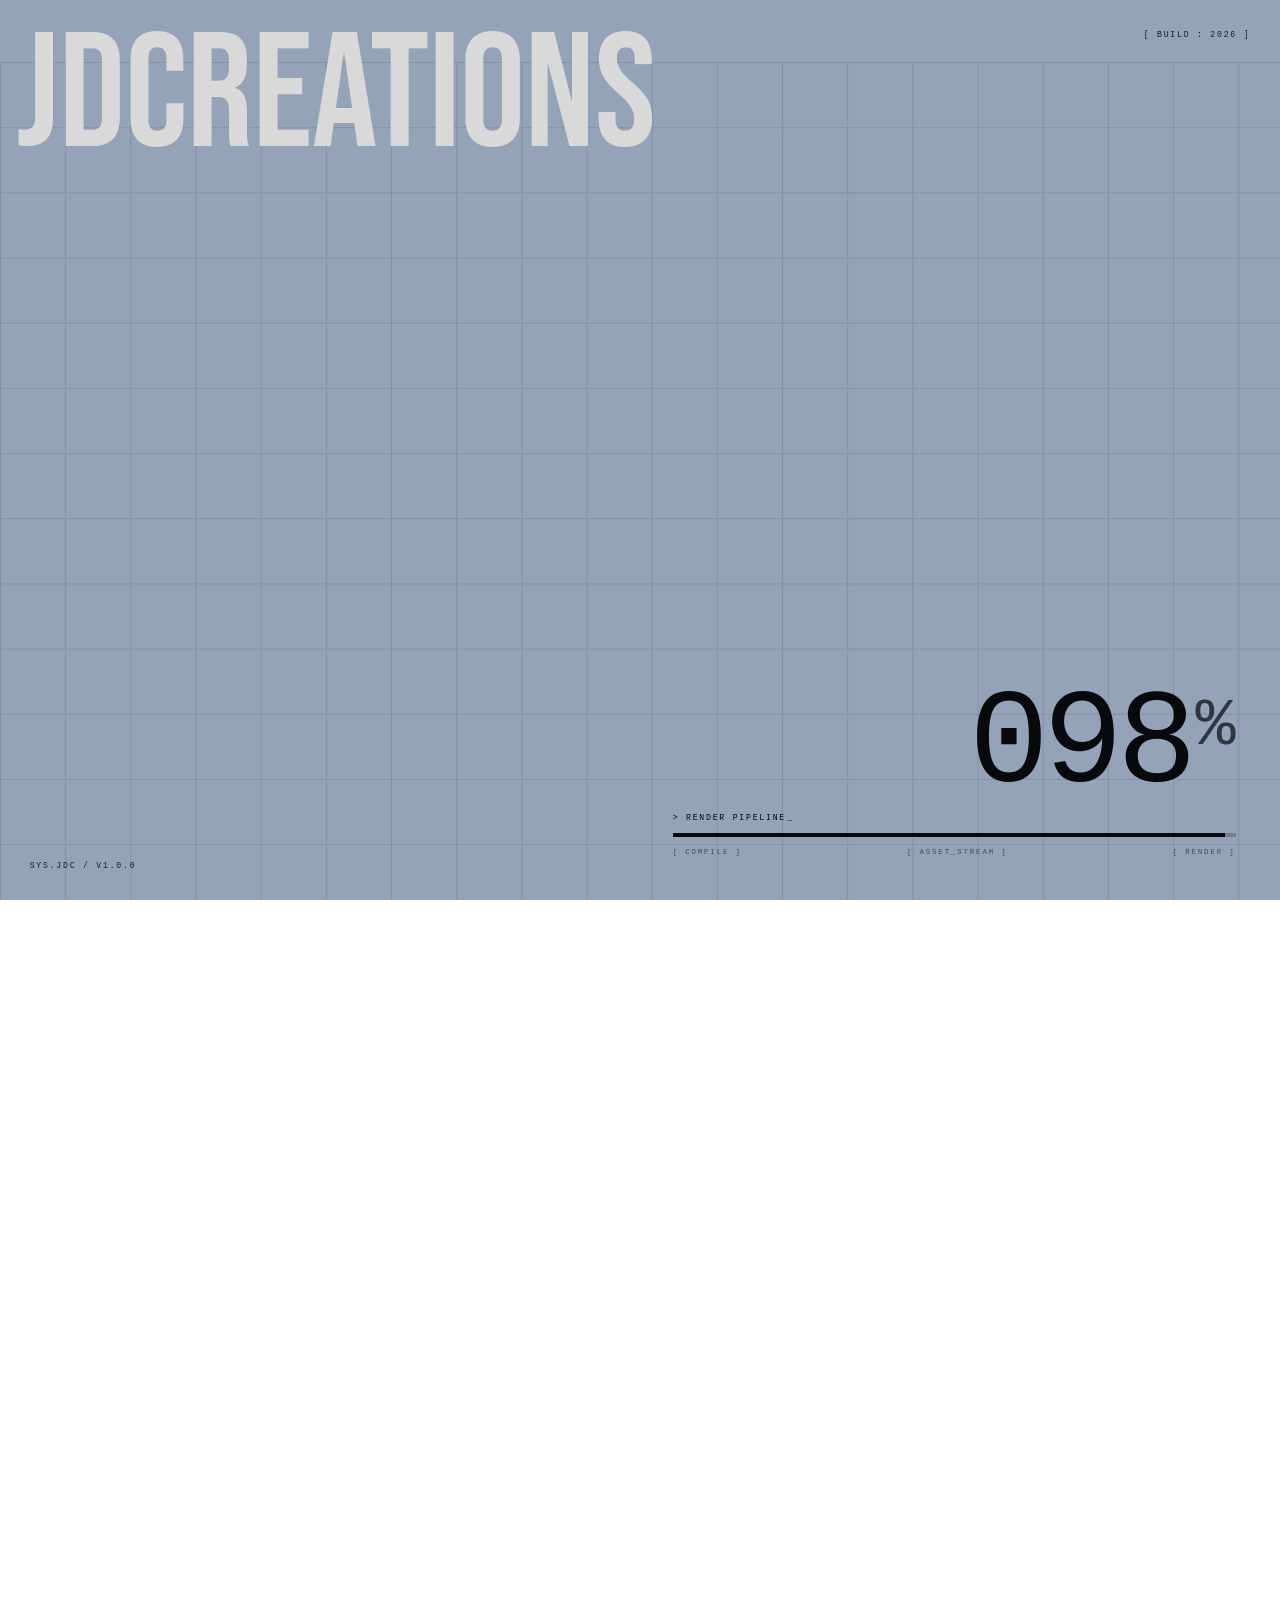
==== commit 1f304163: "SEO: keyword-optimized titles/descriptions, JSON-LD schema, sitemap, robots.txt, og-image" ====
--- a/index.html
+++ b/index.html
@@ -3,23 +3,41 @@
 <head>
   	<meta charset="utf-8">
   	<meta name="viewport" content="initial-scale=1, width=device-width">
-  	<title>JDCreations — Custom Webdesign op Maat</title>
-  	<meta name="description" content="Custom websites op maat — geen templates, geen bureau-overhead, geen maandkosten. Direct contact met de bouwer. Live in 2 tot 4 weken.">
+  	<title>Website Laten Maken — Custom Webdesign op Maat | JDCreations</title>
+  	<meta name="description" content="Website laten maken zonder templates? JDCreations bouwt custom websites met agency-kwaliteit — geen bureau-overhead, geen maandkosten. Live in 2 tot 4 weken. Vraag vrijblijvend aan.">
+  	<meta name="keywords" content="website laten maken, website maken, webdesign bureau, website laten bouwen, custom website, webdesign op maat, website laten maken kosten, website laten maken prijs">
   	<link rel="canonical" href="https://www.jdcreations.be/">
   	<meta property="og:type" content="website">
   	<meta property="og:site_name" content="JDCreations">
-  	<meta property="og:title" content="JDCreations — Custom Webdesign op Maat">
-  	<meta property="og:description" content="Custom websites op maat — geen templates, geen bureau-overhead, geen maandkosten. Direct contact met de bouwer. Live in 2 tot 4 weken.">
+  	<meta property="og:title" content="Website Laten Maken — Custom Webdesign op Maat | JDCreations">
+  	<meta property="og:description" content="Website laten maken zonder templates? JDCreations bouwt custom websites met agency-kwaliteit — geen bureau-overhead, geen maandkosten. Live in 2 tot 4 weken.">
   	<meta property="og:url" content="https://www.jdcreations.be/">
   	<meta property="og:image" content="https://www.jdcreations.be/og-image.png">
   	<meta property="og:image:width" content="1200">
   	<meta property="og:image:height" content="630">
   	<meta property="og:locale" content="nl_BE">
   	<meta name="twitter:card" content="summary_large_image">
-  	<meta name="twitter:title" content="JDCreations — Custom Webdesign op Maat">
-  	<meta name="twitter:description" content="Custom websites op maat — geen templates, geen bureau-overhead, geen maandkosten.">
+  	<meta name="twitter:title" content="Website Laten Maken — Custom Webdesign | JDCreations">
+  	<meta name="twitter:description" content="Website laten maken zonder templates — agency-kwaliteit, geen bureau-overhead, geen maandkosten.">
   	<meta name="twitter:image" content="https://www.jdcreations.be/og-image.png">
   	<link rel="icon" type="image/svg+xml" href="./favicon.svg">
+  	<script type="application/ld+json">
+  	{
+  	  "@context": "https://schema.org",
+  	  "@type": "ProfessionalService",
+  	  "name": "JDCreations",
+  	  "url": "https://www.jdcreations.be",
+  	  "email": "hello@jdcreations.be",
+  	  "description": "Custom webdesign studio — websites op maat zonder templates, zonder bureau-overhead.",
+  	  "areaServed": { "@type": "Country", "name": "Belgium" },
+  	  "serviceType": ["Webdesign", "Website laten maken", "Custom website", "Webdevelopment"],
+  	  "priceRange": "€€",
+  	  "sameAs": [
+  	    "https://www.instagram.com/jdcreations_",
+  	    "https://www.linkedin.com/in/jari-de-coen"
+  	  ]
+  	}
+  	</script>
 
   	<link rel="preconnect" href="https://fonts.googleapis.com" />
   	<link rel="preconnect" href="https://fonts.gstatic.com" crossorigin />
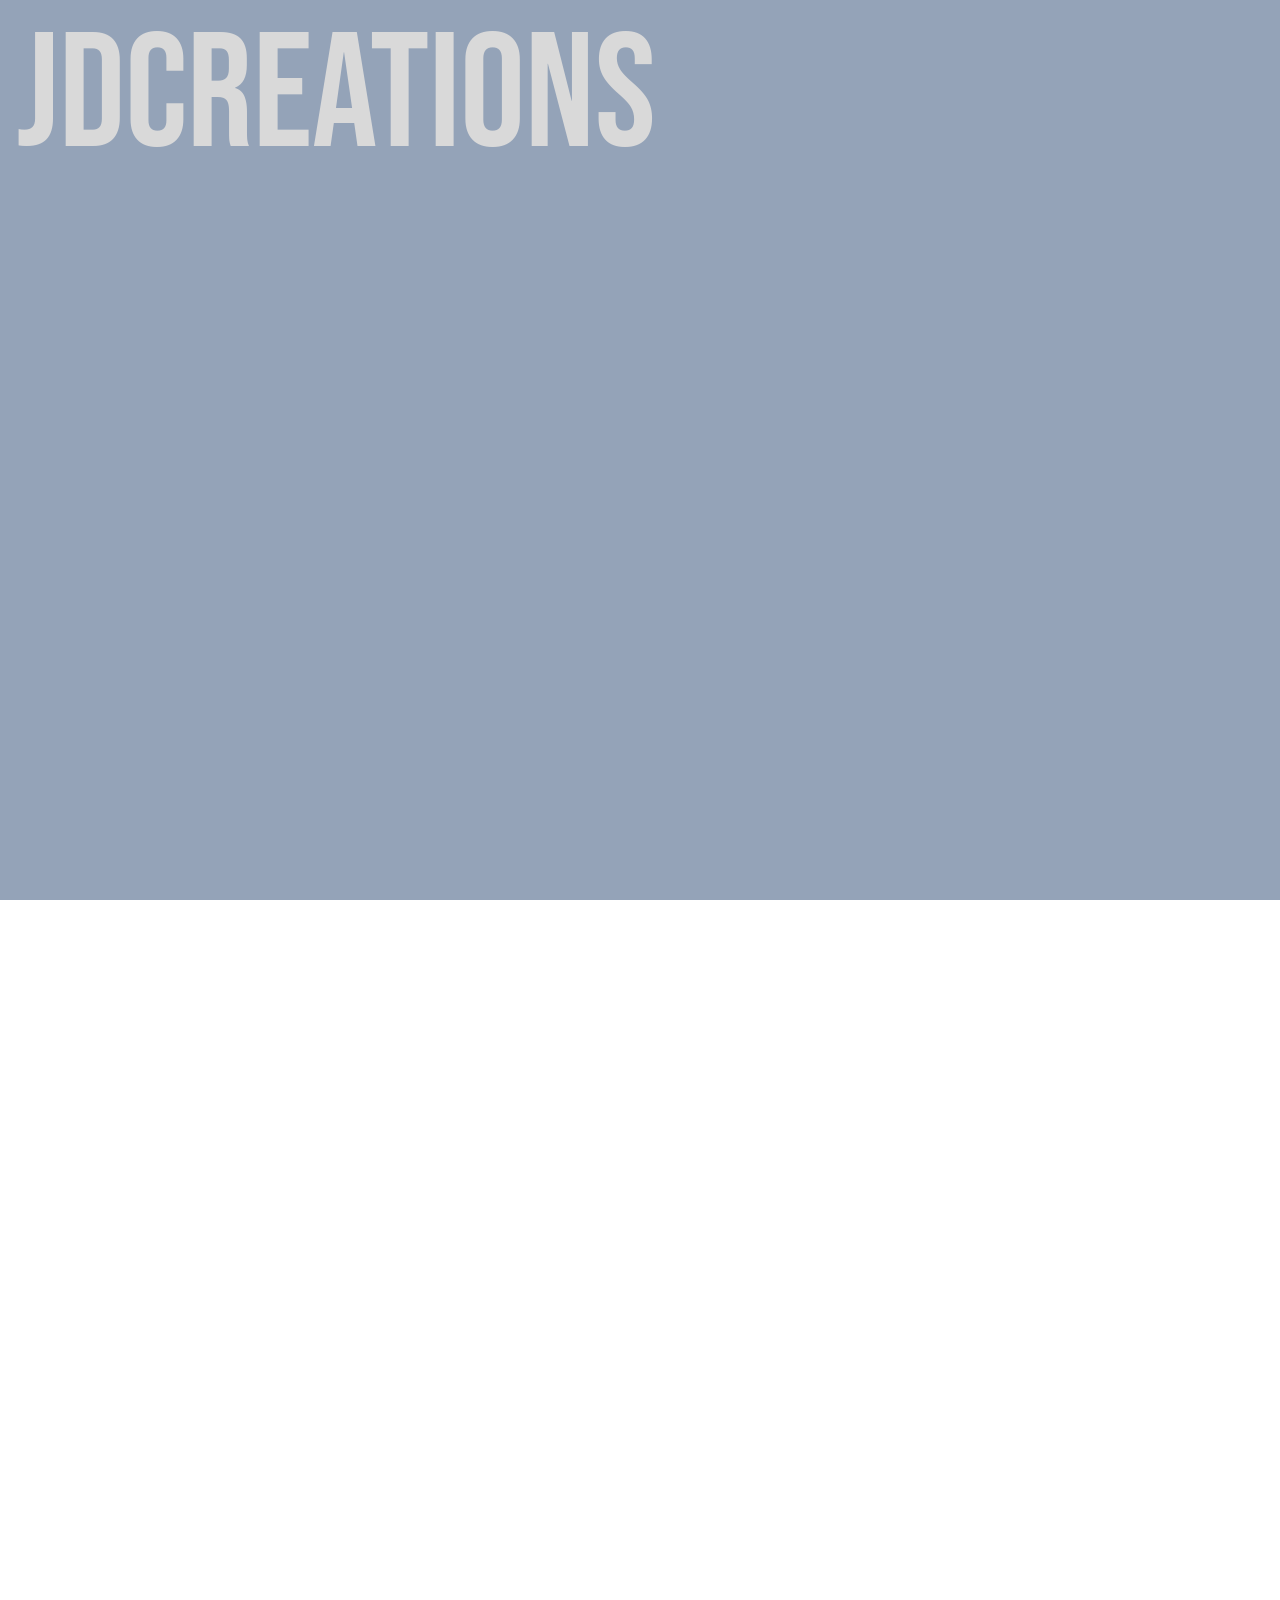
==== commit 76a5f758: "SEO: keyword copy weaving + robots.txt best practices - Weave target keywords (website laten maken, " ====
--- a/index.html
+++ b/index.html
@@ -230,7 +230,7 @@
   			<span>/</span><span class="over-ons-label-sep">&nbsp;</span><span>OVER</span><span class="over-ons-label-sep">&nbsp;</span><span class="over-ons-label-jdc">JDCREATIONS</span>
   		</div>
   		<h2 class="over-ons-headline blur-fade">IK BOUW DIGITALE<br>SYSTEMEN DIE BEDRIJVEN<br>HELDERDER EN STERKER POSITIONEREN.</h2>
-  		<p class="over-ons-body blur-fade">Ik ben Jari, designer en builder van branded websites waarin design, UX, CRO en automation samenkomen in één helder digitaal systeem.</p>
+  		<p class="over-ons-body blur-fade">Ik bouw custom websites op maat voor bedrijven — design, UX, CRO en automation in één helder digitaal systeem.</p>
 
   		<img class="over-ons-portrait" src="./over-jdc-hero.png" alt="Jari — JDCreations">
 
@@ -312,7 +312,7 @@
   			<span>[ </span><span class="previous-projects-cta-label">Meer Projecten&rarr;</span><span>]</span>
   		</a>
   		<img class="pp-cta-line" src="./line-43.svg" alt="" data-scroll-draw data-reveal=".previous-projects-cta">
-  		<p class="previous-projects-body blur-fade">Geen massa-aanpak, maar gerichte projecten waarin design, structuur en digitale opvolging samenkomen.</p>
+  		<p class="previous-projects-body blur-fade">Geen massa-aanpak — elk project een custom website op maat, gebouwd met focus op design, structuur en resultaat.</p>
 
   		<div class="pp-nav blur-fade">
   			<div class="pp-counter"><span class="pp-counter-current">01</span><span class="pp-counter-sep"> / </span><span class="pp-counter-total">05</span></div>
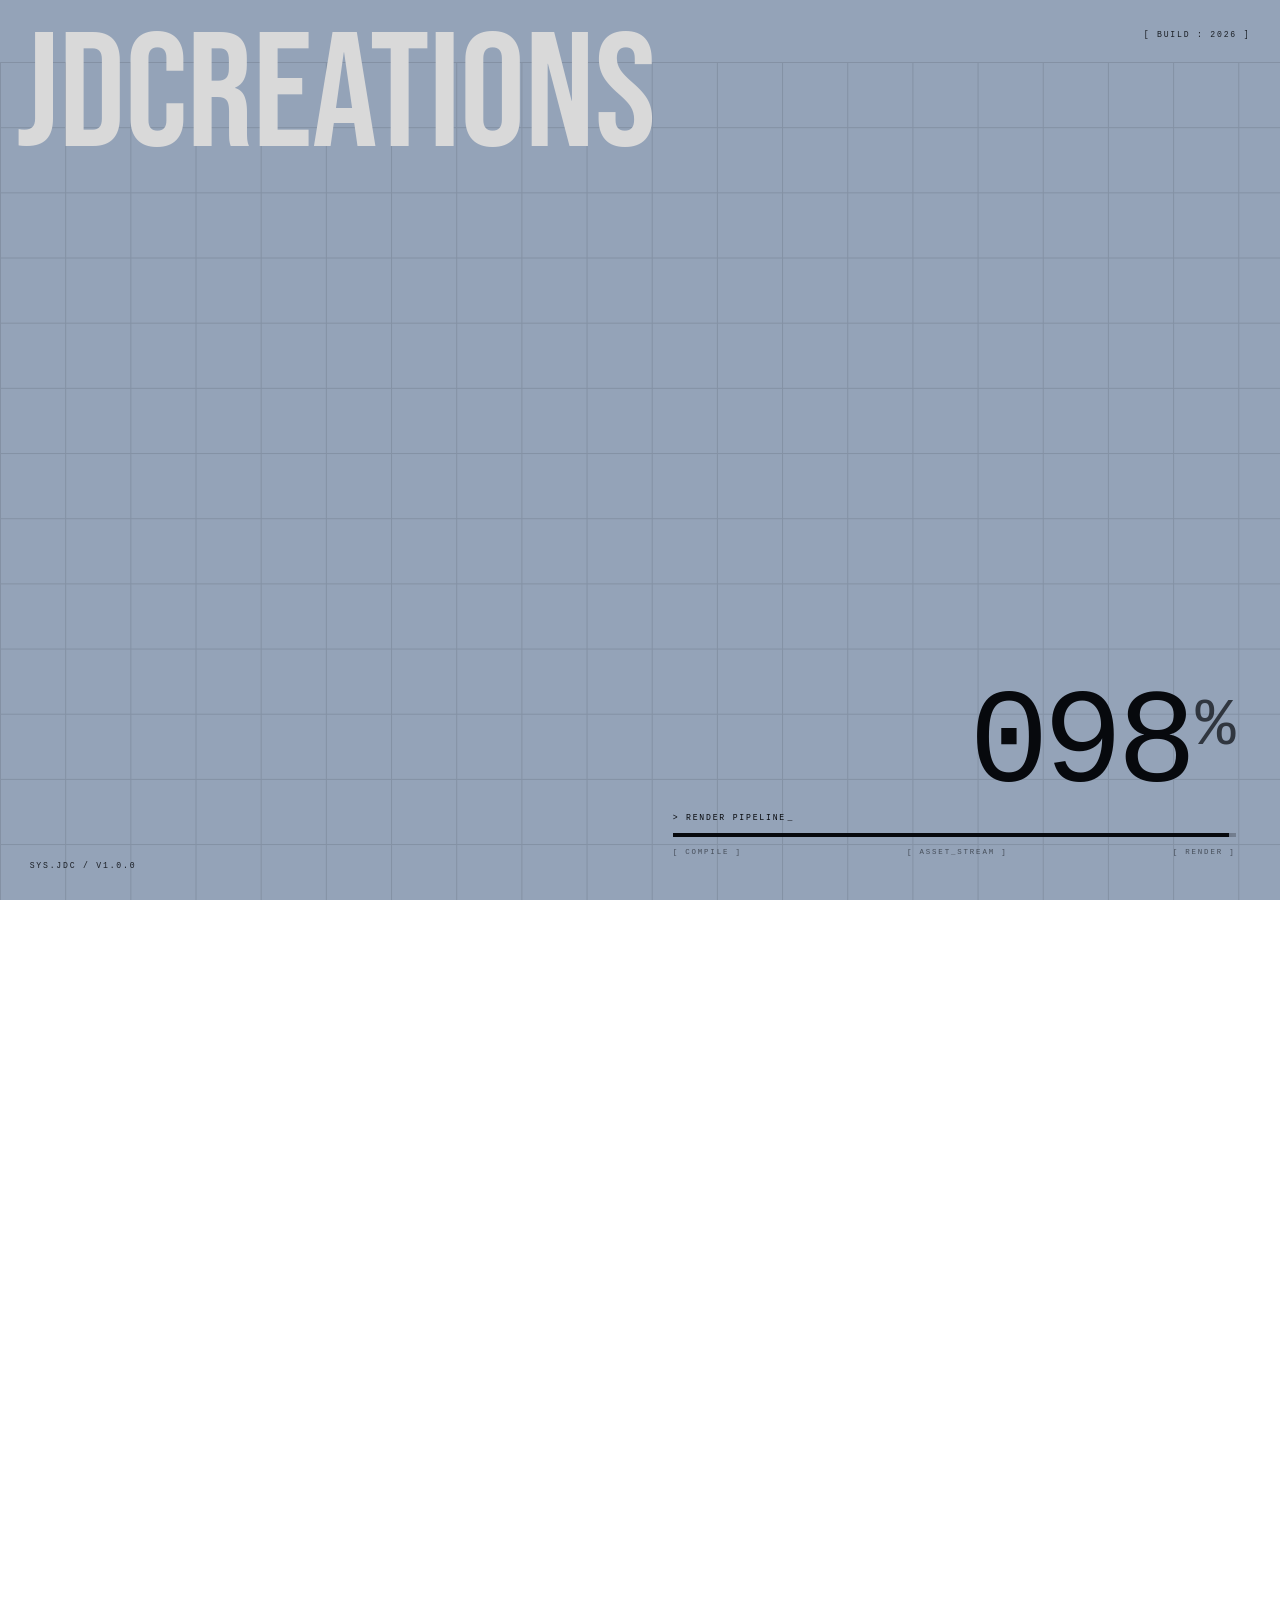
==== commit b3cb54f4: "Fix scroll-draw and blur-fade trigger on mobile and in-app browsers - Use visualViewport.height (fal" ====
--- a/index.html
+++ b/index.html
@@ -20,7 +20,7 @@
   	<meta name="twitter:title" content="Website Laten Maken — Custom Webdesign | JDCreations">
   	<meta name="twitter:description" content="Website laten maken zonder templates — agency-kwaliteit, geen bureau-overhead, geen maandkosten.">
   	<meta name="twitter:image" content="https://www.jdcreations.be/og-image.png">
-  	<link rel="icon" type="image/svg+xml" href="./favicon.svg">
+  	<link rel="icon" type="image/png" href="./favicon.png">
   	<script type="application/ld+json">
   	{
   	  "@context": "https://schema.org",
@@ -86,16 +86,25 @@
   		// layout stays pixel-perfect on every device. Desktop clears the
   		// inline style so the existing media-query zoom rules take over.
   		(function() {
-  			function fitMobile() {
+  			// --mobile-vhpx: actual visible height in CSS px, used by the
+  			// hero height clamp below. Prefers visualViewport (accounts for
+  			// Instagram / Facebook in-app browser bottom chrome and iOS
+  			// address-bar state) and falls back to innerHeight.
+  			function setMobileVars() {
   				const w = window.innerWidth;
+  				const vh = window.visualViewport ? window.visualViewport.height : window.innerHeight;
+  				document.documentElement.style.setProperty('--mobile-vhpx', vh + 'px');
   				if (w <= 600) {
   					document.documentElement.style.zoom = Math.min(w, 430) / 430;
   				} else {
   					document.documentElement.style.zoom = '';
   				}
   			}
-  			fitMobile();
-  			window.addEventListener('resize', fitMobile);
+  			setMobileVars();
+  			window.addEventListener('resize', setMobileVars);
+  			if (window.visualViewport) {
+  				window.visualViewport.addEventListener('resize', setMobileVars);
+  			}
   		})();
 
   		// Desktop: scale the 1114-px hero canvas to exactly viewport
@@ -837,6 +846,15 @@
   // space, making the result zoom-proof. Hand-authored design-px
   // literals (--draw-length / --draw-offset) are multiplied by the zoom
   // factor so they match that same space.
+
+  // Use visualViewport.height where available — it reflects the ACTUAL
+  // visible area and accounts for iOS address-bar resize, Instagram / Facebook
+  // in-app browser chrome (bottom nav bar), and keyboard appearance.
+  // Falls back to innerHeight on browsers that don't support the API.
+  function liveVH() {
+    return window.visualViewport ? window.visualViewport.height : window.innerHeight;
+  }
+
   function getLayoutZoom() {
     const z = parseFloat(getComputedStyle(document.documentElement).zoom);
     return (z && isFinite(z) && z > 0) ? z : 1;
@@ -850,7 +868,7 @@
     // the large chained offsets tuned for taller phones push bottom-of-page
     // lines beyond the scrollable range. Clamping offset ensures every line
     // can still complete its draw at maximum scroll.
-    const maxHead = document.documentElement.scrollHeight - window.innerHeight * 0.2;
+    const maxHead = document.documentElement.scrollHeight - liveVH() * 0.2;
     items = lines.map(el => {
       // getBoundingClientRect().top is viewport-relative; adding scrollY
       // gives the document position in the scroll coordinate space.
@@ -883,12 +901,11 @@
   let ticking = false;
   function update() {
     // Draw head sits 20% off the bottom of the LIVE viewport (80% from the
-    // top). This is the anchor the user wants: no matter what monitor or
-    // aspect ratio, a line starts being drawn the moment its top crosses the
-    // 80%-down line of the actual visible screen. scrollY, innerHeight and
-    // item.top are all in the same "visual" coordinate space (post-zoom)
-    // so the arithmetic is consistent across every breakpoint.
-    const head = window.scrollY + window.innerHeight * 0.8;
+    // top). liveVH() uses visualViewport.height so the trigger reflects the
+    // actual visible area — correct on iOS when the address bar is shown,
+    // and in Instagram / Facebook in-app browsers where the bottom chrome
+    // would otherwise shift the perceived drawing point.
+    const head = window.scrollY + liveVH() * 0.8;
     for (let i = 0; i < items.length; i++) {
       const item = items[i];
       const drawn = head - item.top - item.offset;
@@ -914,6 +931,11 @@
 
   window.addEventListener("scroll", onScroll, { passive: true });
   window.addEventListener("resize", () => { measure(); onScroll(); });
+  // visualViewport fires 'resize' when the iOS address bar shows/hides and
+  // when the keyboard opens — both change the true visible height.
+  if (window.visualViewport) {
+    window.visualViewport.addEventListener('resize', () => { measure(); onScroll(); });
+  }
 
   measure();
   requestAnimationFrame(update);
@@ -979,7 +1001,10 @@
       }
       revealEl(el);
     });
-  }, { rootMargin: "0px 0px -50px 0px", threshold: 0.05 });
+  // -20% matches the scroll-draw head (80% from viewport top = 20% from
+  // bottom), so buttons and images reveal at the exact same moment the
+  // adjacent line begins drawing — visually in sync on every screen size.
+  }, { rootMargin: "0px 0px -20% 0px", threshold: 0.05 });
   const isMobile = window.innerWidth <= 600;
   els.forEach(el => {
     // On mobile, elements with data-line-gated are revealed by the
@@ -1116,7 +1141,9 @@
   function checkTrigger() {
     if (triggered) return;
     // Match the draw-head position used by the scroll-draw loop (20% from bottom).
-    const head = window.scrollY + window.innerHeight * 0.8;
+    // visualViewport.height gives the real visible area in in-app browsers.
+    const vh = window.visualViewport ? window.visualViewport.height : window.innerHeight;
+    const head = window.scrollY + vh * 0.8;
     if (head >= triggerHead) {
       triggered = true;
       runEntry();
